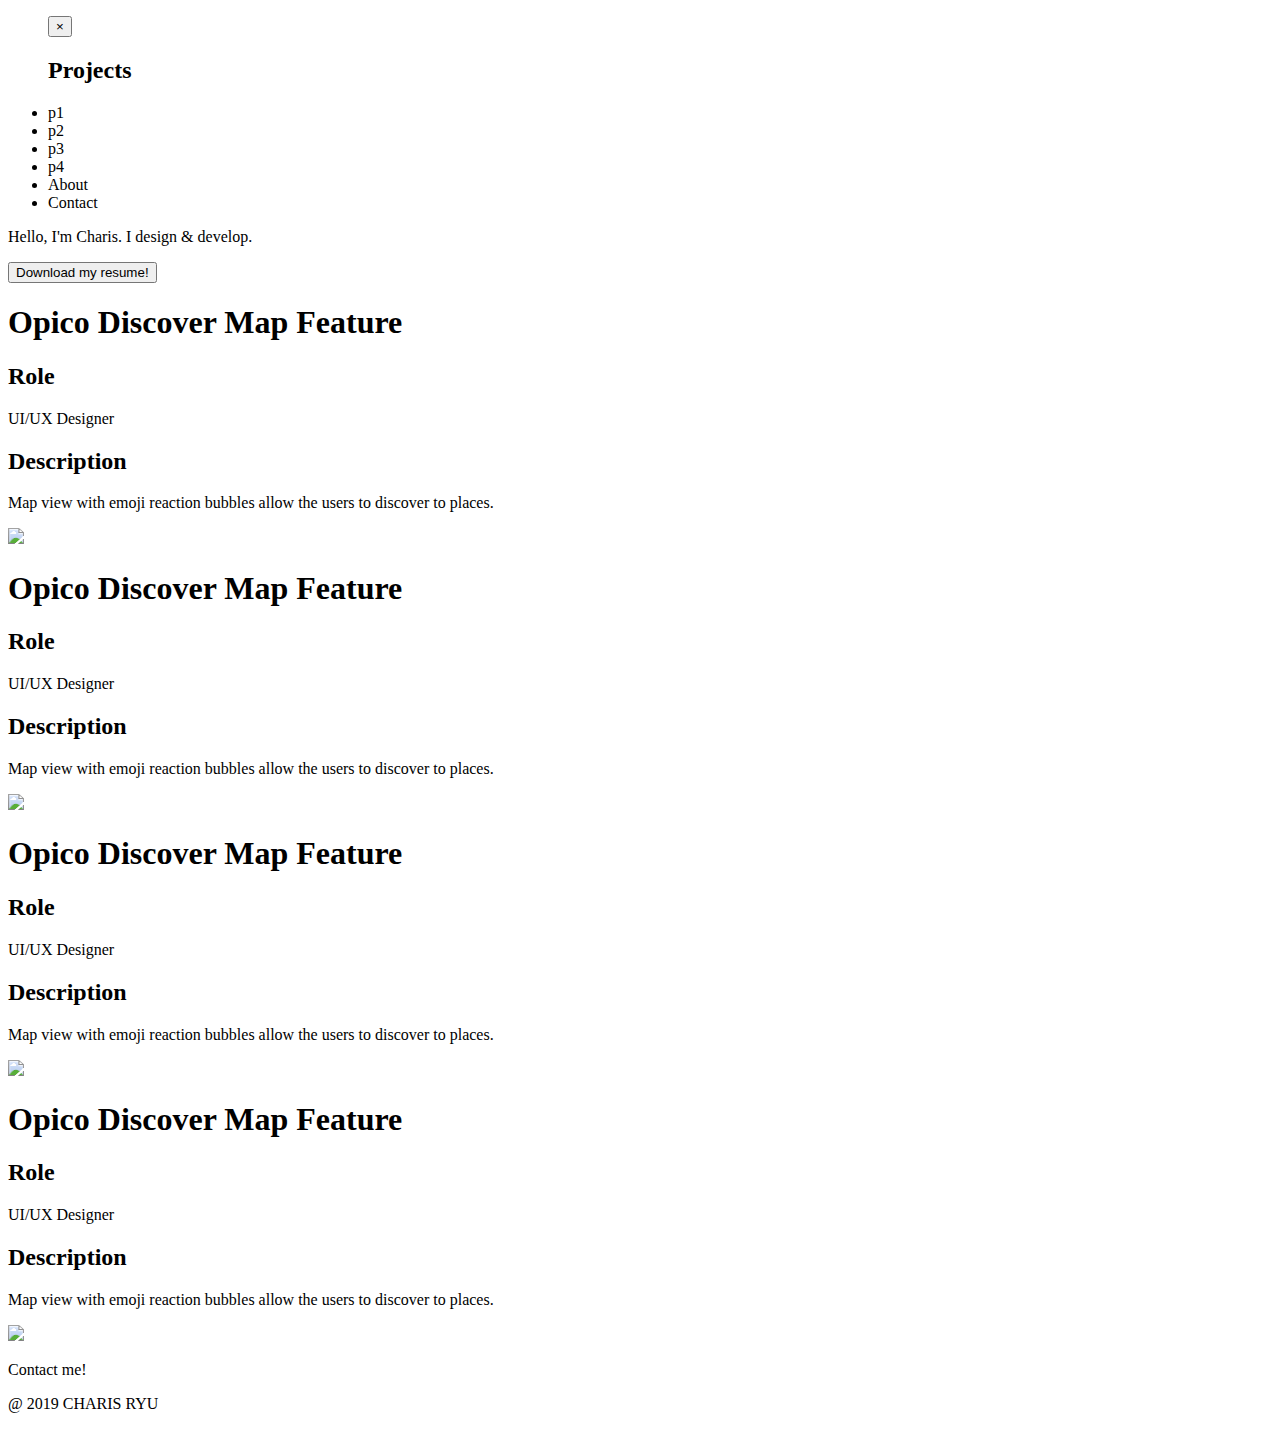
==== index.html @ 26be9144 "changed" ====
<!DOCTYPE html>
<html lang="en">
<head>
    <meta charset="utf-8" />
    <meta http-equiv="X-UA-Compatible" content="IE=edge" />
    <meta name="viewport" content="width=device-width, initial-scale=1" />

    <title>Charis Ryu UX</title>

		<!-- Custom CSS -->
		<link href="~/source/styles/main.scss" rel="stylesheet">

		<head>
  		<link href='https://fonts.googleapis.com/css?family=Source+Sans+Pro' rel='stylesheet' type='text/css'>
		</head>

    <div class = "menu-icon">
      <span class="menu-icon__line menu-icon__line-left"></span>
	    <span class="menu-icon__line"></span>
	    <span class="menu-icon__line menu-icon__line-right"></span>
    </div>

    <nav id = "navigation">
      <ul id = "horizontal-list">
          <button id = "close-icon"> &times; </button>
          <h2> Projects </h2>
    			<li class="nav__list-item">p1</li>
    			<li class="nav__list-item">p2</li>
    			<li class="nav__list-item">p3</li>
    			<li class="nav__list-item">p4</li>
          <li class="nav__list-item">About</li>
          <li class="nav__list-item">Contact</li>
    		</ul>
    	</div>
    </div>

		<body>

      <section id = "about">
        <p> Hello, I'm Charis. I design & develop. </p>
        <button type = "button"> Download my resume! </button>
      </section>


  		<section id = "work_preview">
  			<div class="preview" id = "p1">
          <div class = "preview-text">
            <h1 onclick="document.location=this.id+'.html';return false;"> Opico Discover Map Feature </h1>
            <h2> Role </h2>
            <p> UI/UX Designer </p>
            <h2> Description </h2>
            <p> Map view with emoji reaction bubbles allow the users to discover to places. </p>
          </div>
  			  <img id = "opicomap" class = "preview-image" src="images/opico_main.gif" onclick="document.location=this.id+'.html';return false;">
        </div>

        <div class="preview" id = "p2">
          <div class = "preview-text">
            <h1 onclick="document.location=this.id+'.html';return false;"> Opico Discover Map Feature </h1>
            <h2> Role </h2>
            <p> UI/UX Designer </p>
            <h2> Description </h2>
            <p> Map view with emoji reaction bubbles allow the users to discover to places. </p>
          </div>
          <img id = "opicos" class = "preview-image" src="images/opico_main.gif" onclick="document.location=this.id+'.html';return false;">
        </div>

        <div class="preview" id = "p3">
          <div class = "preview-text">
            <h1 onclick="document.location=this.id+'.html';return false;"> Opico Discover Map Feature </h1>
            <h2> Role </h2>
            <p> UI/UX Designer </p>
            <h2> Description </h2>
            <p> Map view with emoji reaction bubbles allow the users to discover to places. </p>
          </div>
          <img id = "opicos" class = "preview-image" src="images/opico_main.gif" onclick="document.location=this.id+'.html';return false;">
        </div>

        <div class="preview" id = "p4">
          <div class = "preview-text">
            <h1 onclick="document.location=this.id+'.html';return false;"> Opico Discover Map Feature </h1>
            <h2> Role </h2>
            <p> UI/UX Designer </p>
            <h2> Description </h2>
            <p> Map view with emoji reaction bubbles allow the users to discover to places. </p>
          </div>
          <img id = "opicos" class = "preview-image" src="images/opico_main.gif" onclick="document.location=this.id+'.html';return false;">
        </div>

      </section>

      <section id = "contact">
        <p> Contact me! </p>
      </section>

      <footer>
        <p> @ 2019 CHARIS RYU </p>
      </footer>

      <script src="~/source/scripts/main.js" type="text/javascript"></script>

<!--
		<script src="js/main.js"></script>
        <script>
            function showDefault() {
                $('#opicopage').hide();
                $('#default-content').show();
                $('#spotibuddypage').hide();
                $('#splitpage').hide();
                $('#internpage').hide();
                $('#wifipage').hide();
            }

            function showOpico() {
                $('#opicopage').show();
                $('#default-content').hide();
                $('#spotibuddypage').hide();
                $('#splitpage').hide();
                $('#internpage').hide();
                $('#wifipage').hide();
            }

            function showSpotibuddy() {
                $('#opicopage').hide();
                $('#default-content').hide();
                $('#spotibuddypage').show();
                $('#splitpage').hide();
                $('#internpage').hide();
                $('#wifipage').hide();
            }

            function showSplit() {
                $('#opicopage').hide();
                $('#default-content').hide();
                $('#spotibuddypage').hide();
                $('#splitpage').show();
                $('#internpage').hide();
                $('#wifipage').hide();
            }

            function showIntern() {
                $('#opicopage').hide();
                $('#default-content').hide();
                $('#spotibuddypage').hide();
                $('#splitpage').hide();
                $('#internpage').show();
                $('#wifipage').hide();
            }

            function showWifi() {
                $('#opicopage').hide();
                $('#default-content').hide();
                $('#spotibuddypage').hide();
                $('#splitpage').hide();
                $('#internpage').hide();
                $('#wifipage').show();
            }
        </script>
-->
	</body>
</html>
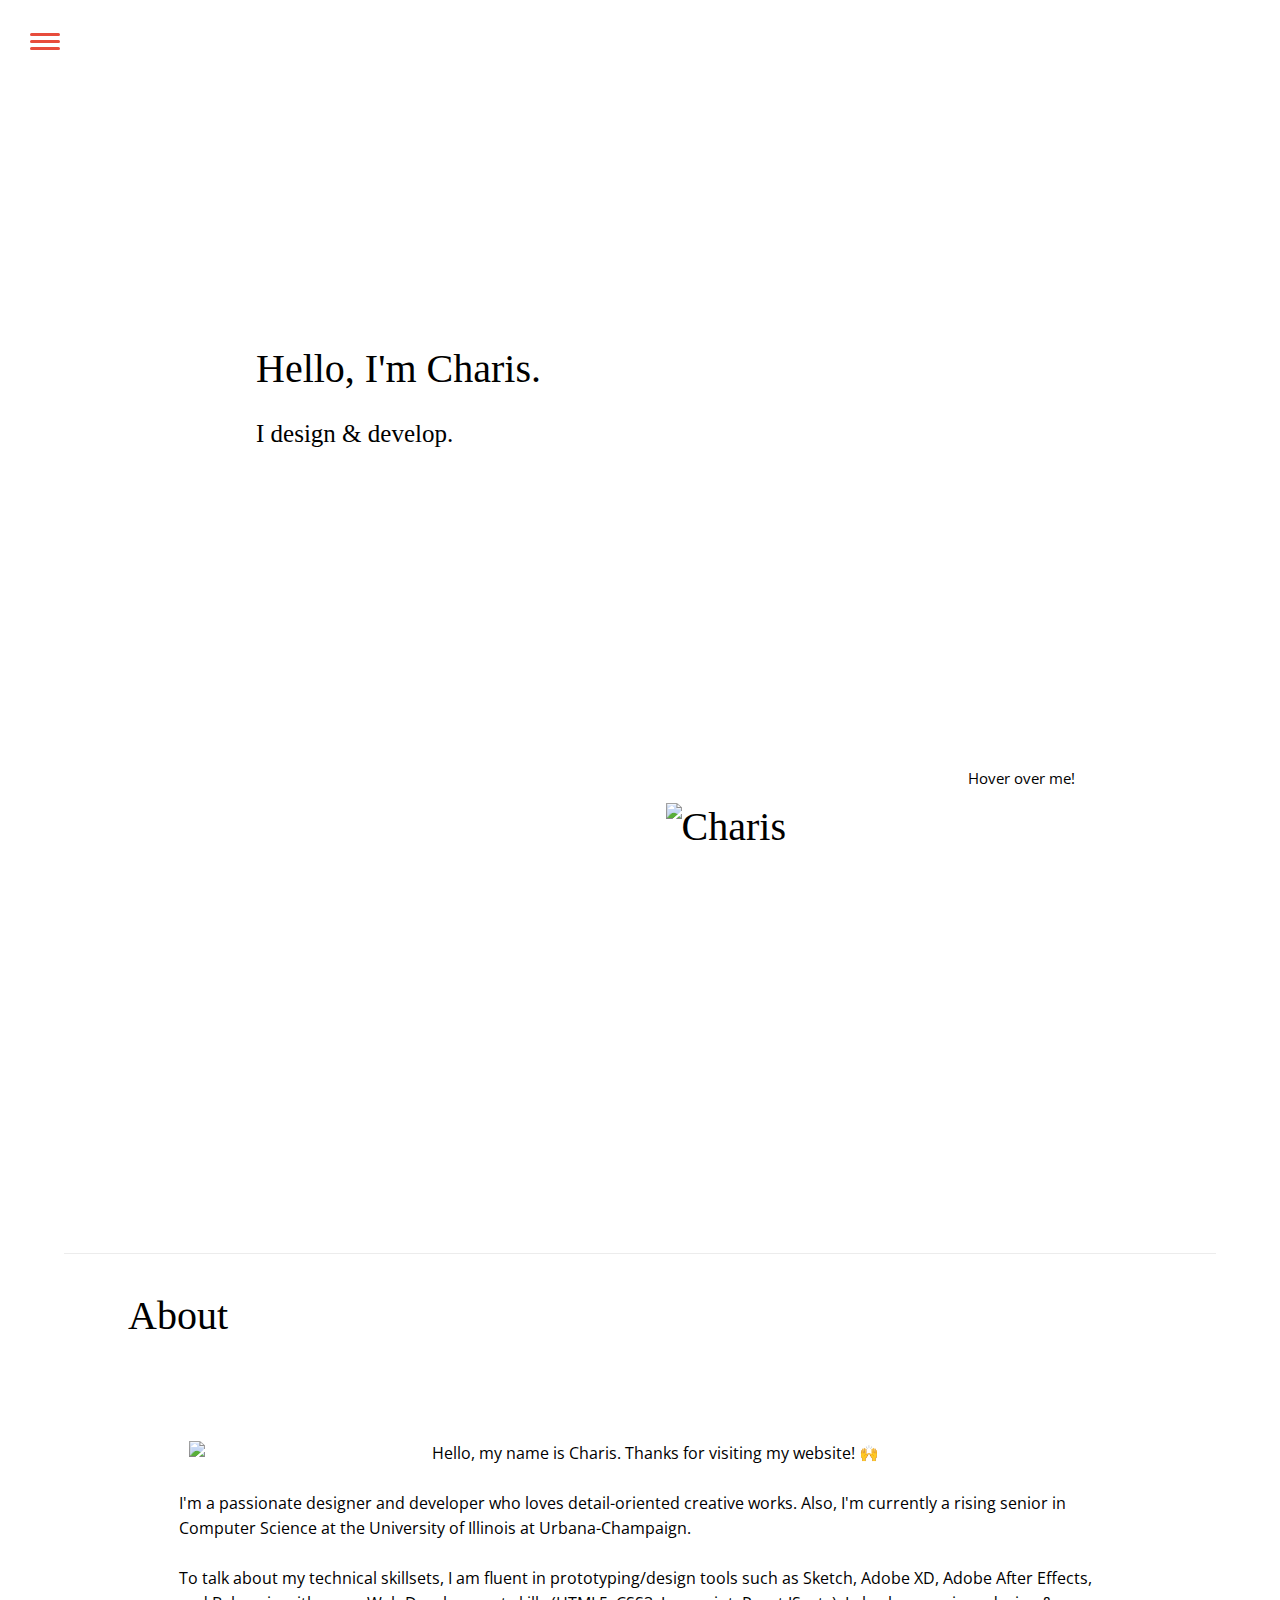
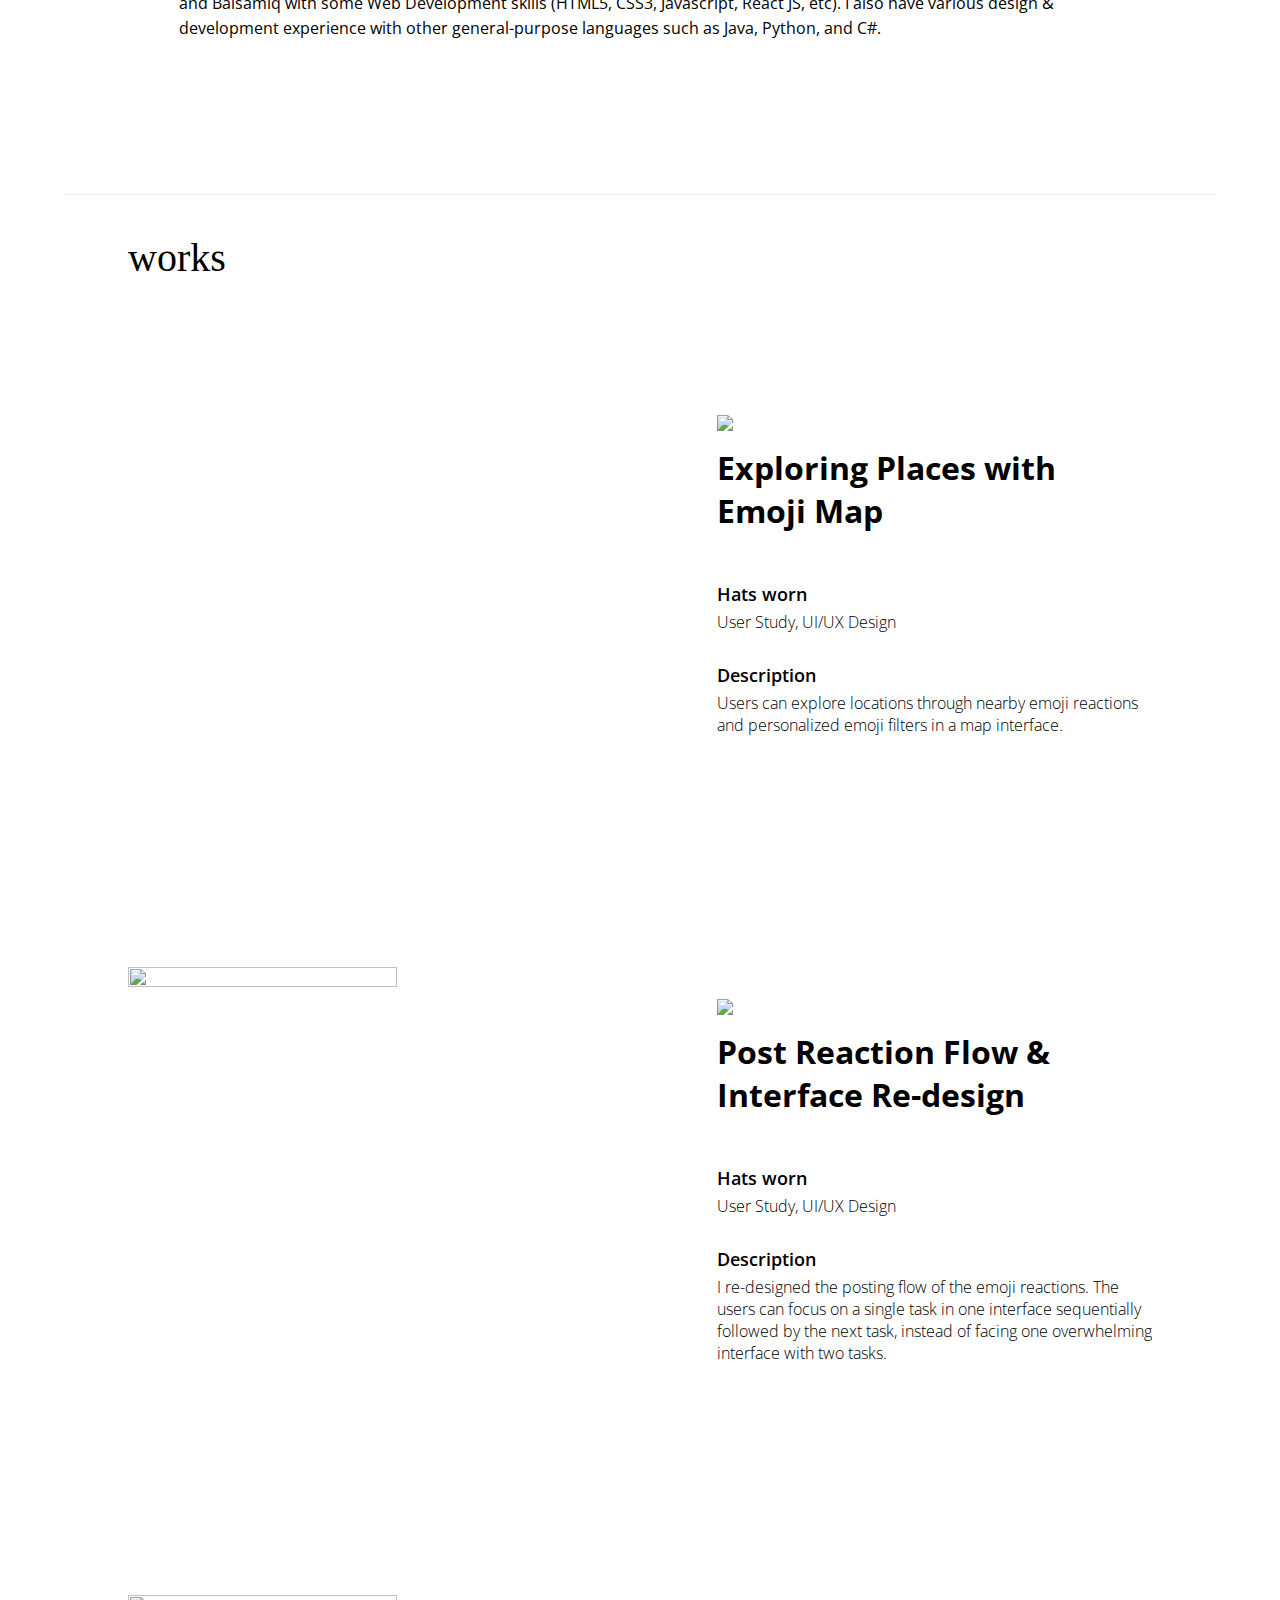
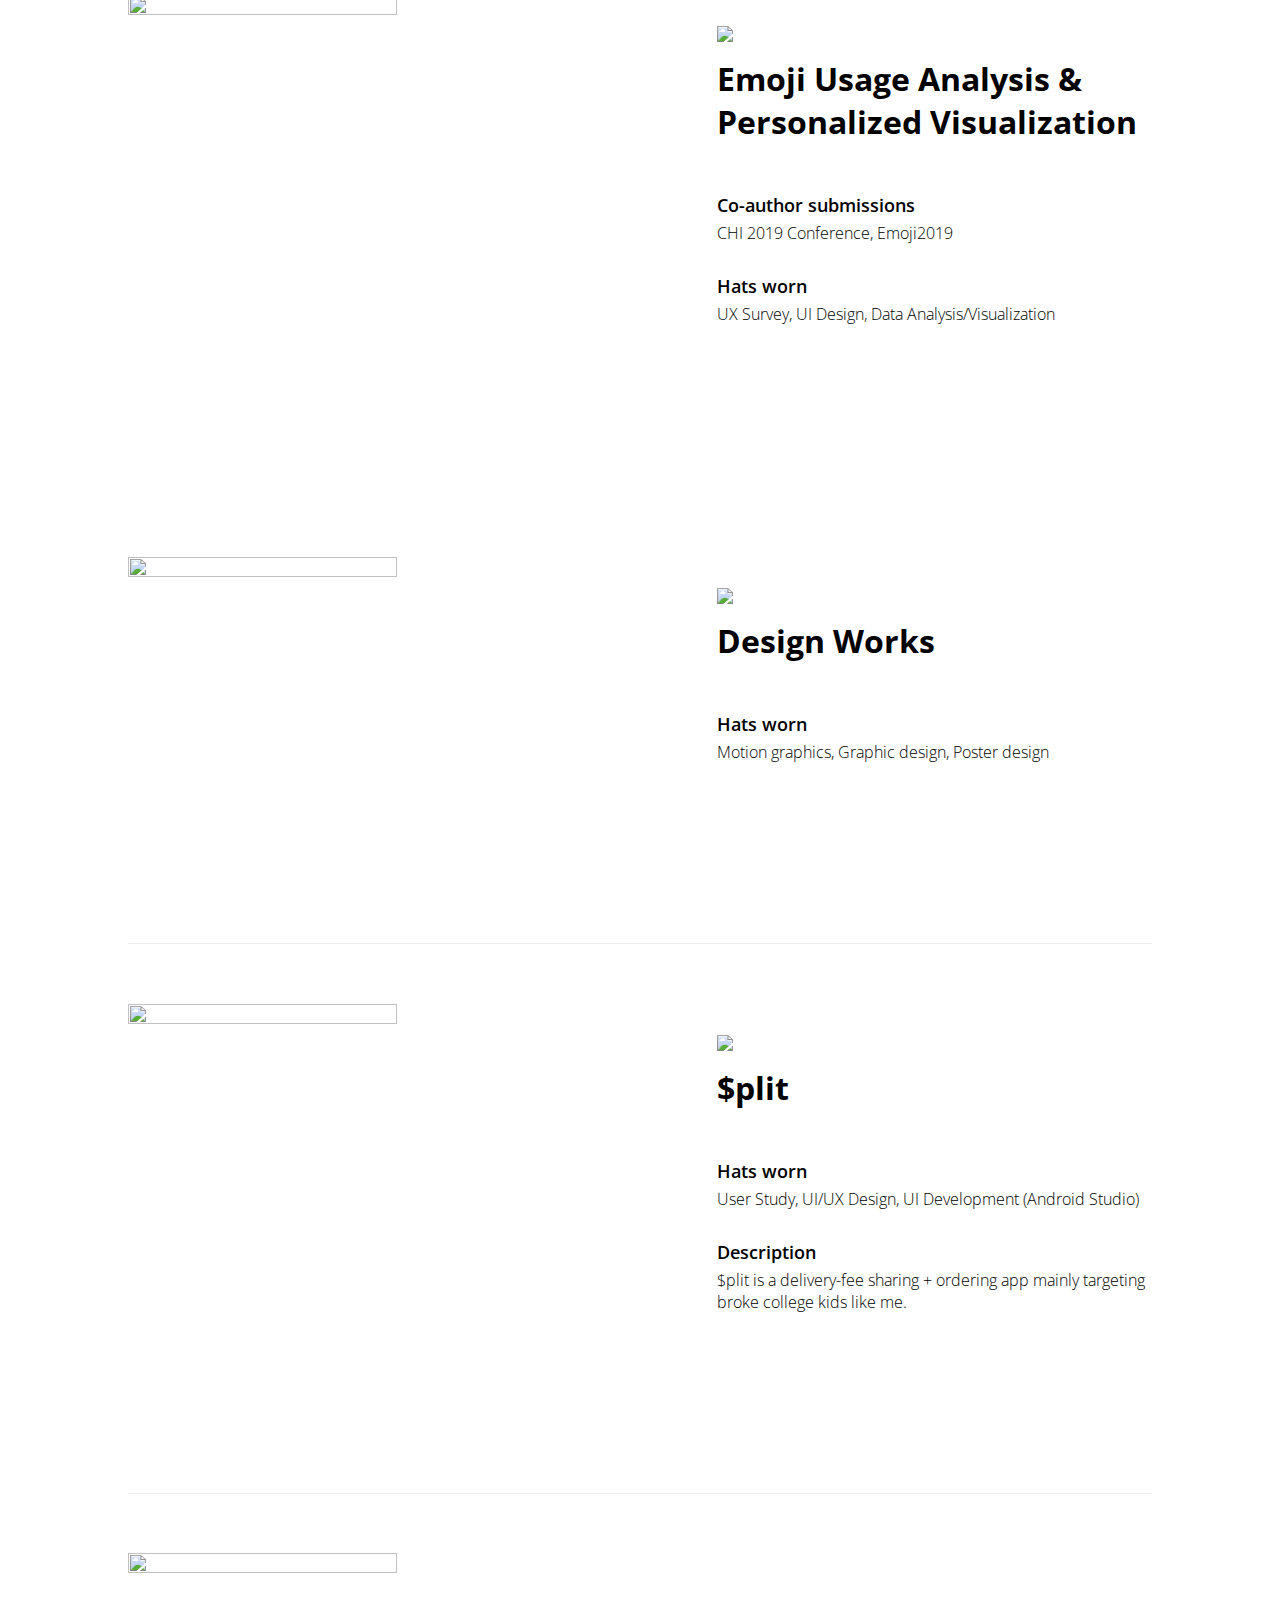
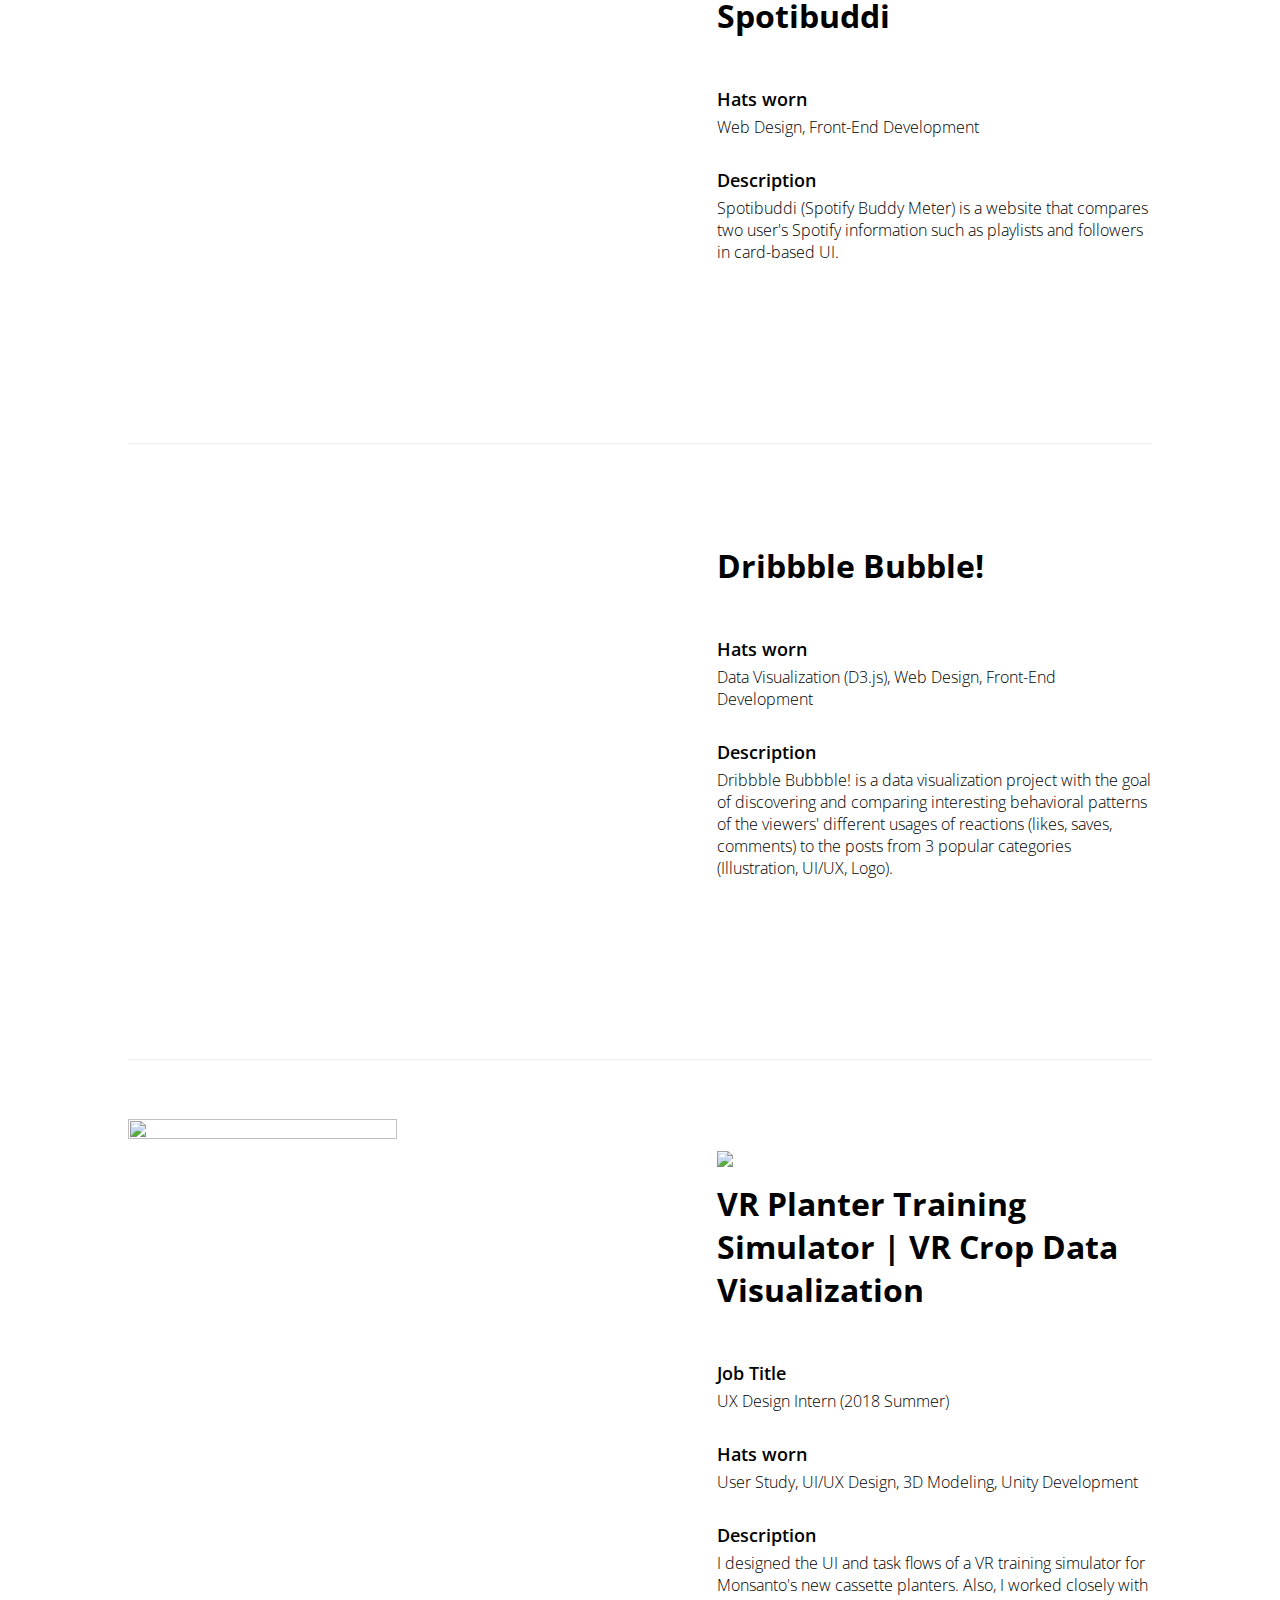
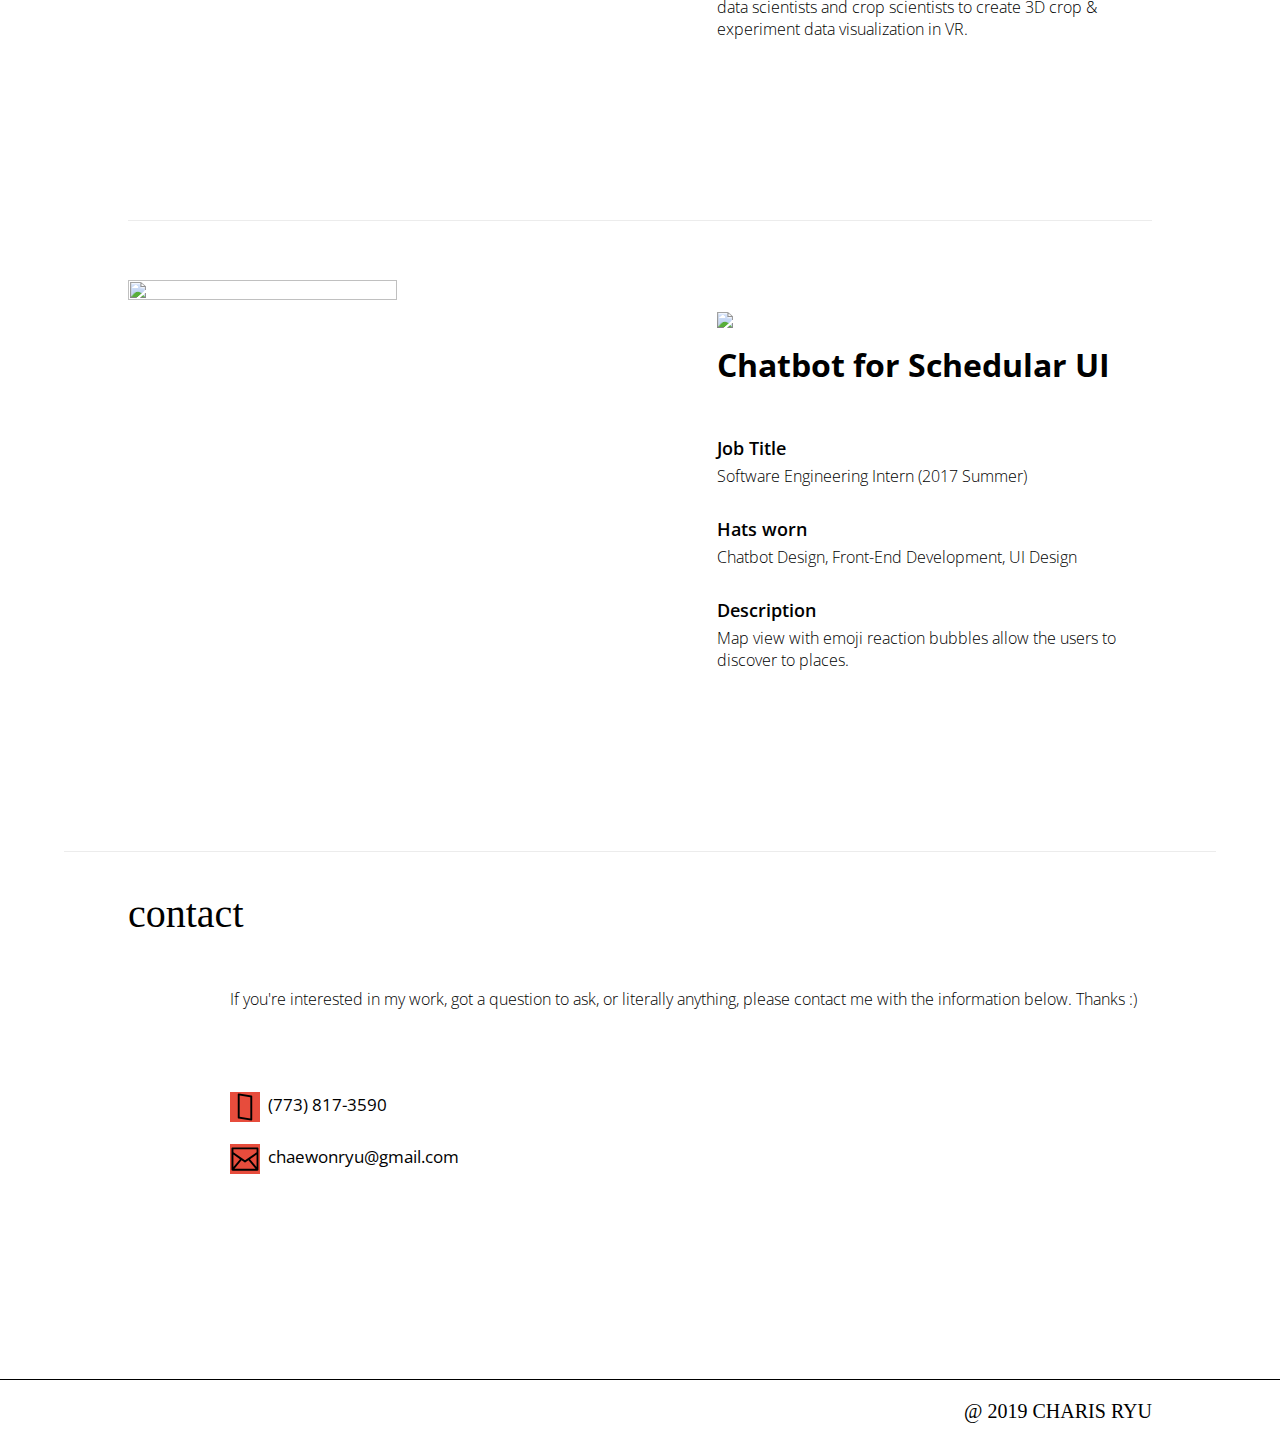
==== commit a16c5d94: "almost done" ====
--- a/index.html
+++ b/index.html
@@ -8,96 +8,246 @@
     <title>Charis Ryu UX</title>
 
 		<!-- Custom CSS -->
-		<link href="~/source/styles/main.scss" rel="stylesheet">
+		<link href="source/styles/main.css" rel="stylesheet">
 
 		<head>
   		<link href='https://fonts.googleapis.com/css?family=Source+Sans+Pro' rel='stylesheet' type='text/css'>
 		</head>
 
-    <div class = "menu-icon">
-      <span class="menu-icon__line menu-icon__line-left"></span>
-	    <span class="menu-icon__line"></span>
-	    <span class="menu-icon__line menu-icon__line-right"></span>
+    <div class = "menu-icon" id = "menu-icon" onclick="openNavBar()">
+      <span></span>
     </div>
 
     <nav id = "navigation">
       <ul id = "horizontal-list">
-          <button id = "close-icon"> &times; </button>
-          <h2> Projects </h2>
-    			<li class="nav__list-item">p1</li>
-    			<li class="nav__list-item">p2</li>
-    			<li class="nav__list-item">p3</li>
-    			<li class="nav__list-item">p4</li>
-          <li class="nav__list-item">About</li>
-          <li class="nav__list-item">Contact</li>
+          <h2 id = "list1Link">User Experience</h2>
+    			<li class="nav__list-item" id = "project1Link" onclick="document.location='opico.html';return false;">opico</li>
+    			<li class="nav__list-item" id = "project2Link" onclick="document.location='split.html';return false;">$plit</li>
+          <hr></hr>
+          <h2 id = "list2Link">Data Visualization</h2>
+          <li class="nav__list-item" id = "project5Link" onclick="document.location='spotibuddi.html';return false;">Spotibuddi</li>
+    			<li class="nav__list-item" id = "project6Link" onclick="document.location='dribbblebubble.html';return false;">Dribbble Bubble!</li>
+          <hr></hr>
+          <h2 id = "list3Link">Past Internships</h2>
+          <li class="nav__list-item" id = "project5Link" onclick="document.location='intern.html';return false;">UX Designer (2018)</li>
+    			<li class="nav__list-item" id = "project6Link" onclick="document.location='intern.html';return false;">Software Engineer (2017)</li>
+          <hr></hr>
+          <li class="nav__list-item" id = "aboutLink" onclick="gotoAbout()">About</li>
+          <li class="nav__list-item" id = "contactLink" onclick="gotoContact()">Contact</li>
     		</ul>
-    	</div>
-    </div>
-
-		<body>
+    	</nav>
+
+		<body id = "main-page">
+
+      <section id = "intro">
+        <span> Hello, I'm Charis.</span>
+        <span id = "second_line"> <br>I design & develop.<br> </span>
+        <p id = "hover-text" style = "font-family : Open Sans; font-size: 15px;"> Hover over me! </p>
+        <img title = "Charis" id = "charis" src = "/source/images/Group1.png"
+        onmouseover = "this.src= '/source/images/Group2.png'" onmouseout = "this.src= '/source/images/Group1.png'" >
+
+        <!--<button type = "button"> Download my resume! </button>-->
+
+      </section>
+      <hr id = "section-line"></hr>
 
       <section id = "about">
-        <p> Hello, I'm Charis. I design & develop. </p>
-        <button type = "button"> Download my resume! </button>
+        <h> About </h>
+        <div class = "profile-content">
+
+          <img id = "profile-photo" src = "source/images/profile.png" style="float: left; margin: 50px 0px 10px 10px;">
+          <span id = "profile-text">
+            <br> <br> Hello, my name is Charis. Thanks for visiting my website! 🙌
+            <br><br>I'm a passionate designer and developer who loves detail-oriented creative works.
+            Also, I'm currently a rising senior in Computer Science at the University of Illinois at Urbana-Champaign.
+            <br><br> To talk about my technical skillsets, I am fluent in prototyping/design tools such as Sketch, Adobe XD, Adobe After Effects,
+            and Balsamiq with some Web Development skills (HTML5, CSS3, Javascript, React JS, etc). I also have various
+          design & development experience with other general-purpose languages such as Java, Python, and C#.
+
+            <br></span>
+        </div>
       </section>
 
+      <hr id = "section-line"></hr>
+
 
   		<section id = "work_preview">
+        <h> works </h>
+
+        </div>
   			<div class="preview" id = "p1">
-          <div class = "preview-text">
-            <h1 onclick="document.location=this.id+'.html';return false;"> Opico Discover Map Feature </h1>
-            <h2> Role </h2>
-            <p> UI/UX Designer </p>
+          <video autoplay loop muted>
+            <source src = "/source/images/opico_map_animation.mp4" type="video/mp4" onclick="document.location='opico.html';return false;">
+          </video>
+            <div class = "preview-text">
+            <img id = "opico-logo" class = "logo" src = "source/images/opico-logo.png">
+            <h1 class = "preview-title" onclick="document.location='opico.html';return false;"> Exploring Places with Emoji Map </h1>
+            <h2> Hats worn </h2>
+            <p> User Study, UI/UX Design </p>
+            <h2> Description </h2>
+            <p> Users can explore locations through nearby emoji reactions and personalized emoji filters in a map interface. </p>
+          </div>
+
+        </div>
+
+        <div class="preview" id = "p3">
+          <img id = "opicos" class = "preview-image" src="source/images/redesign_preview.png" onclick="document.location='opico.html';return false;">
+          <div class = "preview-text">
+            <img id = "opico-logo" class = "logo" src = "source/images/opico-logo.png">
+            <h1 class = "preview-title" onclick="document.location='opico.html';return false;"> Post Reaction Flow & Interface Re-design </h1>
+            <h2> Hats worn </h2>
+            <p> User Study, UI/UX Design </p>
+            <h2> Description </h2>
+            <p> I re-designed the posting flow of the emoji reactions. The users can focus on a single task in one interface
+              sequentially followed by the next task, instead of facing one overwhelming interface with two tasks.
+             </p>
+          </div>
+
+        </div>
+
+        <div class="preview" id = "p2">
+          <img id = "opicos" class = "preview-image" src="source/images/opico.gif" onclick="document.location='opico.html';return false;">
+          <div class = "preview-text">
+            <img id = "opico-logo" class = "logo" src = "source/images/opico-logo.png">
+            <h1 class = "preview-title" onclick="document.location='opico.html';return false;"> Emoji Usage Analysis & Personalized Visualization </h1>
+            <h2> Co-author submissions </h2>
+            <p> CHI 2019 Conference, Emoji2019
+            <h2> Hats worn </h2>
+            <p> UX Survey, UI Design, Data Analysis/Visualization </p>
+          </div>
+
+        </div>
+
+        <div class="preview" id = "p5">
+          <img id = "opicos" class = "preview-image" src="source/images/business_card.png" onclick="document.location='opico.html';return false;">
+          <div class = "preview-text">
+            <img id = "opico-logo" class = "logo" src = "source/images/opico-logo.png">
+            <h1 class = "preview-title" onclick="document.location='opico.html';return false;"> Design Works </h1>
+            <h2> Hats worn </h2>
+            <p> Motion graphics, Graphic design, Poster design </p>
+          </div>
+
+        </div>
+
+        <hr id = "within-section-line"></hr>
+
+        <div class="preview" id = "p6">
+          <img id = "opicos" class = "preview-image" src="source/images/split_main.png" onclick="document.location='split.html';return false;">
+          <div class = "preview-text">
+            <img id = "split-logo" class = "logo" src = "source/images/split-logo.png">
+            <h1 class = "preview-title" onclick="document.location='split.html';return false;"> $plit </h1>
+            <h2> Hats worn </h2>
+            <p> User Study, UI/UX Design, UI Development (Android Studio) </p>
+            <h2> Description </h2>
+            <p> $plit is a delivery-fee sharing + ordering app mainly targeting broke college kids like me. </p>
+          </div>
+
+        </div>
+
+        <hr id = "within-section-line"></hr>
+
+        <div class="preview" id = "p6">
+          <img id = "opicos" class = "preview-image" src="source/images/spotibuddi_preview.png" onclick="document.location='spotibuddi.html';return false;">
+          <div class = "preview-text">
+            <h1 class = "preview-title" onclick="document.location='spotibuddi.html';return false;"> Spotibuddi </h1>
+            <h2> Hats worn </h2>
+            <p> Web Design, Front-End Development</p>
+            <h2> Description </h2>
+            <p> Spotibuddi (Spotify Buddy Meter) is a website that compares two user's Spotify information such as playlists and followers in card-based UI.
+              <!--br>I designed the website with Sketch and used Spotify Web API, Javascript, HTML/CSS, Masonry Library for implementation. -->
+            </p>
+          </div>
+
+        </div>
+
+        <hr id = "within-section-line"></hr>
+
+        <div class="preview" id = "p6">
+
+          <video autoplay loop muted>
+            <source src = "source/images/dribbble_animation.mp4" type="video/mp4" onclick="document.location='dribbblebubble.html';return false;">
+          </video>
+          <div class = "preview-text">
+            <h1 class = "preview-title" onclick="document.location='dribbblebubble.html';return false;"> Dribbble Bubble! </h1>
+            <h2> Hats worn </h2>
+            <p> Data Visualization (D3.js), Web Design, Front-End Development </p>
+            <h2> Description </h2>
+            <p> Dribbble Bubbble! is a data visualization project with the goal of
+               discovering and comparing interesting behavioral patterns of the viewers' different usages of
+               reactions (likes, saves, comments) to the posts from 3 popular categories (Illustration, UI/UX, Logo). </p>
+          </div>
+
+        </div>
+
+        <hr id = "within-section-line"></hr>
+
+        <div class="preview" id = "p6">
+          <img id = "opicos" class = "preview-image" src="source/images/vr1.png" >
+          <div class = "preview-text">
+            <img id = "opico-logo" class = "logo" src = "source/images/monsanto-logo.png">
+            <h1 class = "preview-title" <onclick="'intern.html';return false;"> VR Planter Training Simulator | VR Crop Data Visualization </h1>
+            <h2> Job Title </h2>
+            <p>UX Design Intern (2018 Summer)</p>
+            <h2> Hats worn </h2>
+            <p> User Study, UI/UX Design, 3D Modeling, Unity Development </p>
+            <h2> Description </h2>
+            <p> I designed the UI and task flows of a VR training simulator for Monsanto's
+            new cassette planters. Also, I worked closely with data scientists and crop scientists
+          to create 3D crop & experiment data visualization in VR. </p>
+          </div>
+
+        </div>
+
+        <hr id = "within-section-line"></hr>
+
+        <div class="preview" id = "p6">
+          <img id = "opicos" class = "preview-image" src = "source/images/hancom-main.png" onclick="document.location='intern.html';return false;">
+          <div class = "preview-text">
+            <img id = "opico-logo" class = "logo" src = "source/images/hancom-logo.png">
+            <h1 class = "preview-title" onclick="document.location='intern.html';return false;"> Chatbot for Schedular UI </h1>
+            <h2> Job Title </h2>
+            <p> Software Engineering Intern (2017 Summer)</p>
+            <h2> Hats worn </h2>
+            <p> Chatbot Design, Front-End Development, UI Design </p>
             <h2> Description </h2>
             <p> Map view with emoji reaction bubbles allow the users to discover to places. </p>
           </div>
-  			  <img id = "opicomap" class = "preview-image" src="images/opico_main.gif" onclick="document.location=this.id+'.html';return false;">
-        </div>
-
-        <div class="preview" id = "p2">
-          <div class = "preview-text">
-            <h1 onclick="document.location=this.id+'.html';return false;"> Opico Discover Map Feature </h1>
-            <h2> Role </h2>
-            <p> UI/UX Designer </p>
-            <h2> Description </h2>
-            <p> Map view with emoji reaction bubbles allow the users to discover to places. </p>
-          </div>
-          <img id = "opicos" class = "preview-image" src="images/opico_main.gif" onclick="document.location=this.id+'.html';return false;">
-        </div>
-
-        <div class="preview" id = "p3">
-          <div class = "preview-text">
-            <h1 onclick="document.location=this.id+'.html';return false;"> Opico Discover Map Feature </h1>
-            <h2> Role </h2>
-            <p> UI/UX Designer </p>
-            <h2> Description </h2>
-            <p> Map view with emoji reaction bubbles allow the users to discover to places. </p>
-          </div>
-          <img id = "opicos" class = "preview-image" src="images/opico_main.gif" onclick="document.location=this.id+'.html';return false;">
-        </div>
-
-        <div class="preview" id = "p4">
-          <div class = "preview-text">
-            <h1 onclick="document.location=this.id+'.html';return false;"> Opico Discover Map Feature </h1>
-            <h2> Role </h2>
-            <p> UI/UX Designer </p>
-            <h2> Description </h2>
-            <p> Map view with emoji reaction bubbles allow the users to discover to places. </p>
-          </div>
-          <img id = "opicos" class = "preview-image" src="images/opico_main.gif" onclick="document.location=this.id+'.html';return false;">
+
         </div>
 
       </section>
 
+      <hr id = "section-line"></hr>
+
       <section id = "contact">
-        <p> Contact me! </p>
+        <h> contact </h>
+        <div id = "contact-content">
+          <p style = "font-weight: 300;"> If you're interested in my work, got a question to ask, or literally anything, please
+            contact me with the information below. Thanks :) </p>
+
+            <br>
+            <br>
+            <br>
+
+            <div class = "info">
+              <img style="vertical-align:middle" src = "/source/images/smartphone.svg" id = "phone">
+              <span> &nbsp;(773) 817-3590 </span>
+            </div>
+            <br>
+            <div class = "info" id = "contact-bottom">
+              <img style="vertical-align:middle" src = "/source/images/mail.svg" id = "mail">
+              <span> &nbsp;chaewonryu@gmail.com </span>
+            </div>
+          </div>
       </section>
 
+
+
       <footer>
-        <p> @ 2019 CHARIS RYU </p>
+        <span> @ 2019 CHARIS RYU </span>
       </footer>
 
-      <script src="~/source/scripts/main.js" type="text/javascript"></script>
+      <script src="source/scripts/main.js" type="text/javascript"></script>
 
 <!--
 		<script src="js/main.js"></script>
@@ -157,5 +307,11 @@
             }
         </script>
 -->
+    <script type="text/javascript">
+    var $zoho=$zoho || {};$zoho.salesiq = $zoho.salesiq ||
+    {widgetcode:"e3865435d312062aa8340c76090c1429ded4bf44f0f3e89c4ff994ab6cd6ff3b", values:{},ready:function(){}};
+    var d=document;s=d.createElement("script");s.type="text/javascript";s.id="zsiqscript";s.defer=true;
+    s.src="https://salesiq.zoho.com/widget";t=d.getElementsByTagName("script")[0];t.parentNode.insertBefore(s,t);d.write("<div id='zsiqwidget'></div>");
+    </script>
 	</body>
 </html>
--- a/source/styles/main.css
+++ b/source/styles/main.css
@@ -0,0 +1,446 @@
+
+/* ==== Google font ==== */
+@import url('https://fonts.googleapis.com/css?family=Major+Mono+Display|Muli:300|Open+Sans:300,400,600,700');
+@import url('https://fonts.googleapis.com/css?family=ZCOOL+QingKe+HuangYou');
+@import url('https://fonts.googleapis.com/css?family=Quicksand:300');
+@import url('https://fonts.googleapis.com/css?family=Permanent+Marker');
+
+body {
+  width: 100%;
+  height: auto;
+  margin: 0;
+  font-family : "Open Sans";
+}
+
+section {
+  width: 80%;
+  height: auto;
+  margin-left:10%;
+  margin-right: 4%;
+  margin-top: 3%;
+  /*border-bottom-style: solid;
+  border-bottom-color: rgba(145, 145, 145, 0.2);
+  border-bottom-width: 1px;*/
+}
+
+#section-line {
+  width: 90%;
+  height: 1px;
+  background-color: #ececec;
+  border: 0 none;
+}
+
+#within-section-line {
+  width: 100%;
+  height: 1px;
+  background-color: #ececec;
+  border: 0 none;
+}
+
+.menu-icon {
+  z-index: 2;
+  position: relative;
+  display: block;
+  width: 30px;
+  height: 5px;
+  cursor: pointer;
+  margin-left: 30px;
+  margin-top: 40px;
+  float: none;
+  -webkit-transition: all 0.3s;
+	        transition: all 0.3s;
+}
+
+.menu-icon > span {
+  position: absolute;
+  display: block;
+  width: 100%;
+  height: 3px;
+  background-color: #e74c3c;
+  border-radius: 4px;
+}
+
+.menu-icon > span:before,
+.menu-icon > span:after {
+  content: "";
+  position: absolute;
+  width: 100%;
+  height: 100%;
+  background-color: #e74c3c;
+  border-radius: 3px;
+  -webkit-transition: all 0.3s;
+	        transition: all 0.3s;
+}
+
+.menu-icon > span:before {
+  -webkit-transform: translateY(-7px);
+	        transform: translateY(-7px);
+}
+
+.menu-icon > span:after {
+  -webkit-transform: translateY(7px);
+	        transform: translateY(7px);
+}
+
+/* OPENED */
+
+.menu-icon.open {
+  -webkit-transform: rotate(45deg);
+	        transform: rotate(45deg);
+}
+
+.menu-icon.open > span:before {
+  -webkit-transform: rotate(90deg);
+	        transform: rotate(90deg);
+}
+
+.menu-icon.open > span:after {
+  -webkit-transform: rotate(90deg);
+	        transform: rotate(90deg);
+}
+
+.menu-icon.fixed {
+  position: fixed;
+  display: block;
+  top: 0;
+  left: 0;
+  height: auto;
+}
+
+
+#navigation {
+  display: block;
+  height: 100%;
+  width: 0;
+  position: fixed;
+  z-index: 1;
+  top: 0;
+  left: 0;
+  background-color: #fff;
+  overflow-x: hidden;
+  padding-top: 60px;
+  transition: 0.3s;
+  box-shadow: 0 4px 8px 0 rgba(0, 0, 0, 0.2), 0 6px 20px 0 rgba(0, 0, 0, 0.19);
+}
+
+#horizontal-list {
+  margin-top: 15%;
+  opacity: 0.2;
+}
+
+.nav__list-item {
+  margin-left: 10%;
+  margin-top: 10px;
+  text-decoration: none;
+  font-size: 14px;
+  display: block;
+  transition: 0.3s;
+  cursor: pointer;
+}
+
+nav > ul > hr {
+width: 75%;
+height: 1px;
+margin-left: 10px;
+margin-right: 10px;
+background-color: #ececec;
+border: 0 none;
+margin-top: 30px;
+margin-bottom: 20px;
+}
+
+#list1Link, #list2Link, #list3Link  {
+  margin-left: 10%;
+  margin-bottom: 5%;
+  font-size: 15px;
+  font-weight: 600;
+}
+
+/* intro */
+#intro {
+  margin-top: 300px;
+  margin-left: 20%;
+  font-family: 'Permanent Marker', cursive;
+  font-size: 40px;
+  height: 900px;
+}
+
+#second_line {
+  font-size: 25px;
+  margin-bottom: 320px;
+  display: block;
+}
+
+#charis {
+  cursor: pointer;
+  display:block;
+  width: 50%;
+  height: auto;
+  margin-left: 40%;
+}
+
+
+#hover-text {
+  text-align: right;
+  margin-right: 20%;
+}
+
+/* works */
+#opico-apple, #opico-android{
+  width: 100px;
+  height: auto;
+  margin-right: 10px;
+}
+
+h1 {
+  margin-bottom: 50px;
+  margin-top: 10px;
+  cursor: pointer;
+}
+
+h2 {
+  font-size: 18px;
+  font-weight: 600;
+  margin-bottom: 0;
+}
+
+#opico-main {
+    width: 40%;
+    height: auto;
+}
+
+.preview-text > .logo {
+  width: 80px;
+  height: auto;
+  cursor: pointer;
+}
+
+
+.preview {
+  width: 100%;
+  display: flex;
+  margin-bottom: 150px;
+  overflow:auto;
+}
+
+
+.preview-text {
+  margin-top: 8%;
+  flex: 40%;
+}
+
+.preview-image {
+  border: 0;
+  margin-top: 5%;
+  flex: 50%;
+  width: 50%;
+  height: 50%;
+  padding-right: 5%;
+  cursor: pointer;
+}
+
+#opico-main-image {
+  border: 0;
+  margin-top: 5%;
+  margin-right: 5%;
+  flex: 35%;
+  width: 35%;
+  height: 35%;
+  padding-left: 10%;
+  cursor: pointer;
+}
+
+#main-page video {
+  margin-top: 5%;
+  flex: 50%;
+  width: 50%;
+  height: 50%;
+  padding-right: 5%;
+  cursor: pointer;
+
+}
+
+.preview-image:hover, .preview-title:hover {
+  opacity: 0.6;
+}
+
+.preview-text > p {
+    margin-bottom: 30px;
+    margin-top: 5px;
+    font-weight: 300;
+}
+
+#dribbble-gif {
+  width:150px;
+  height: auto;
+}
+
+
+/* about */
+
+#about {
+  margin-bottom: 12%;
+}
+
+.profile-content {
+  display: block;
+  margin-top: 5%;
+  margin-left: 5%;
+  height: auto;
+}
+
+#profile-text {
+  font-family : "Open Sans";
+  font-size: 16px;
+  padding-right: 5%;
+  text-align: left;
+  line-height: 25px;
+  display: block;
+  font-weight: 400;
+}
+
+#profile-photo {
+
+  width: 20%;
+  height: auto;
+  padding-right: 5%;
+}
+
+h {
+  display: block;
+  font-family: 'Permanent Marker', cursive;
+  font-size: 40px;
+  margin-bottom: 5%;
+}
+
+footer {
+  border-top: 1px solid;
+  padding-top: 20px;
+  padding-bottom: 20px;
+  font-family: 'Permanent Marker', cursive;
+  font-size: 20px;
+  text-align: right;
+  padding-right: 10%;
+}
+
+
+/* opico.html & general css for all project pages */
+
+#opico-page {
+  font-family : "Open Sans";
+}
+
+.body-text {
+  font-family : "Open Sans";
+  font-size: 16px;
+  font-weight: 300;
+  display: block;
+  margin-bottom: 30px;
+  margin-top: 15px;
+}
+
+.subtitle {
+  font-family : "Open Sans";
+  font-size: 18px;
+  font-weight: 600;
+  display: block;
+  margin-top: 25px;
+}
+
+
+#balsamiq {
+  width: 100%;
+  height: auto;
+  margin-top: 5%;
+}
+
+#postflow_redesign {
+  width: 100%;
+  height: auto;
+  margin-top: 5%;
+}
+
+.subproject {
+  width: 60%;
+  height: auto;
+  margin-left: 20%;
+  margin-top: 4%;
+  margin-bottom: 6%;
+}
+
+.title {
+  margin-top: 6%;
+  font-size: 30px;
+  margin-bottom: 0;
+}
+
+.subheadtitle {
+  font-size: 20px;
+  margin-top: 0;
+  font-family: 'Permanent Marker', cursive;
+  margin-bottom: 30px;
+}
+
+.head-image {
+  display: block;
+  margin-left: auto;
+  margin-right: auto;
+  margin-bottom: 30px;
+  width: 50%;
+
+}
+
+.subtitle1 {
+  font-size: 25px;
+  font-weight: 700;
+  margin-bottom: 20px;
+}
+
+#opico-page video {
+  width: 80%;
+  height: 80%;
+  margin-left: 10%;
+}
+
+.image-gallery {
+  margin-top: 10%;
+}
+
+.gallery-image {
+  float: left;
+  width: 46%;
+  margin: 2%;
+}
+
+.row:after, .two-columns {
+  content: "";
+  clear: both;
+  display: table;
+}
+
+#painpoints, #designsolutions {
+  float: left;
+  width: 40%;
+  margin-left: 0%;
+  font-size: 14px;
+  margin-top: 4%;
+}
+
+#mail, #phone {
+  width: 30px;
+  background-color: #e74c3c;
+}
+
+.info span {
+  font-size: 17px;
+  font-weight: 400;
+}
+
+#contact-bottom {
+  margin-bottom: 20%;
+}
+
+#contact-content {
+  width: 100%;
+  margin-left: 10%;
+}
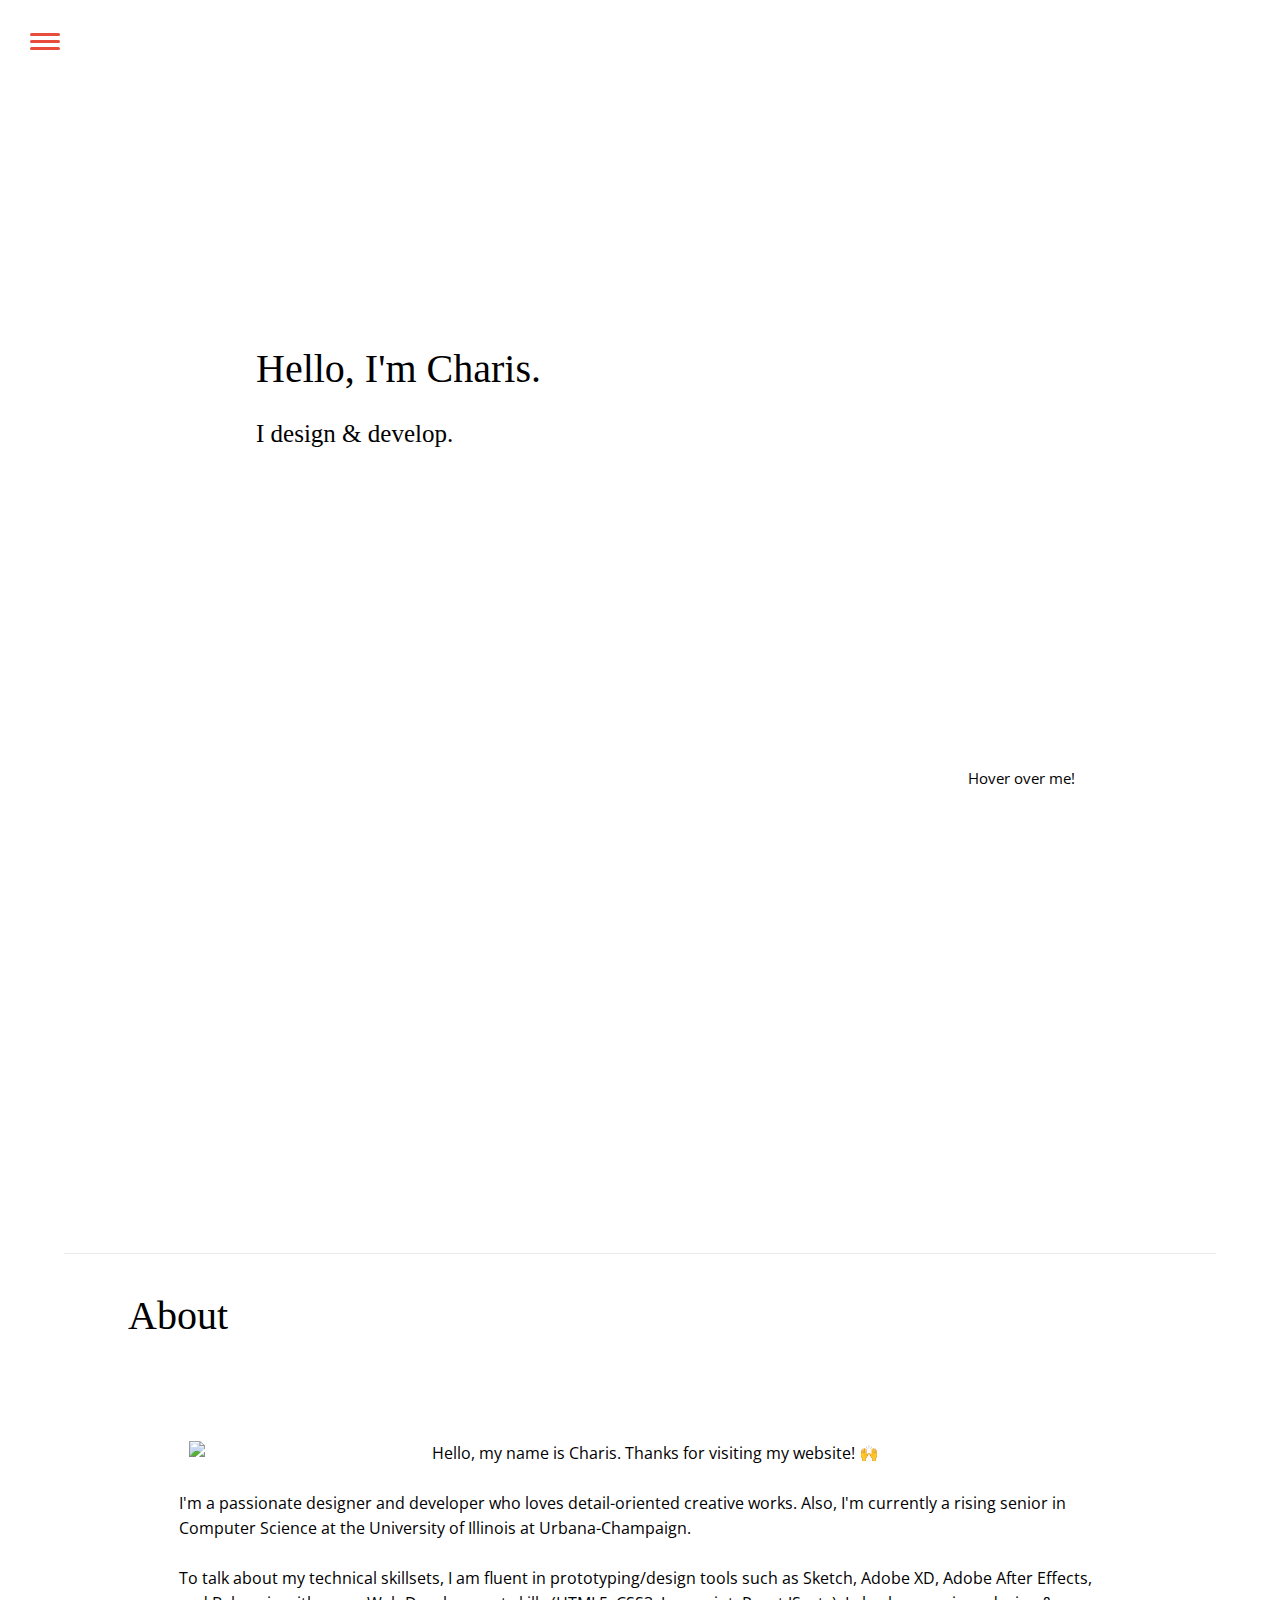
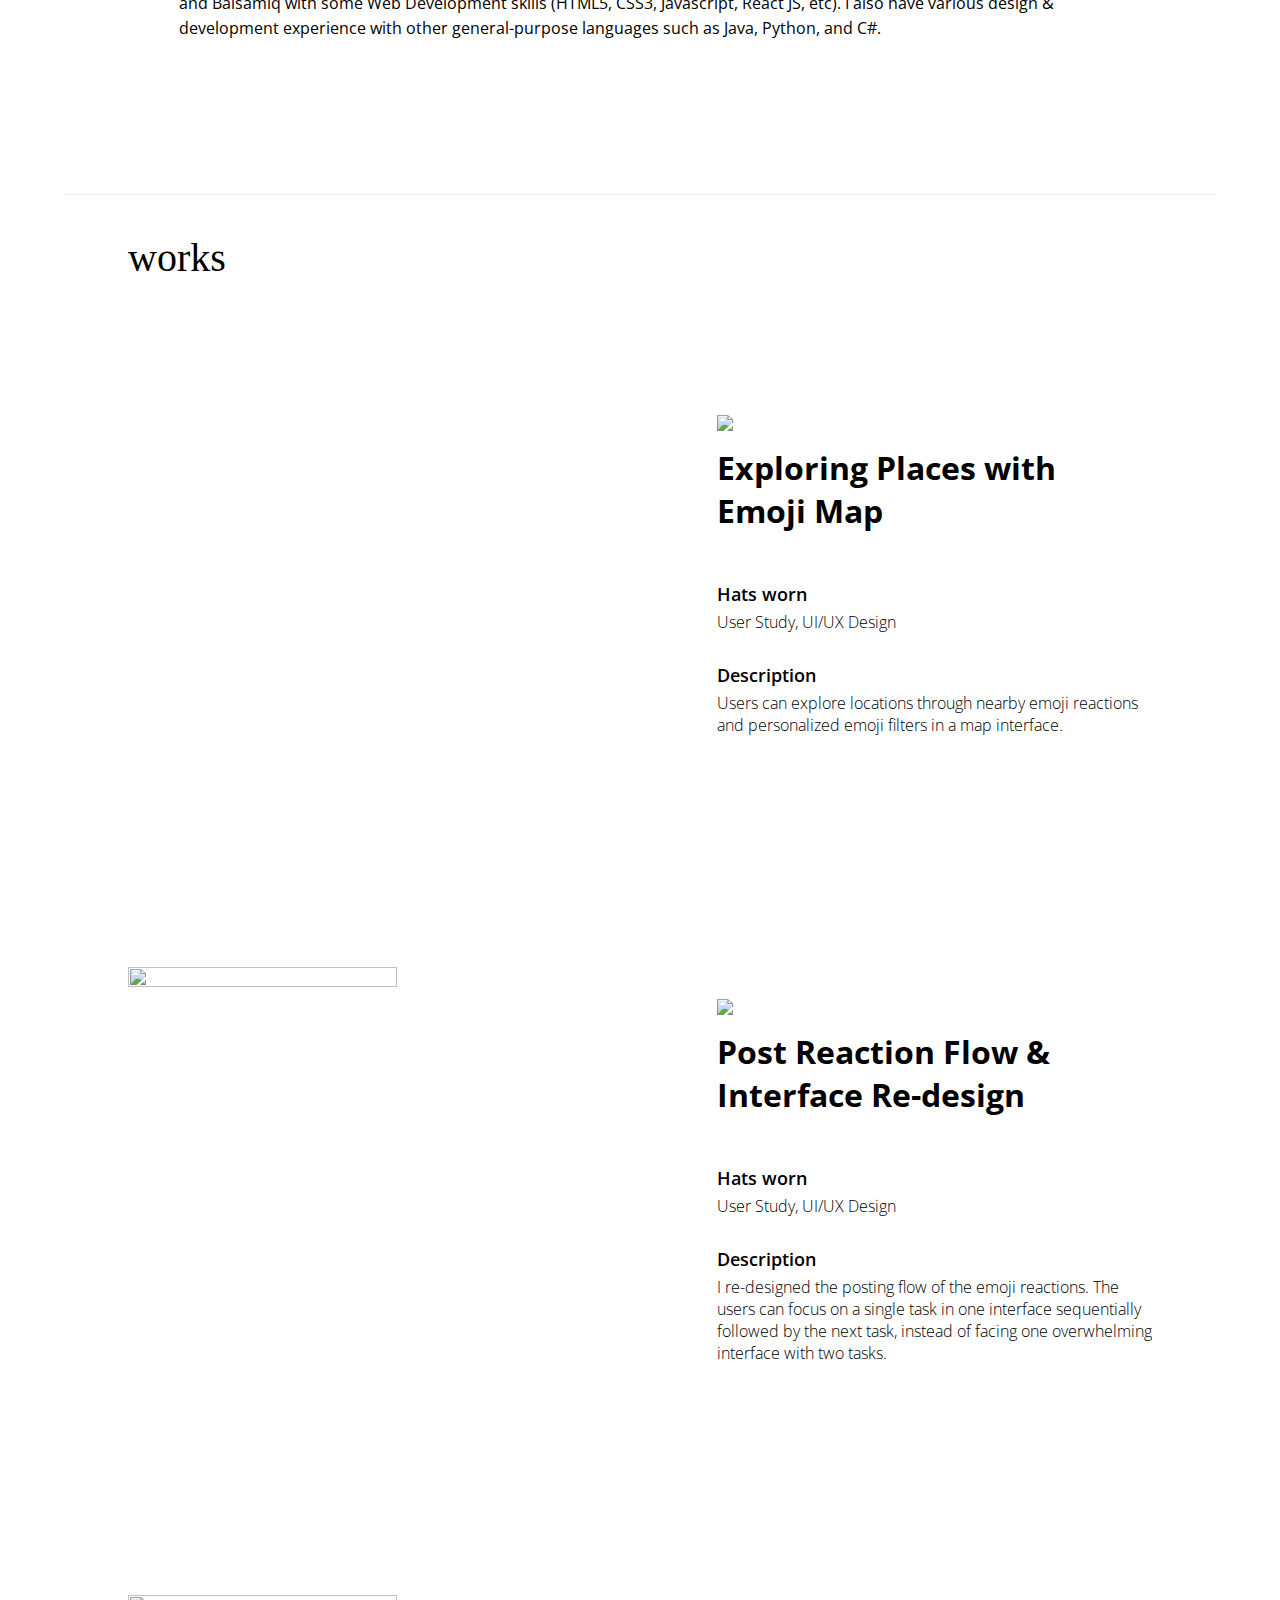
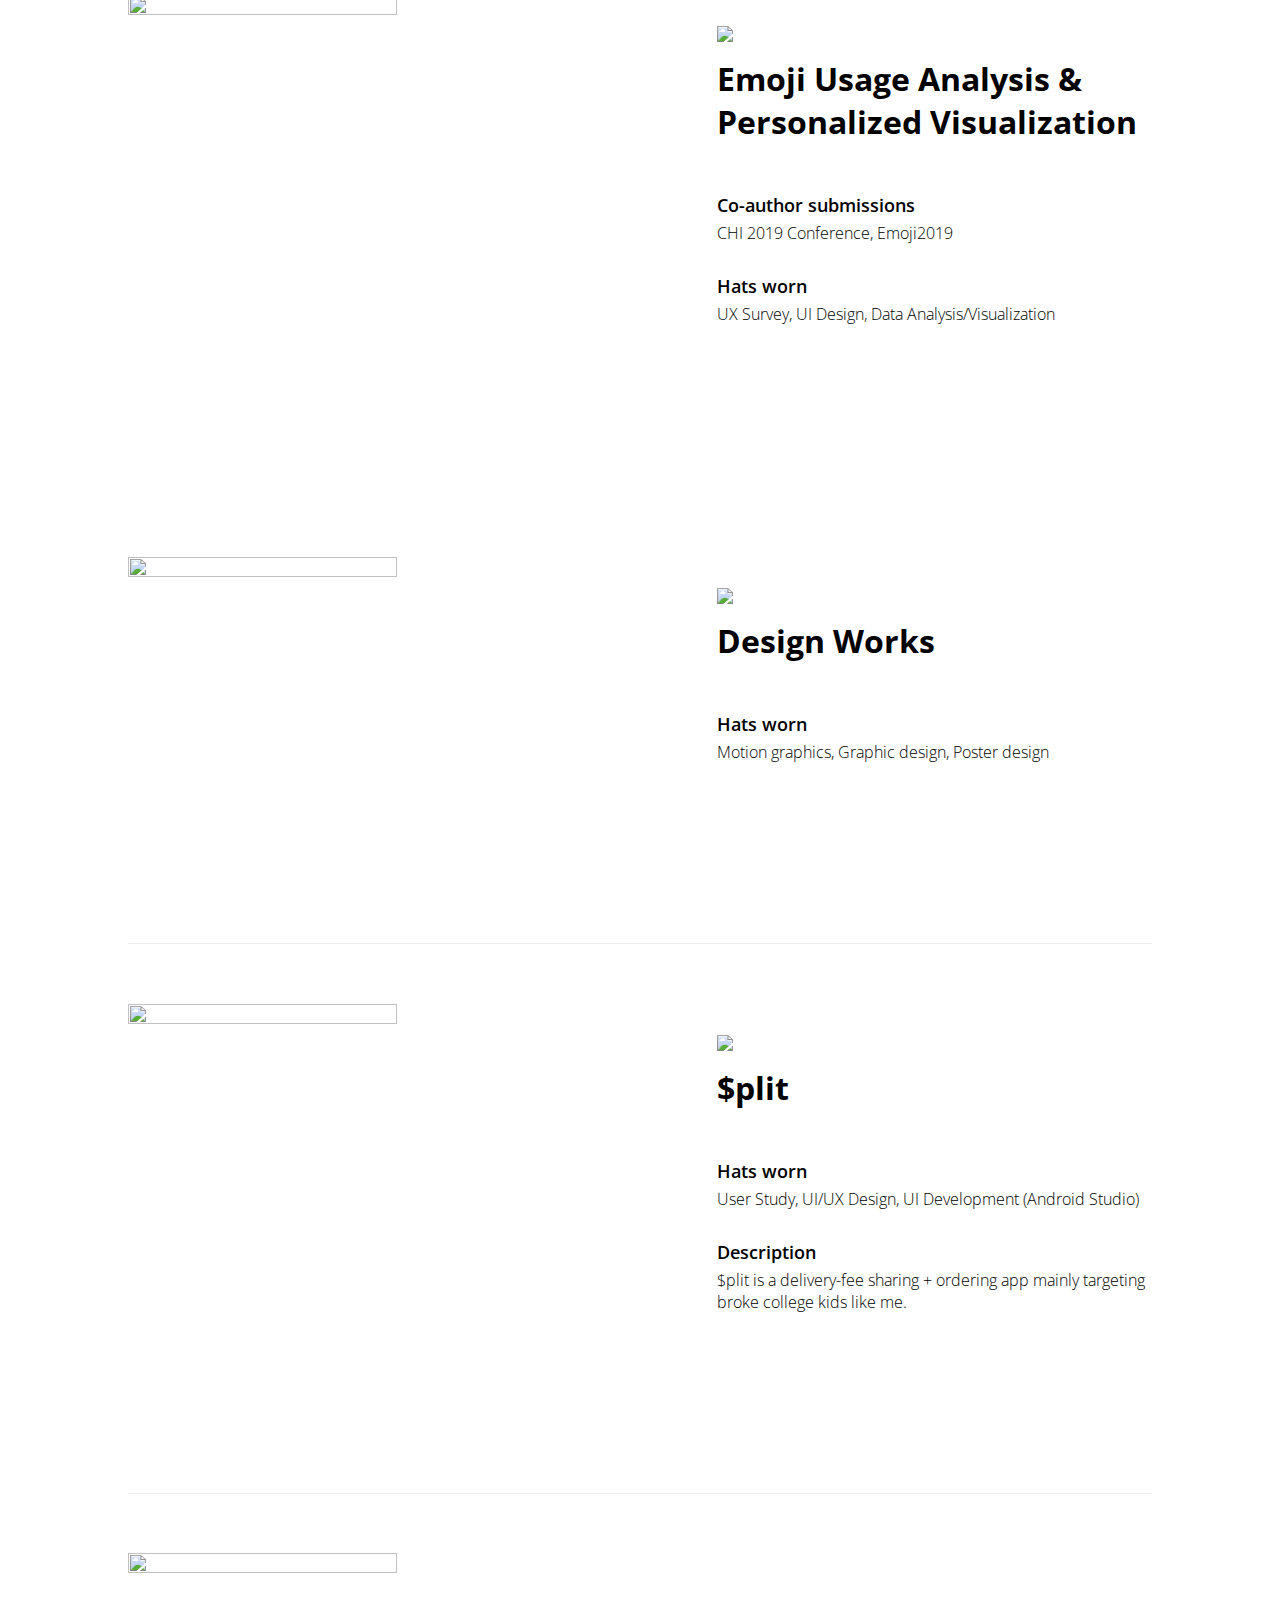
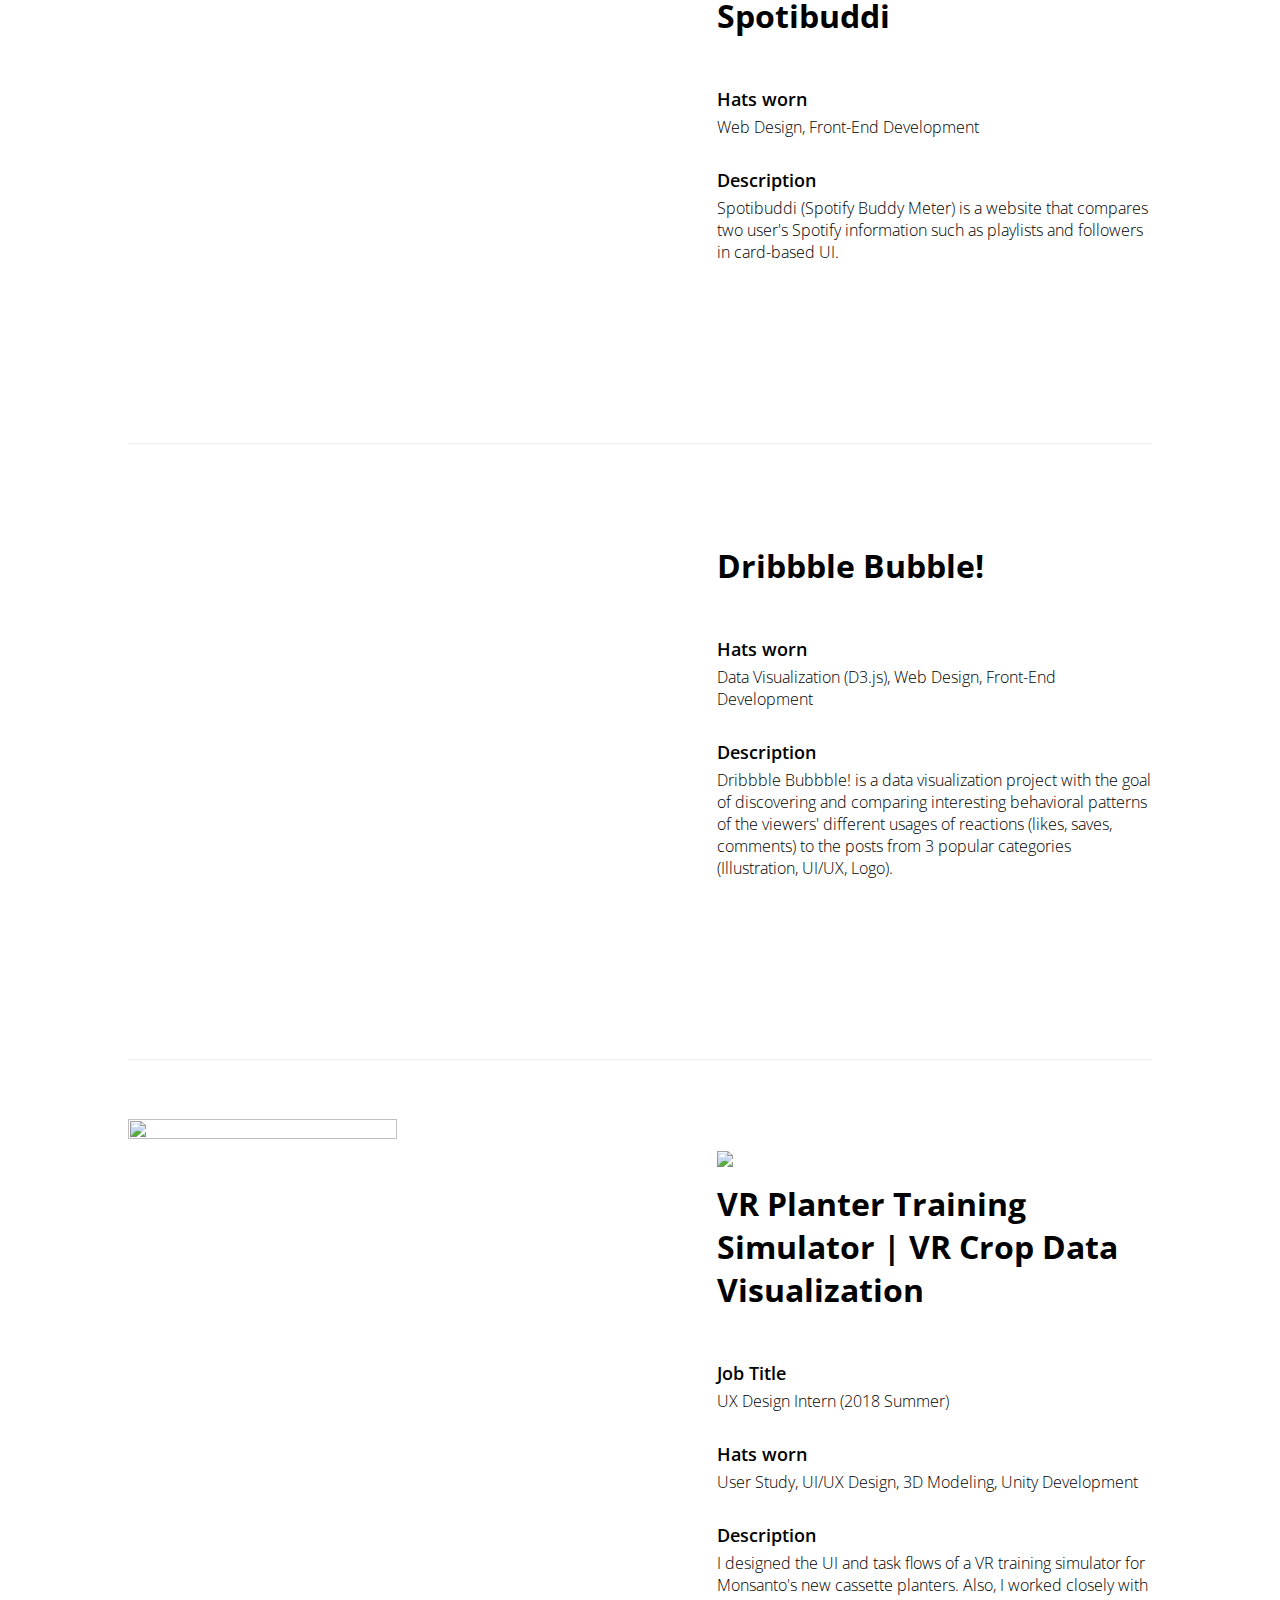
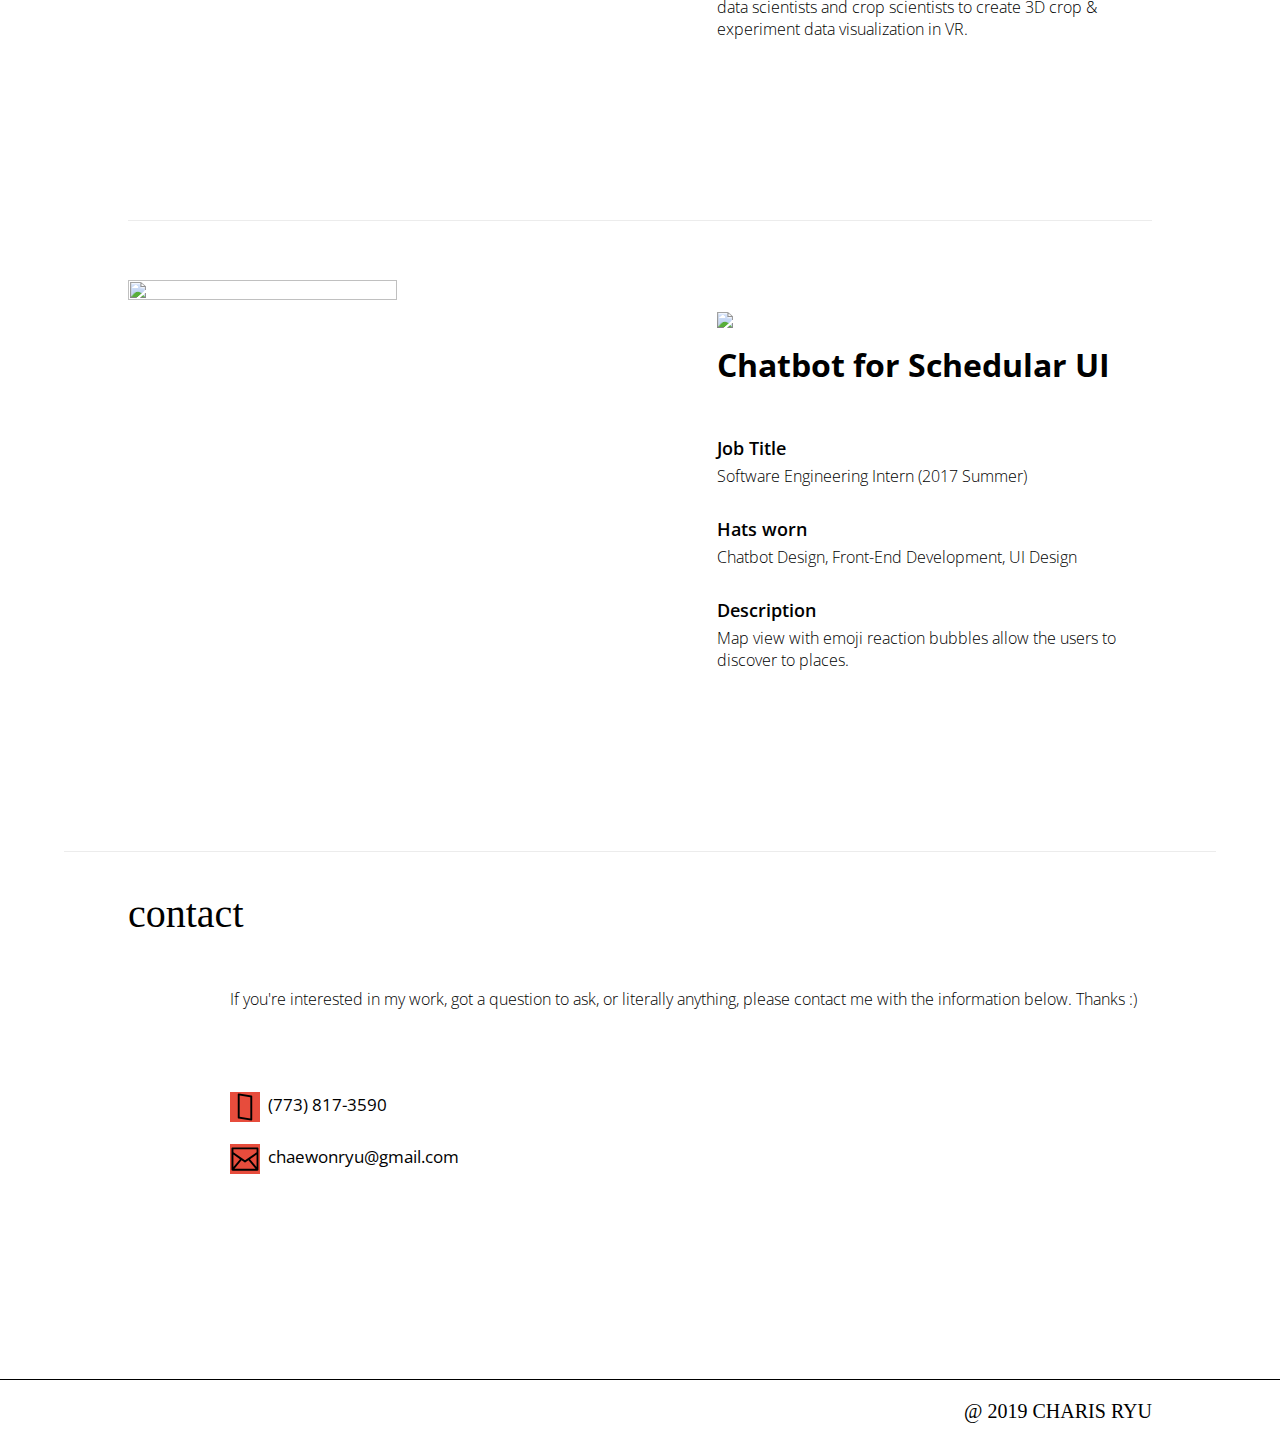
==== commit 809325ee: "added video" ====
--- a/index.html
+++ b/index.html
@@ -76,12 +76,12 @@
 
         </div>
   			<div class="preview" id = "p1">
-          <video autoplay loop muted>
-            <source src = "/source/images/opico_map_animation.mp4" type="video/mp4" onclick="document.location='opico.html';return false;">
+          <video class = "preview-video" autoplay loop muted>
+            <source src = "/source/images/opico_map_animation.mp4" type="video/mp4" onclick="document.location='opico.html#emoji-map';return false;">
           </video>
             <div class = "preview-text">
             <img id = "opico-logo" class = "logo" src = "source/images/opico-logo.png">
-            <h1 class = "preview-title" onclick="document.location='opico.html';return false;"> Exploring Places with Emoji Map </h1>
+            <h1 class = "preview-title" onclick="document.location='opico.html#emoji-map';return false;"> Exploring Places with Emoji Map </h1>
             <h2> Hats worn </h2>
             <p> User Study, UI/UX Design </p>
             <h2> Description </h2>
@@ -91,10 +91,10 @@
         </div>
 
         <div class="preview" id = "p3">
-          <img id = "opicos" class = "preview-image" src="source/images/redesign_preview.png" onclick="document.location='opico.html';return false;">
+          <img id = "opicos" class = "preview-image" src="source/images/redesign_preview.png" onclick="document.location='opico.html#redesign';return false;">
           <div class = "preview-text">
             <img id = "opico-logo" class = "logo" src = "source/images/opico-logo.png">
-            <h1 class = "preview-title" onclick="document.location='opico.html';return false;"> Post Reaction Flow & Interface Re-design </h1>
+            <h1 class = "preview-title" onclick="document.location='opico.html#redesign';return false;"> Post Reaction Flow & Interface Re-design </h1>
             <h2> Hats worn </h2>
             <p> User Study, UI/UX Design </p>
             <h2> Description </h2>
@@ -106,10 +106,10 @@
         </div>
 
         <div class="preview" id = "p2">
-          <img id = "opicos" class = "preview-image" src="source/images/opico.gif" onclick="document.location='opico.html';return false;">
+          <img id = "opicos" class = "preview-image" src="source/images/opico.gif" onclick="document.location='opico.html#emoji-analysis';return false;">
           <div class = "preview-text">
             <img id = "opico-logo" class = "logo" src = "source/images/opico-logo.png">
-            <h1 class = "preview-title" onclick="document.location='opico.html';return false;"> Emoji Usage Analysis & Personalized Visualization </h1>
+            <h1 class = "preview-title" onclick="document.location='opico.html#emoji-analysis';return false;"> Emoji Usage Analysis & Personalized Visualization </h1>
             <h2> Co-author submissions </h2>
             <p> CHI 2019 Conference, Emoji2019
             <h2> Hats worn </h2>
@@ -119,10 +119,10 @@
         </div>
 
         <div class="preview" id = "p5">
-          <img id = "opicos" class = "preview-image" src="source/images/business_card.png" onclick="document.location='opico.html';return false;">
+          <img id = "opicos" class = "preview-image" src="source/images/business_card.png" onclick="document.location='opico.html#opico-design';return false;">
           <div class = "preview-text">
             <img id = "opico-logo" class = "logo" src = "source/images/opico-logo.png">
-            <h1 class = "preview-title" onclick="document.location='opico.html';return false;"> Design Works </h1>
+            <h1 class = "preview-title" onclick="document.location='opico.html#opico-design';return false;"> Design Works </h1>
             <h2> Hats worn </h2>
             <p> Motion graphics, Graphic design, Poster design </p>
           </div>
@@ -134,7 +134,7 @@
         <div class="preview" id = "p6">
           <img id = "opicos" class = "preview-image" src="source/images/split_main.png" onclick="document.location='split.html';return false;">
           <div class = "preview-text">
-            <img id = "split-logo" class = "logo" src = "source/images/split-logo.png">
+            <img id = "split-logo" src = "source/images/split-logo.png">
             <h1 class = "preview-title" onclick="document.location='split.html';return false;"> $plit </h1>
             <h2> Hats worn </h2>
             <p> User Study, UI/UX Design, UI Development (Android Studio) </p>
@@ -164,7 +164,7 @@
 
         <div class="preview" id = "p6">
 
-          <video autoplay loop muted>
+          <video clss = "preview-video" autoplay loop muted>
             <source src = "source/images/dribbble_animation.mp4" type="video/mp4" onclick="document.location='dribbblebubble.html';return false;">
           </video>
           <div class = "preview-text">
--- a/source/styles/main.css
+++ b/source/styles/main.css
@@ -173,7 +173,7 @@
 
 #charis {
   cursor: pointer;
-  display:block;
+  display:none;
   width: 50%;
   height: auto;
   margin-left: 40%;
@@ -213,6 +213,11 @@
   width: 80px;
   height: auto;
   cursor: pointer;
+}
+
+#split-logo {
+  width: 50px;
+  height: auto;
 }
 
 
@@ -358,6 +363,7 @@
   width: 100%;
   height: auto;
   margin-top: 5%;
+  margin-bottom: 3%;
 }
 
 .subproject {
@@ -421,7 +427,7 @@
 #painpoints, #designsolutions {
   float: left;
   width: 40%;
-  margin-left: 0%;
+  margin-left: 10%;
   font-size: 14px;
   margin-top: 4%;
 }
@@ -444,3 +450,83 @@
   width: 100%;
   margin-left: 10%;
 }
+
+#dribbble-page video {
+  width: 95%;
+  margin-bottom: 5%;
+}
+
+#dribbble-mockups {
+  width: 100%;
+  margin-bottom: 5%;
+}
+
+.meme {
+  display: block;
+  margin-left: auto;
+  margin-right: auto;
+  width: 25%;
+}
+
+/*responsive web*/
+@media screen and (max-width: 650px) {
+  h {
+    font-size: 30px;
+    margin-left: 10%;
+  }
+
+  .preview {
+    width: 100%;
+    display: block;
+    margin-bottom: 150px;
+    overflow:auto;
+  }
+
+
+  .preview-text {
+    margin-top: 8%;
+    padding-left: 5%;
+  }
+
+  .preview-image {
+    border: 0;
+    margin-top: 5%;
+    width: 90%;
+    height: 90%;
+    padding-left: 5%;
+    cursor: pointer;
+  }
+
+  .profile-content {
+    margin-top: 5%;
+    margin-left: 10%;
+    height: auto;
+  }
+
+  #profile-photo {
+
+    width: 50%;
+    height: auto;
+    padding-left: 20%;
+
+    align: center;
+  }
+
+  #profile-text {
+    display: inline-block;
+    font-family : "Open Sans";
+    font-size: 14px;
+    padding-right: 5%;
+    text-align: left;
+    line-height: 25px;
+    font-weight: 400;
+  }
+
+  #main-page video {
+    margin-top: 5%;
+    margin-left: 10%;
+    width: 85%;
+    height: 85%;
+    cursor: pointer;
+  }
+}
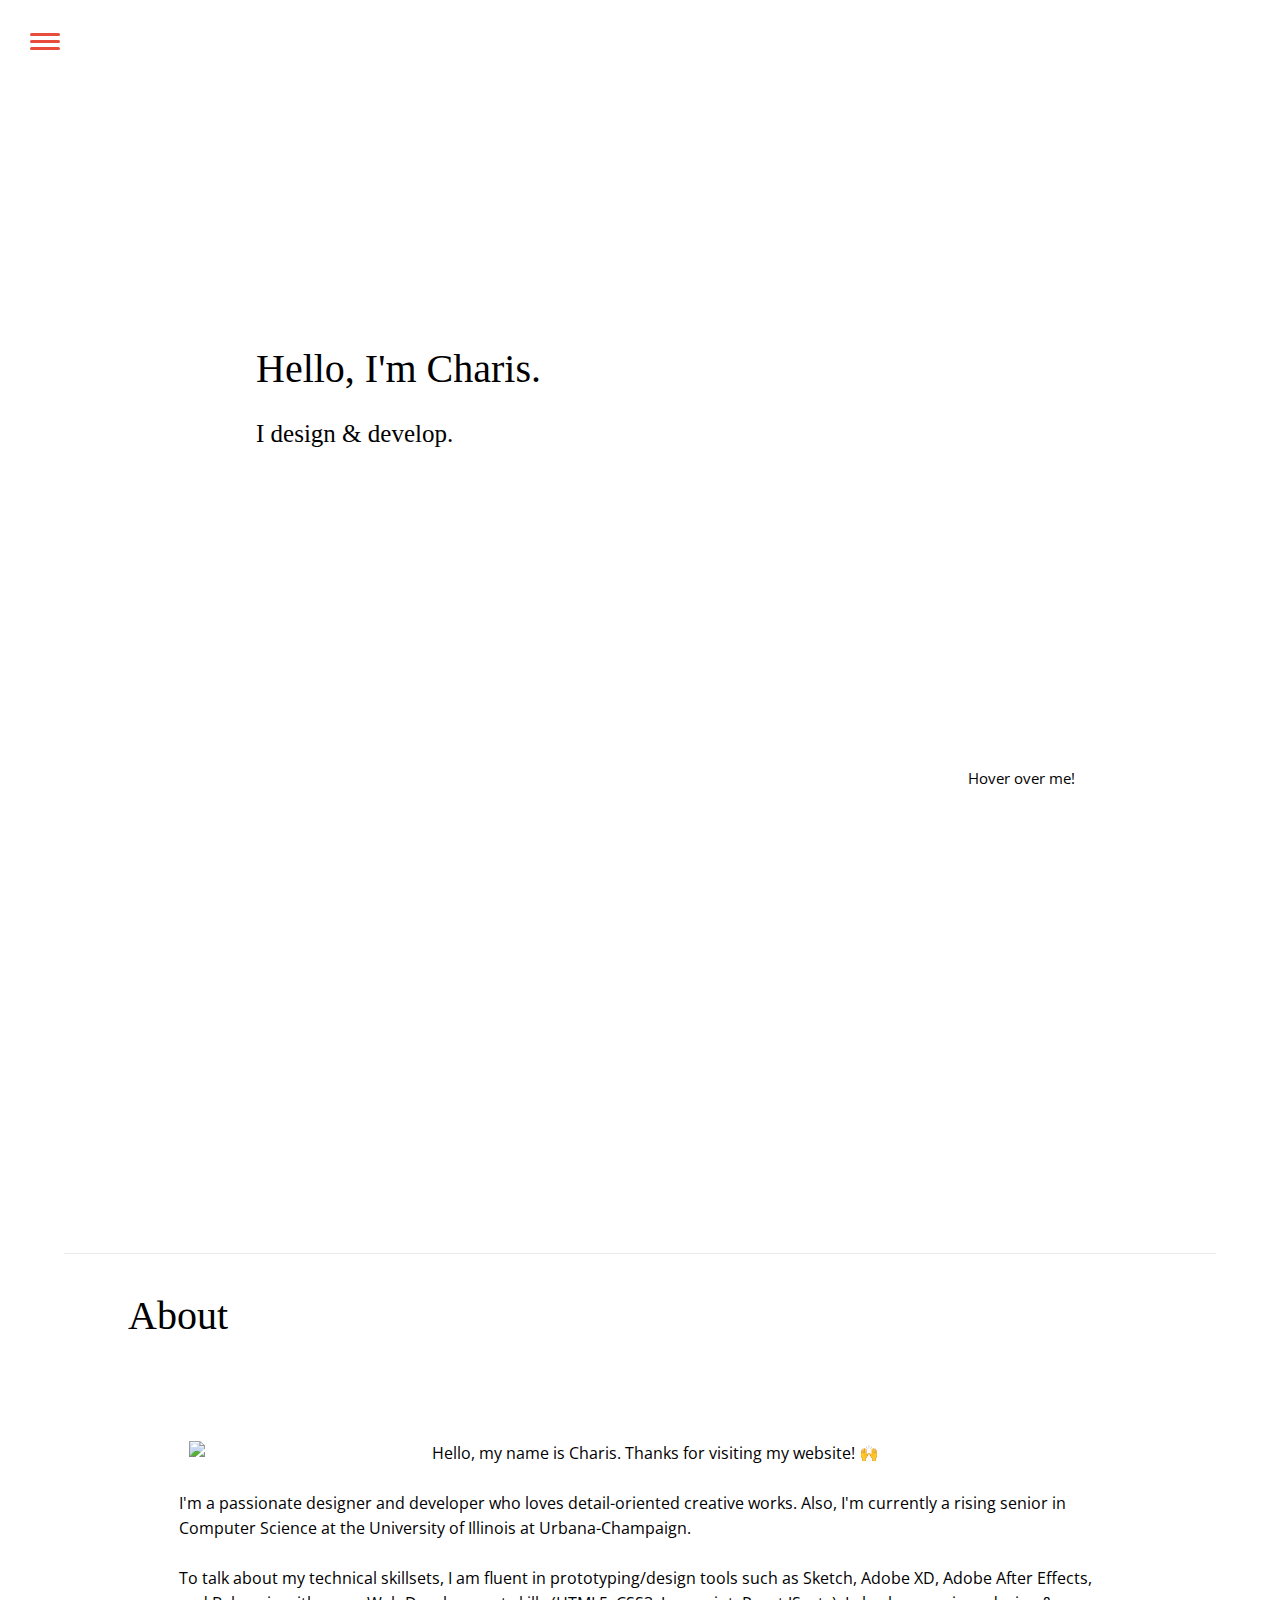
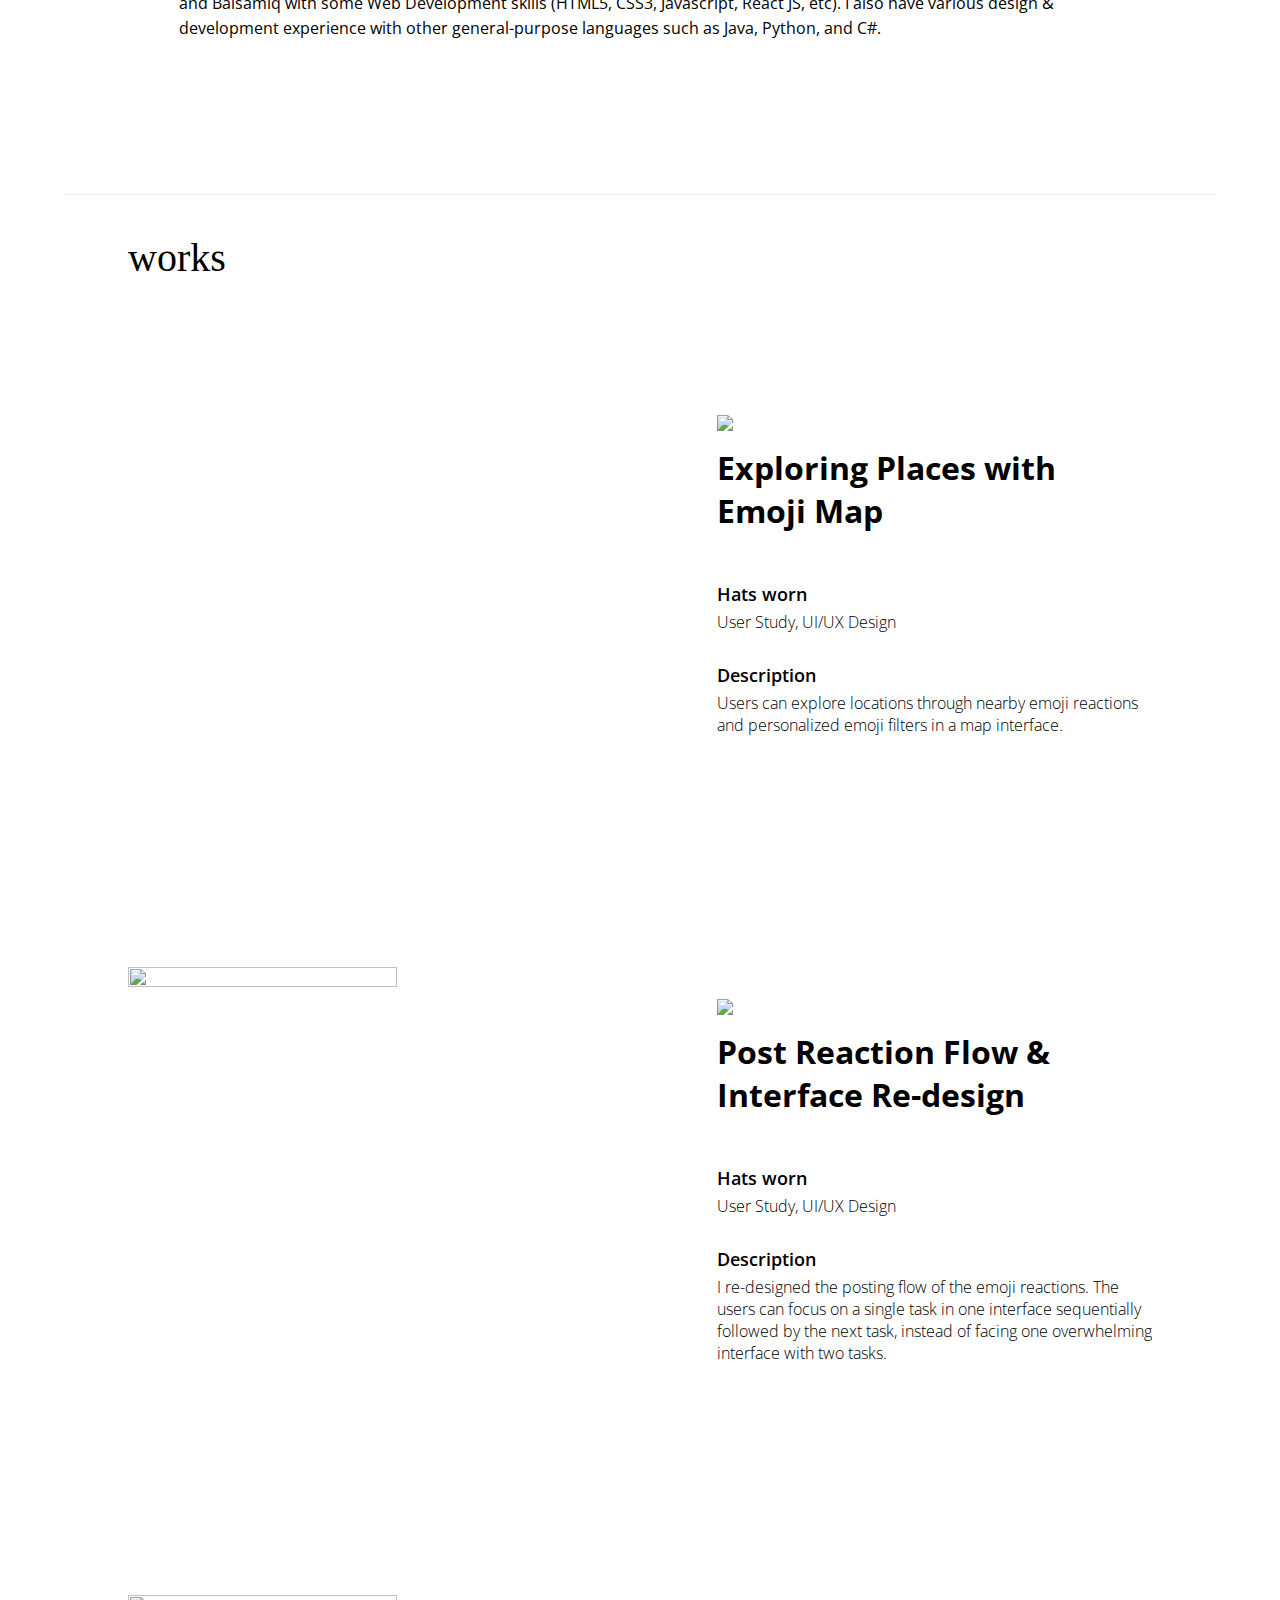
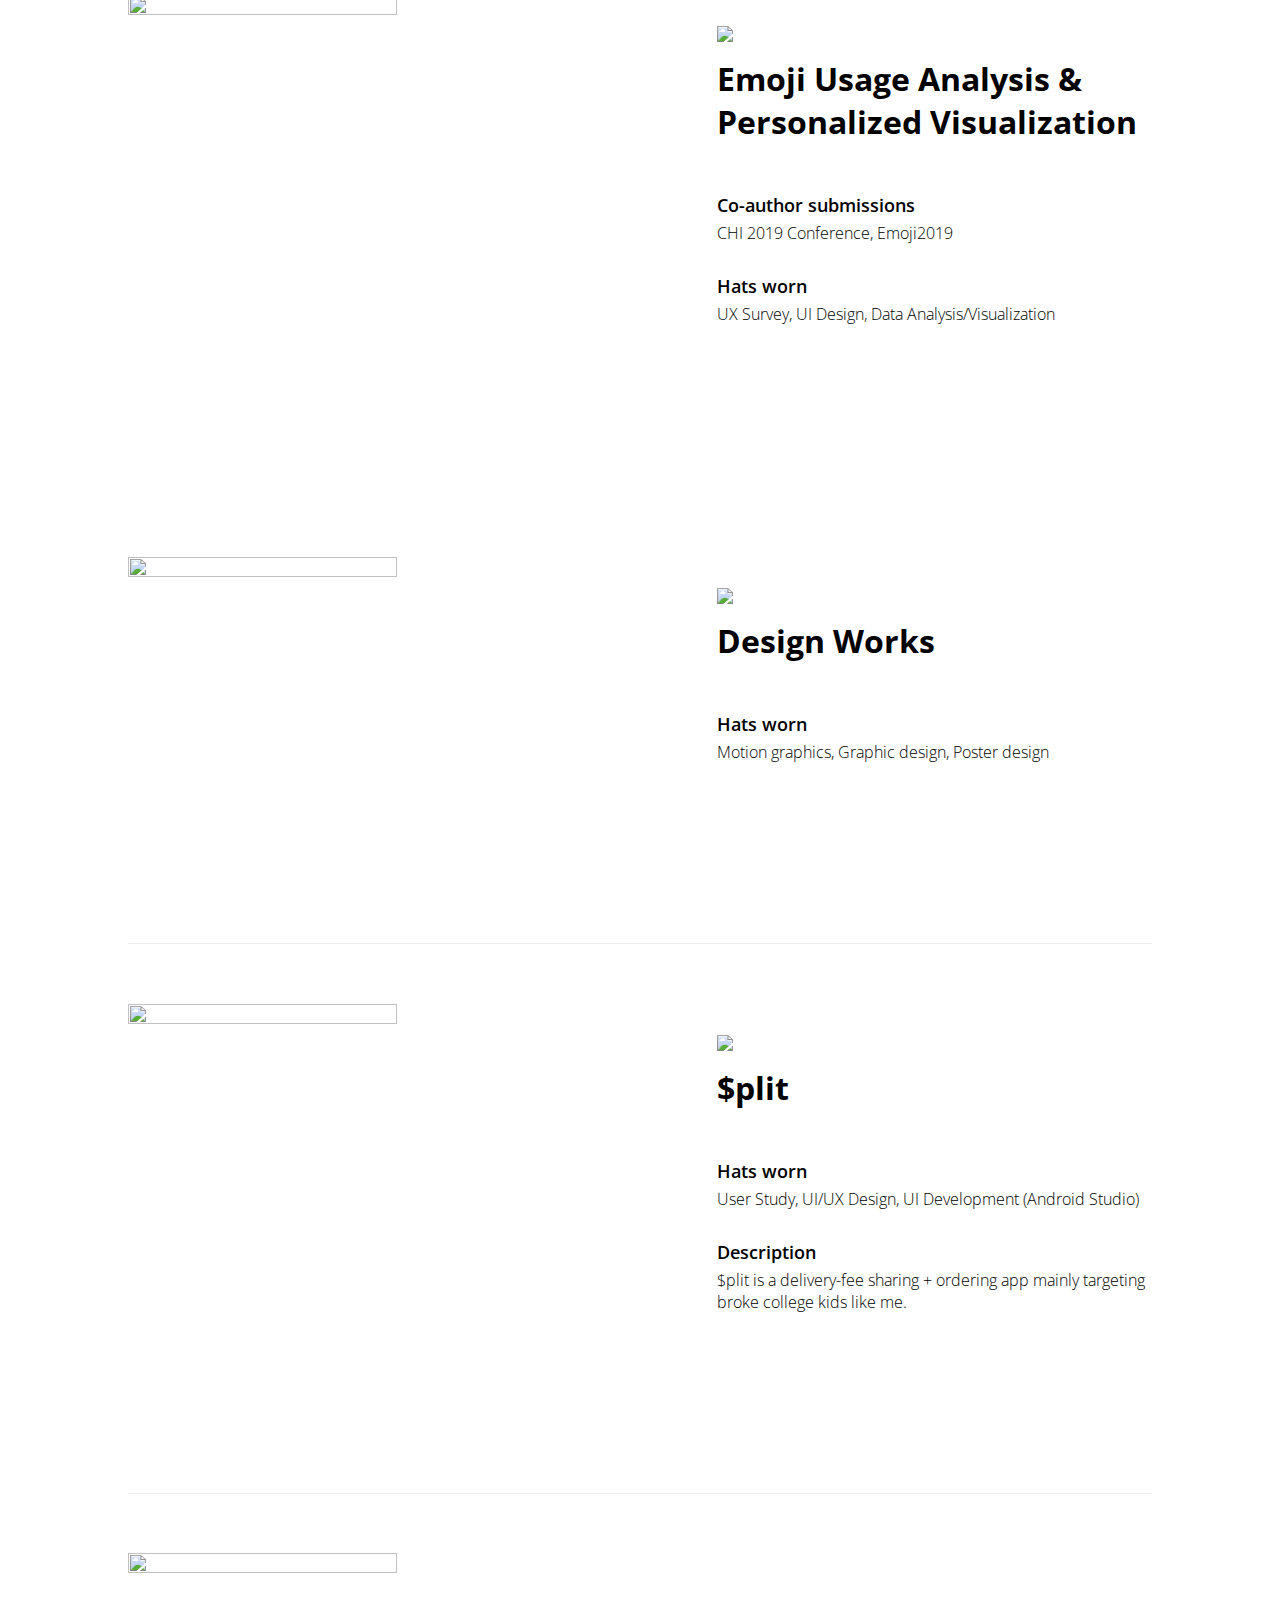
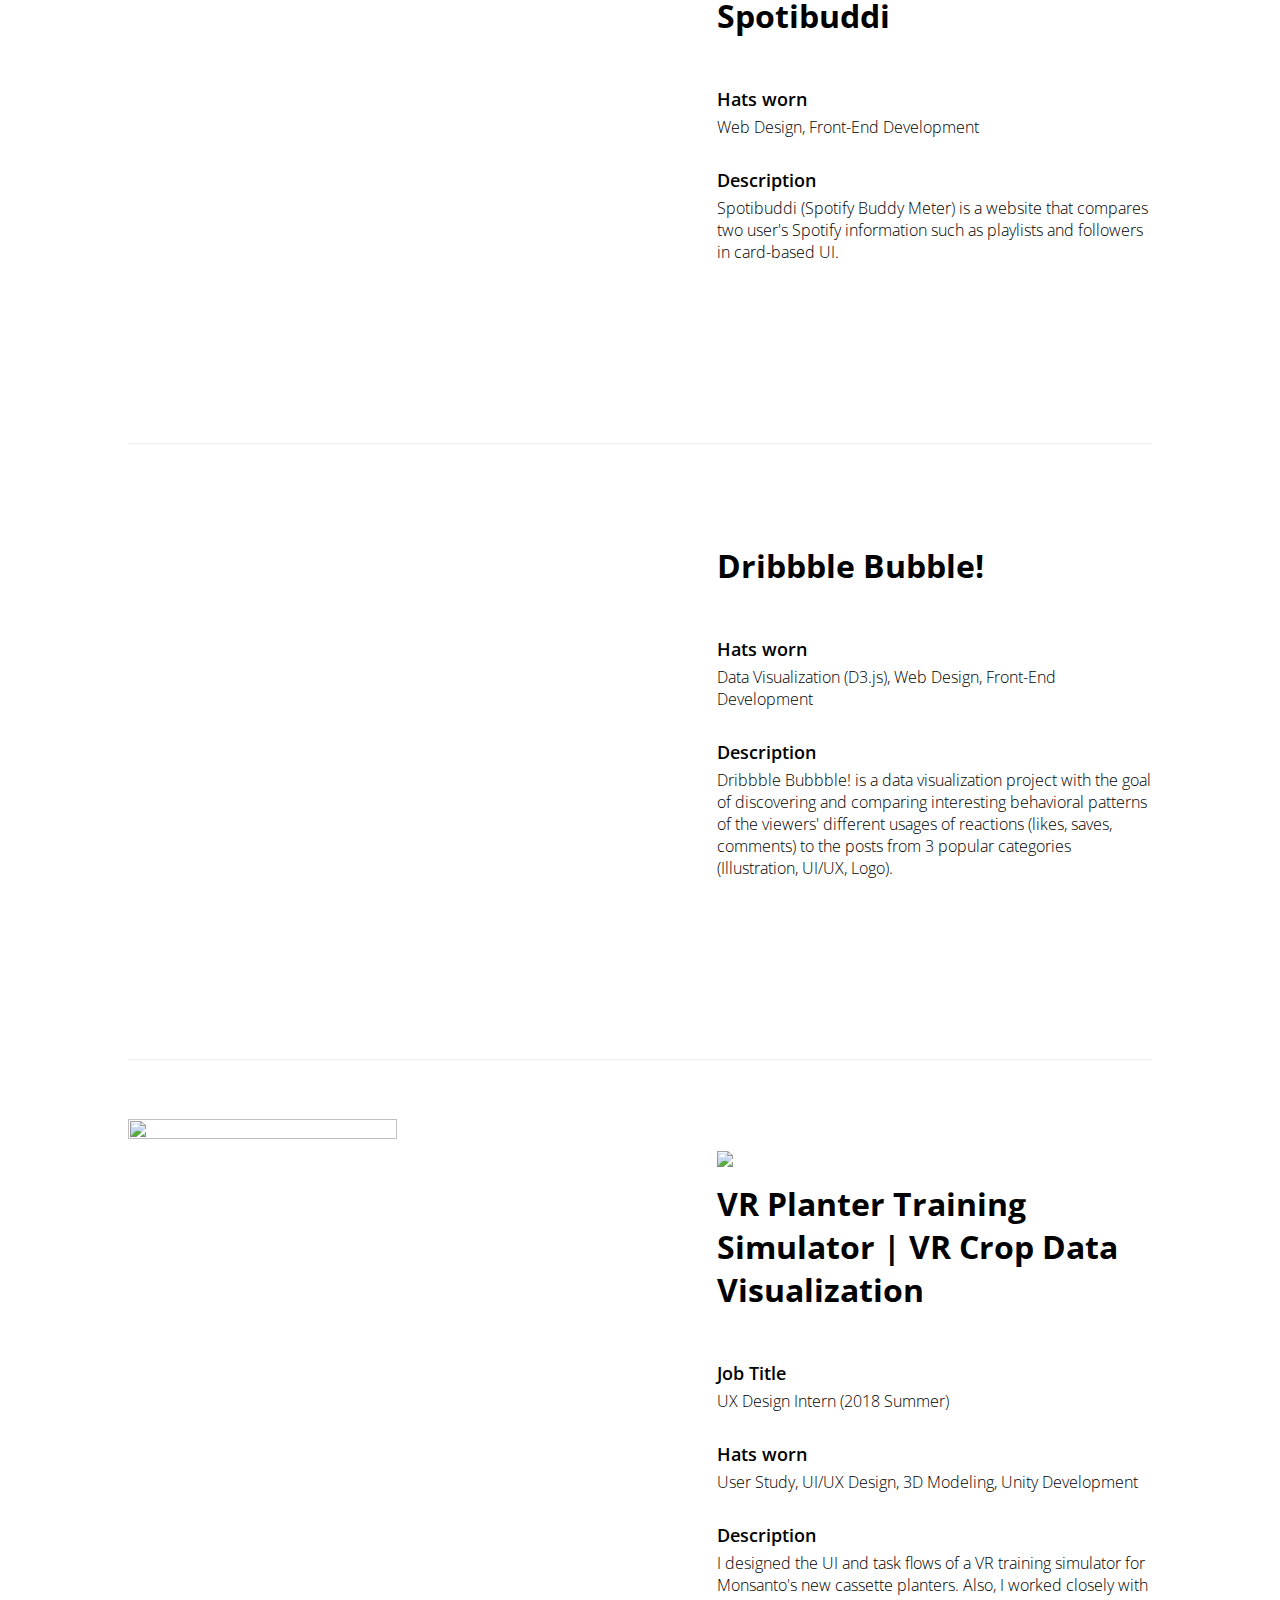
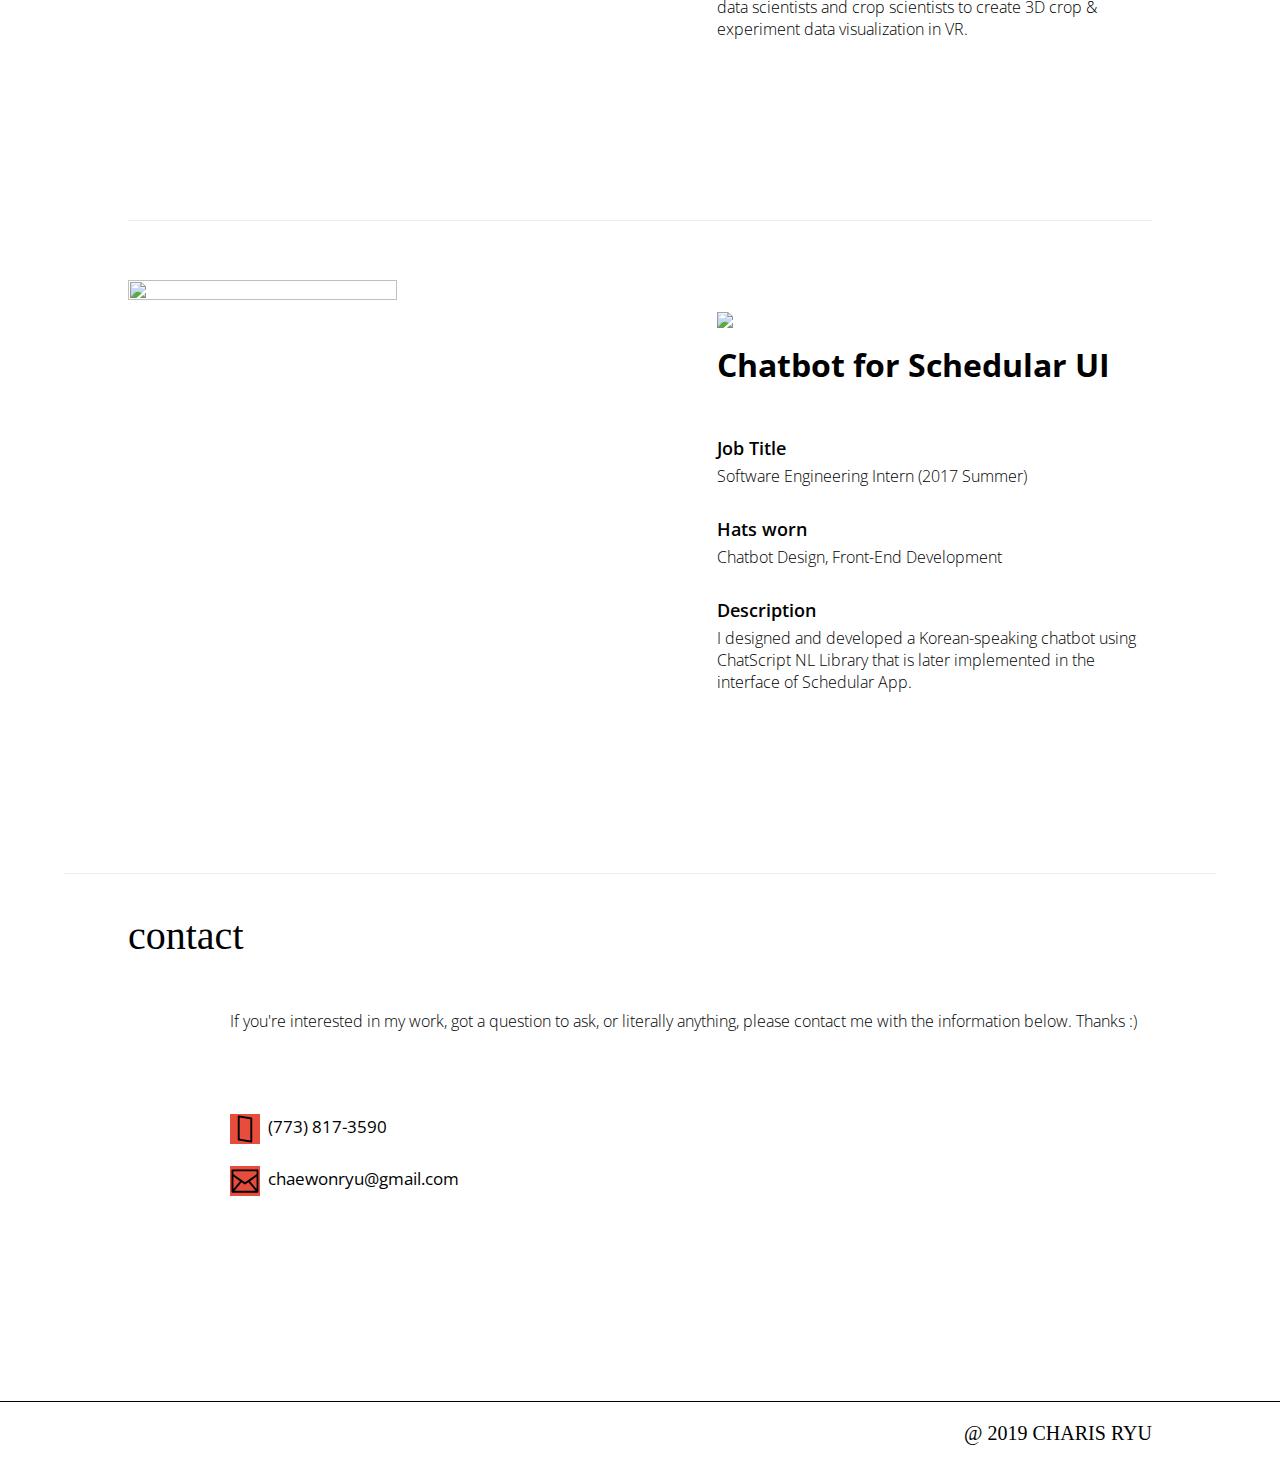
==== commit b95004e5: "opico research paper" ====
--- a/index.html
+++ b/index.html
@@ -14,28 +14,29 @@
   		<link href='https://fonts.googleapis.com/css?family=Source+Sans+Pro' rel='stylesheet' type='text/css'>
 		</head>
 
+
     <div class = "menu-icon" id = "menu-icon" onclick="openNavBar()">
       <span></span>
     </div>
 
     <nav id = "navigation">
-      <ul id = "horizontal-list">
-          <h2 id = "list1Link">User Experience</h2>
-    			<li class="nav__list-item" id = "project1Link" onclick="document.location='opico.html';return false;">opico</li>
-    			<li class="nav__list-item" id = "project2Link" onclick="document.location='split.html';return false;">$plit</li>
-          <hr></hr>
-          <h2 id = "list2Link">Data Visualization</h2>
-          <li class="nav__list-item" id = "project5Link" onclick="document.location='spotibuddi.html';return false;">Spotibuddi</li>
-    			<li class="nav__list-item" id = "project6Link" onclick="document.location='dribbblebubble.html';return false;">Dribbble Bubble!</li>
-          <hr></hr>
-          <h2 id = "list3Link">Past Internships</h2>
-          <li class="nav__list-item" id = "project5Link" onclick="document.location='intern.html';return false;">UX Designer (2018)</li>
-    			<li class="nav__list-item" id = "project6Link" onclick="document.location='intern.html';return false;">Software Engineer (2017)</li>
-          <hr></hr>
-          <li class="nav__list-item" id = "aboutLink" onclick="gotoAbout()">About</li>
-          <li class="nav__list-item" id = "contactLink" onclick="gotoContact()">Contact</li>
-    		</ul>
-    	</nav>
+        <ul id = "horizontal-list">
+            <h2 id = "list1Link">User Experience</h2>
+            <li class="nav__list-item" id = "project1Link" onclick="document.location='opico.html';return false;">opico</li>
+            <li class="nav__list-item" id = "project2Link" onclick="document.location='split.html';return false;">$plit</li>
+            <hr></hr>
+            <h2 id = "list2Link">Data Visualization</h2>
+            <li class="nav__list-item" id = "project5Link" onclick="document.location='spotibuddi.html';return false;">Spotibuddi</li>
+            <li class="nav__list-item" id = "project6Link" onclick="document.location='dribbblebubble.html';return false;">Dribbble Bubble!</li>
+            <hr></hr>
+            <h2 id = "list3Link">Past Internships</h2>
+            <li class="nav__list-item" id = "project5Link" onclick="document.location='index.html#monsanto-intern';return false;">UX Designer (2018)</li>
+            <li class="nav__list-item" id = "project6Link" onclick="document.location='index.html#hancom-intern';return false;">Software Engineer (2017)</li>
+            <hr></hr>
+            <li class="nav__list-item" id = "aboutLink" onclick="gotoAbout()">About</li>
+            <li class="nav__list-item" id = "contactLink" onclick="gotoContact()">Contact</li>
+          </ul>
+        </nav>
 
 		<body id = "main-page">
 
@@ -109,7 +110,7 @@
           <img id = "opicos" class = "preview-image" src="source/images/opico.gif" onclick="document.location='opico.html#emoji-analysis';return false;">
           <div class = "preview-text">
             <img id = "opico-logo" class = "logo" src = "source/images/opico-logo.png">
-            <h1 class = "preview-title" onclick="document.location='opico.html#emoji-analysis';return false;"> Emoji Usage Analysis & Personalized Visualization </h1>
+            <h1 class = "preview-title" onclick="window.open('http://ranjithakumar.net/resources/opico.pdf');return false;"> Emoji Usage Analysis & Personalized Visualization </h1>
             <h2> Co-author submissions </h2>
             <p> CHI 2019 Conference, Emoji2019
             <h2> Hats worn </h2>
@@ -181,11 +182,11 @@
 
         <hr id = "within-section-line"></hr>
 
-        <div class="preview" id = "p6">
+        <div class="preview" id = "monsanto-intern">
           <img id = "opicos" class = "preview-image" src="source/images/vr1.png" >
           <div class = "preview-text">
             <img id = "opico-logo" class = "logo" src = "source/images/monsanto-logo.png">
-            <h1 class = "preview-title" <onclick="'intern.html';return false;"> VR Planter Training Simulator | VR Crop Data Visualization </h1>
+            <h1 class = "preview-title"> VR Planter Training Simulator | VR Crop Data Visualization </h1>
             <h2> Job Title </h2>
             <p>UX Design Intern (2018 Summer)</p>
             <h2> Hats worn </h2>
@@ -200,17 +201,18 @@
 
         <hr id = "within-section-line"></hr>
 
-        <div class="preview" id = "p6">
-          <img id = "opicos" class = "preview-image" src = "source/images/hancom-main.png" onclick="document.location='intern.html';return false;">
+        <div class="preview" id = "hancom-intern">
+          <img id = "opicos" class = "preview-image" src = "source/images/hancom-main.png">
           <div class = "preview-text">
             <img id = "opico-logo" class = "logo" src = "source/images/hancom-logo.png">
-            <h1 class = "preview-title" onclick="document.location='intern.html';return false;"> Chatbot for Schedular UI </h1>
+            <h1 class = "preview-title"> Chatbot for Schedular UI </h1>
             <h2> Job Title </h2>
             <p> Software Engineering Intern (2017 Summer)</p>
             <h2> Hats worn </h2>
-            <p> Chatbot Design, Front-End Development, UI Design </p>
-            <h2> Description </h2>
-            <p> Map view with emoji reaction bubbles allow the users to discover to places. </p>
+            <p> Chatbot Design, Front-End Development</p>
+            <h2> Description </h2>
+            <p> I designed and developed a Korean-speaking chatbot using ChatScript NL Library that is
+              later implemented in the interface of Schedular App. </p>
           </div>
 
         </div>
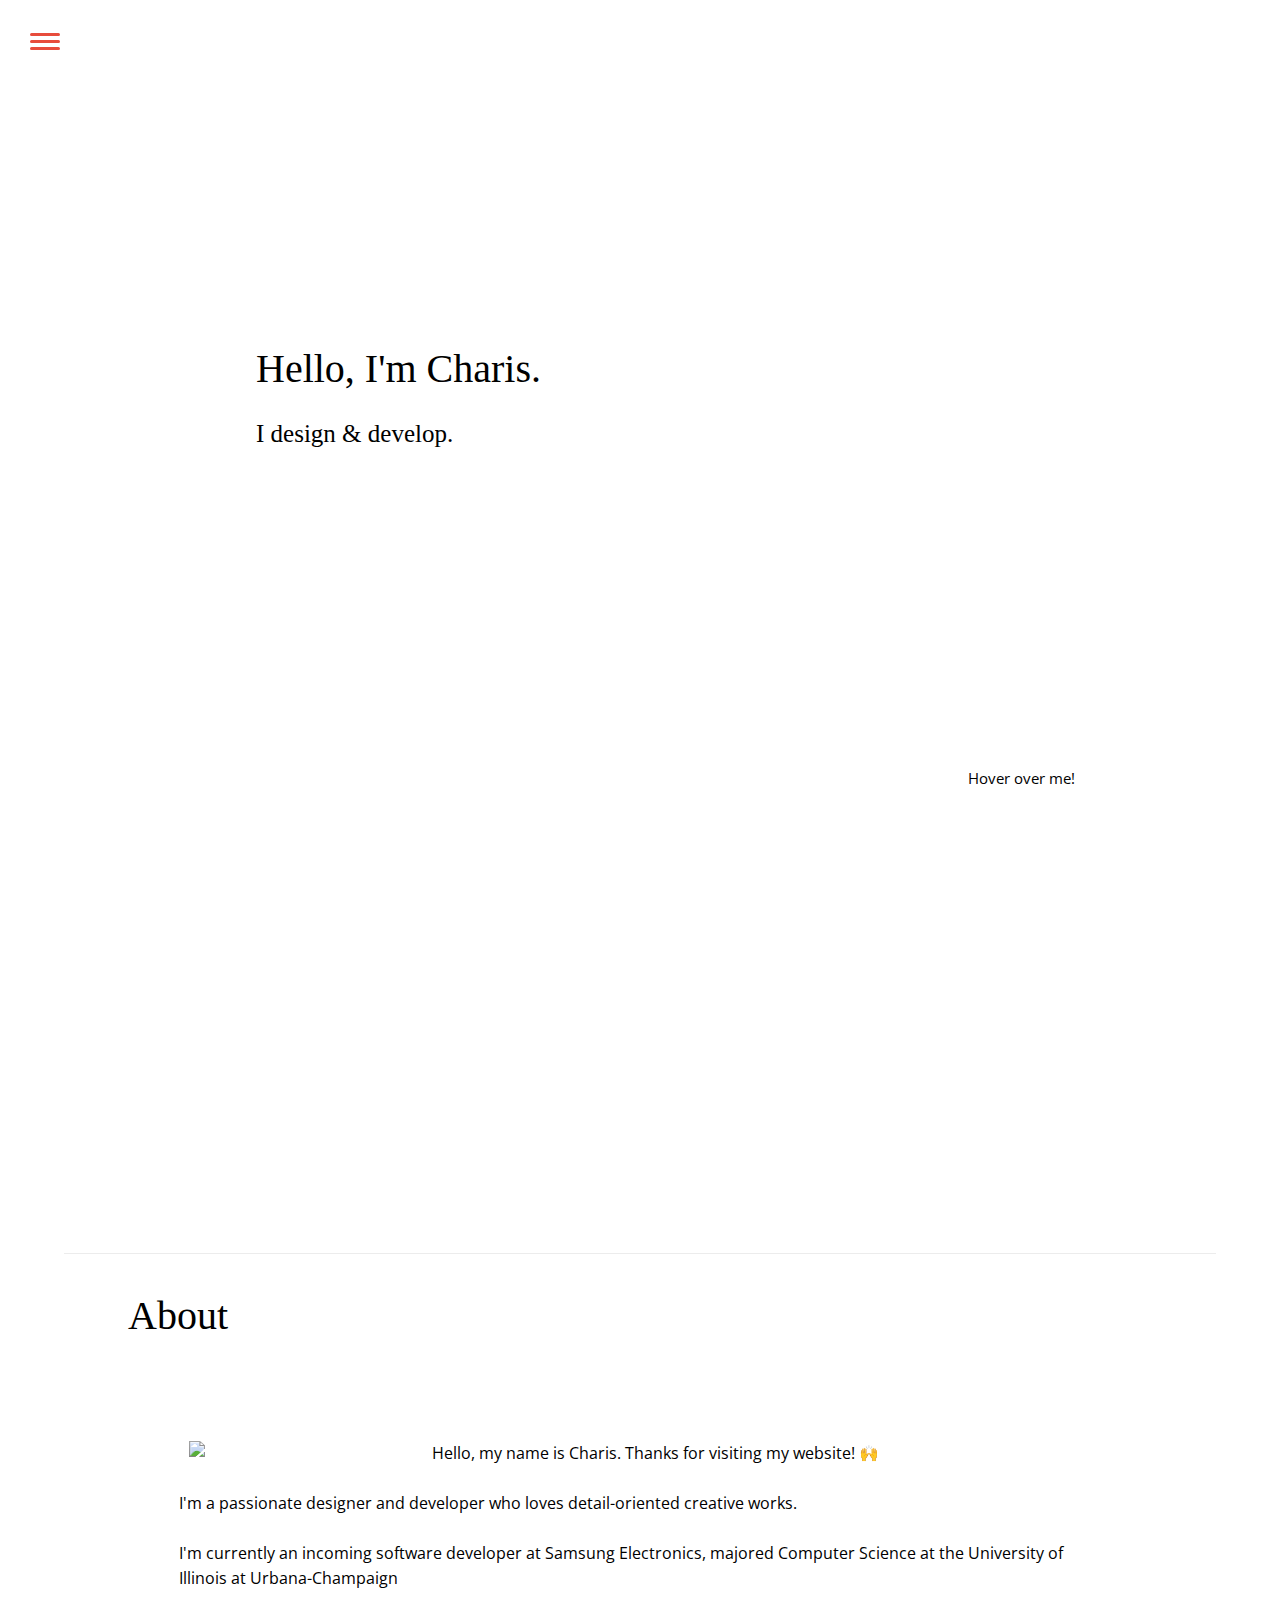
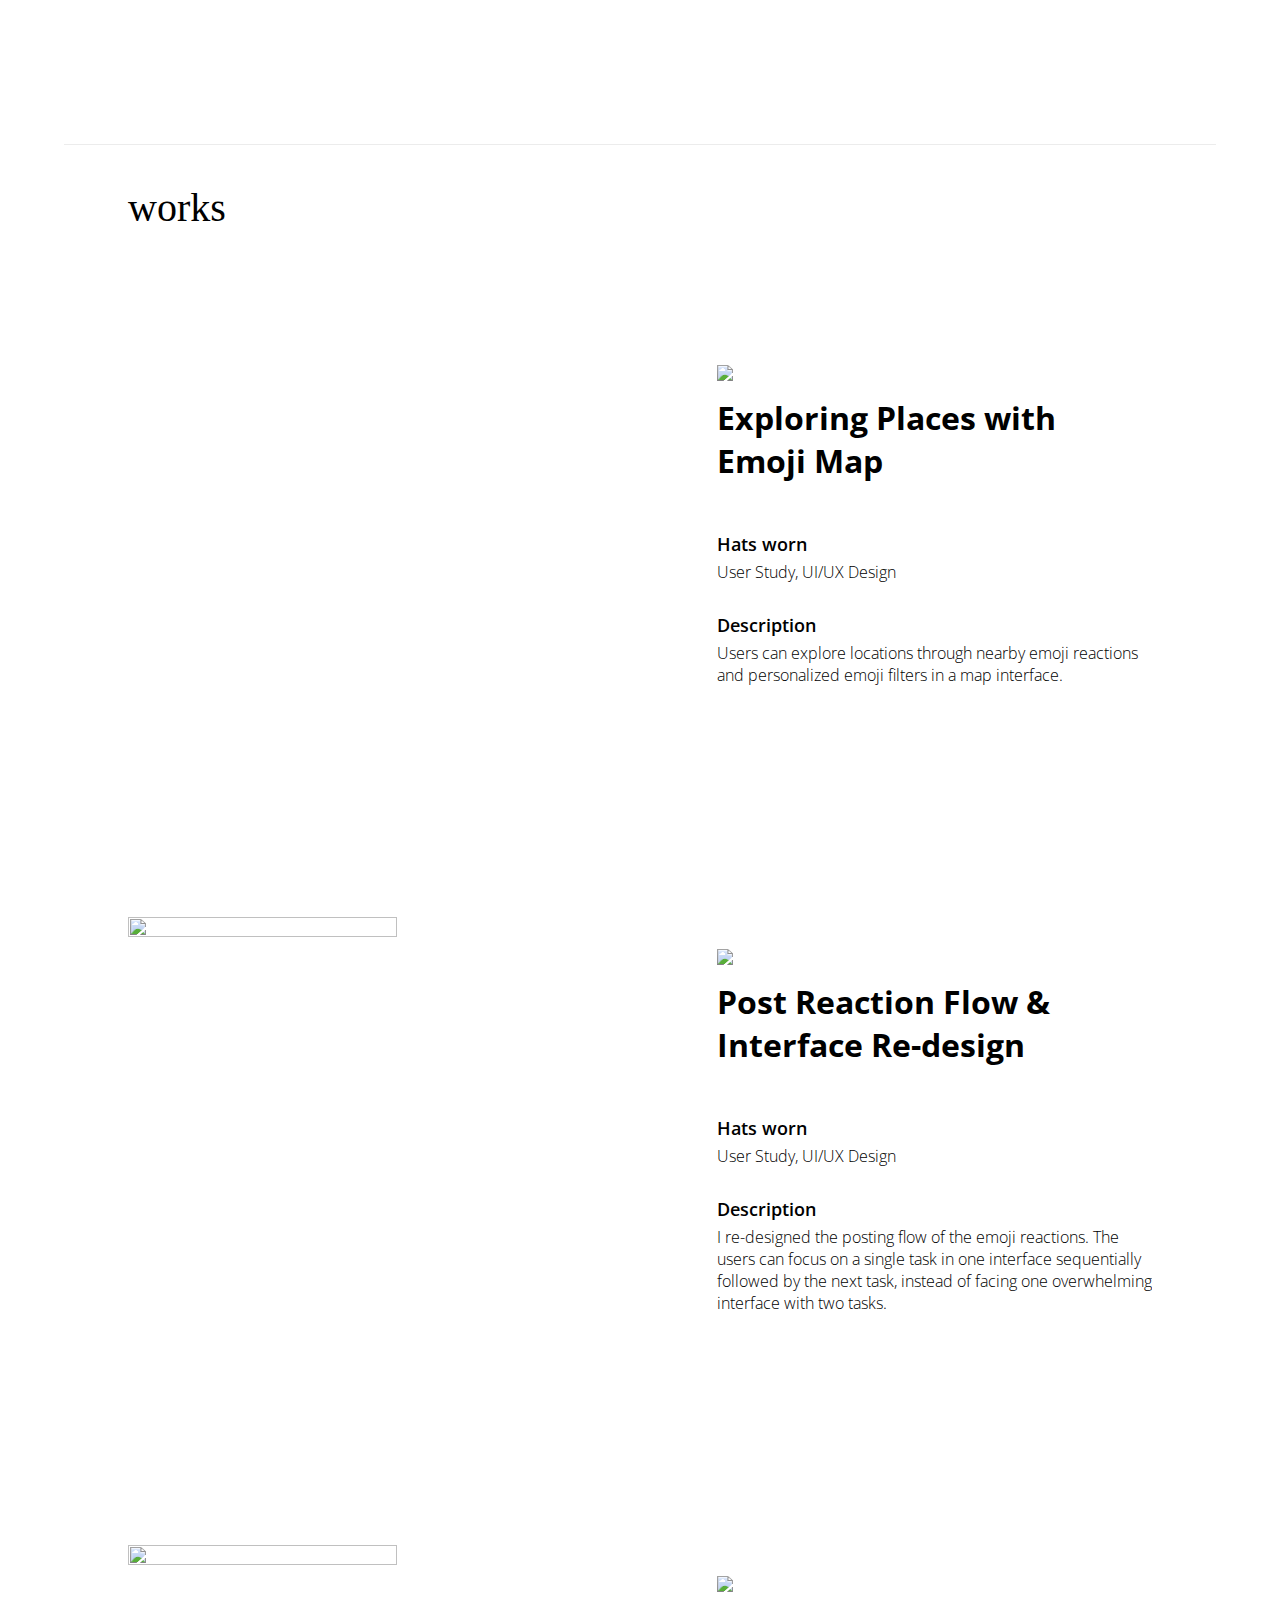
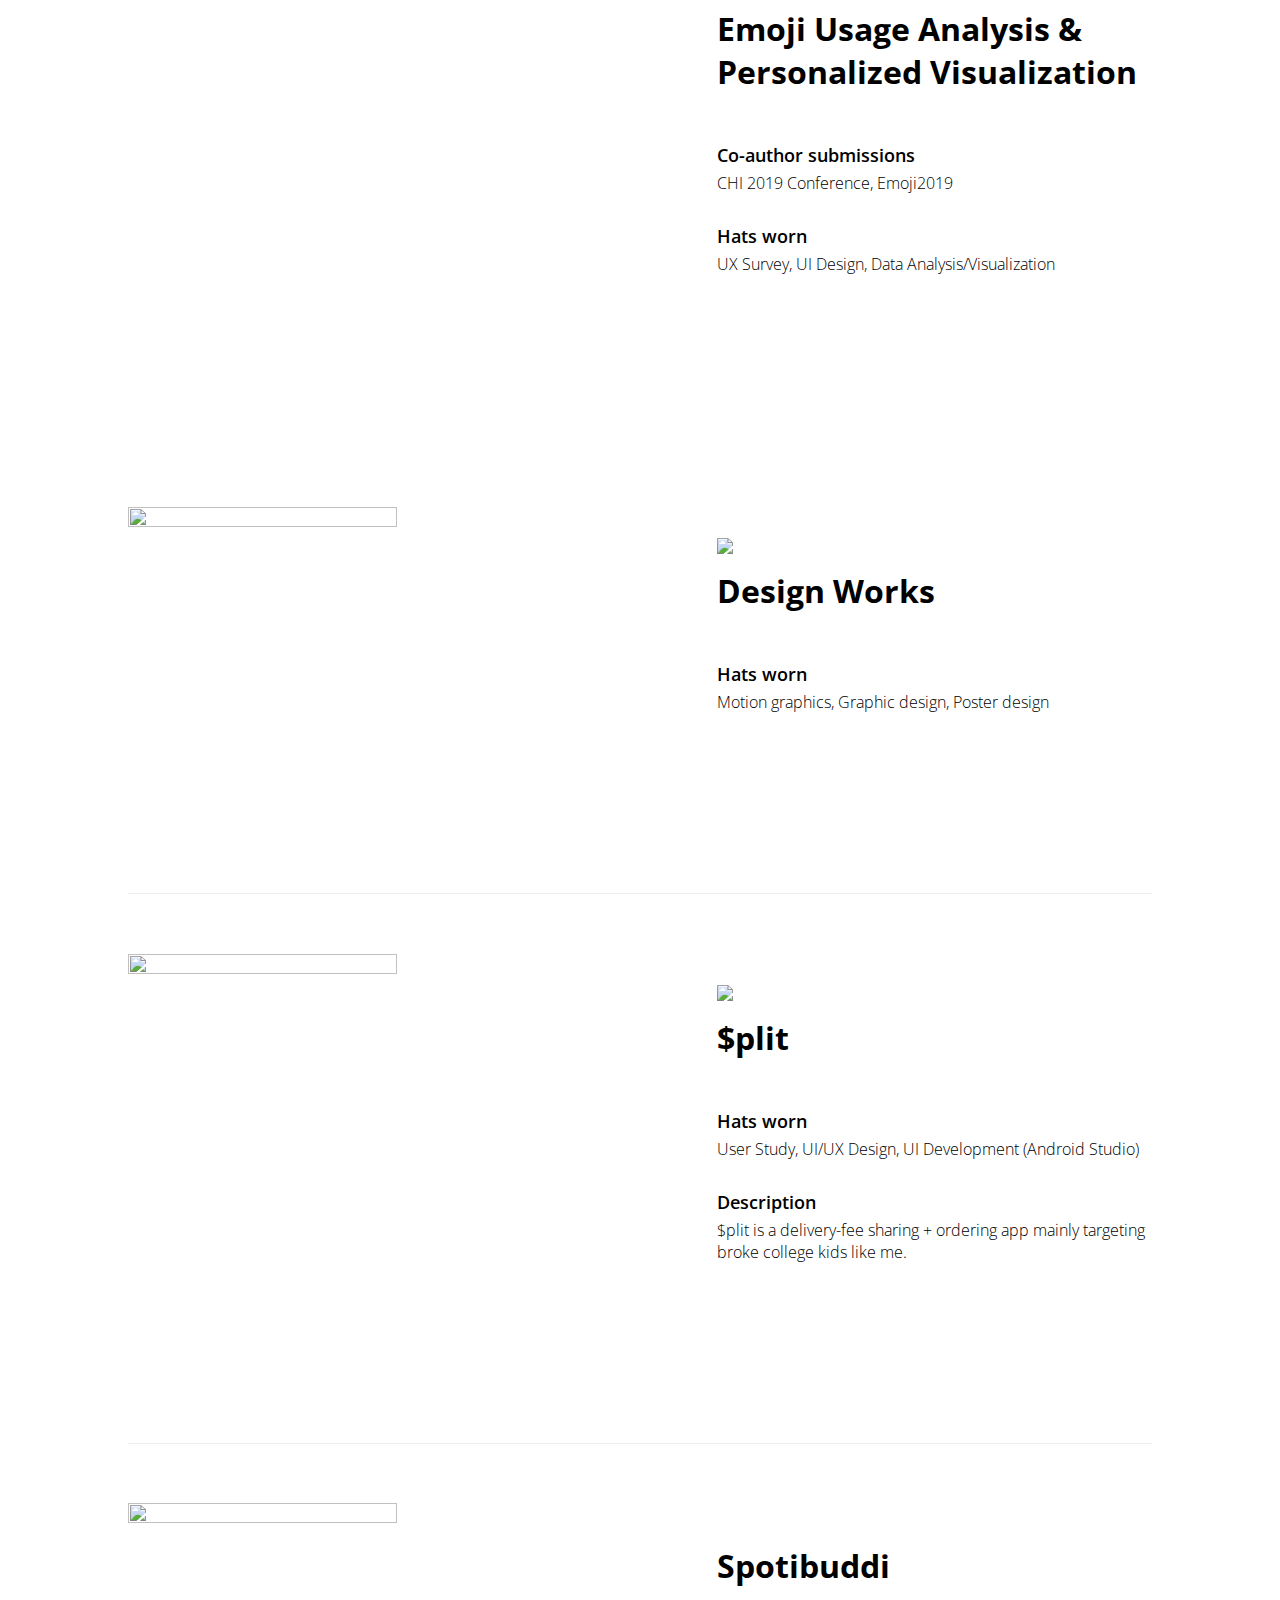
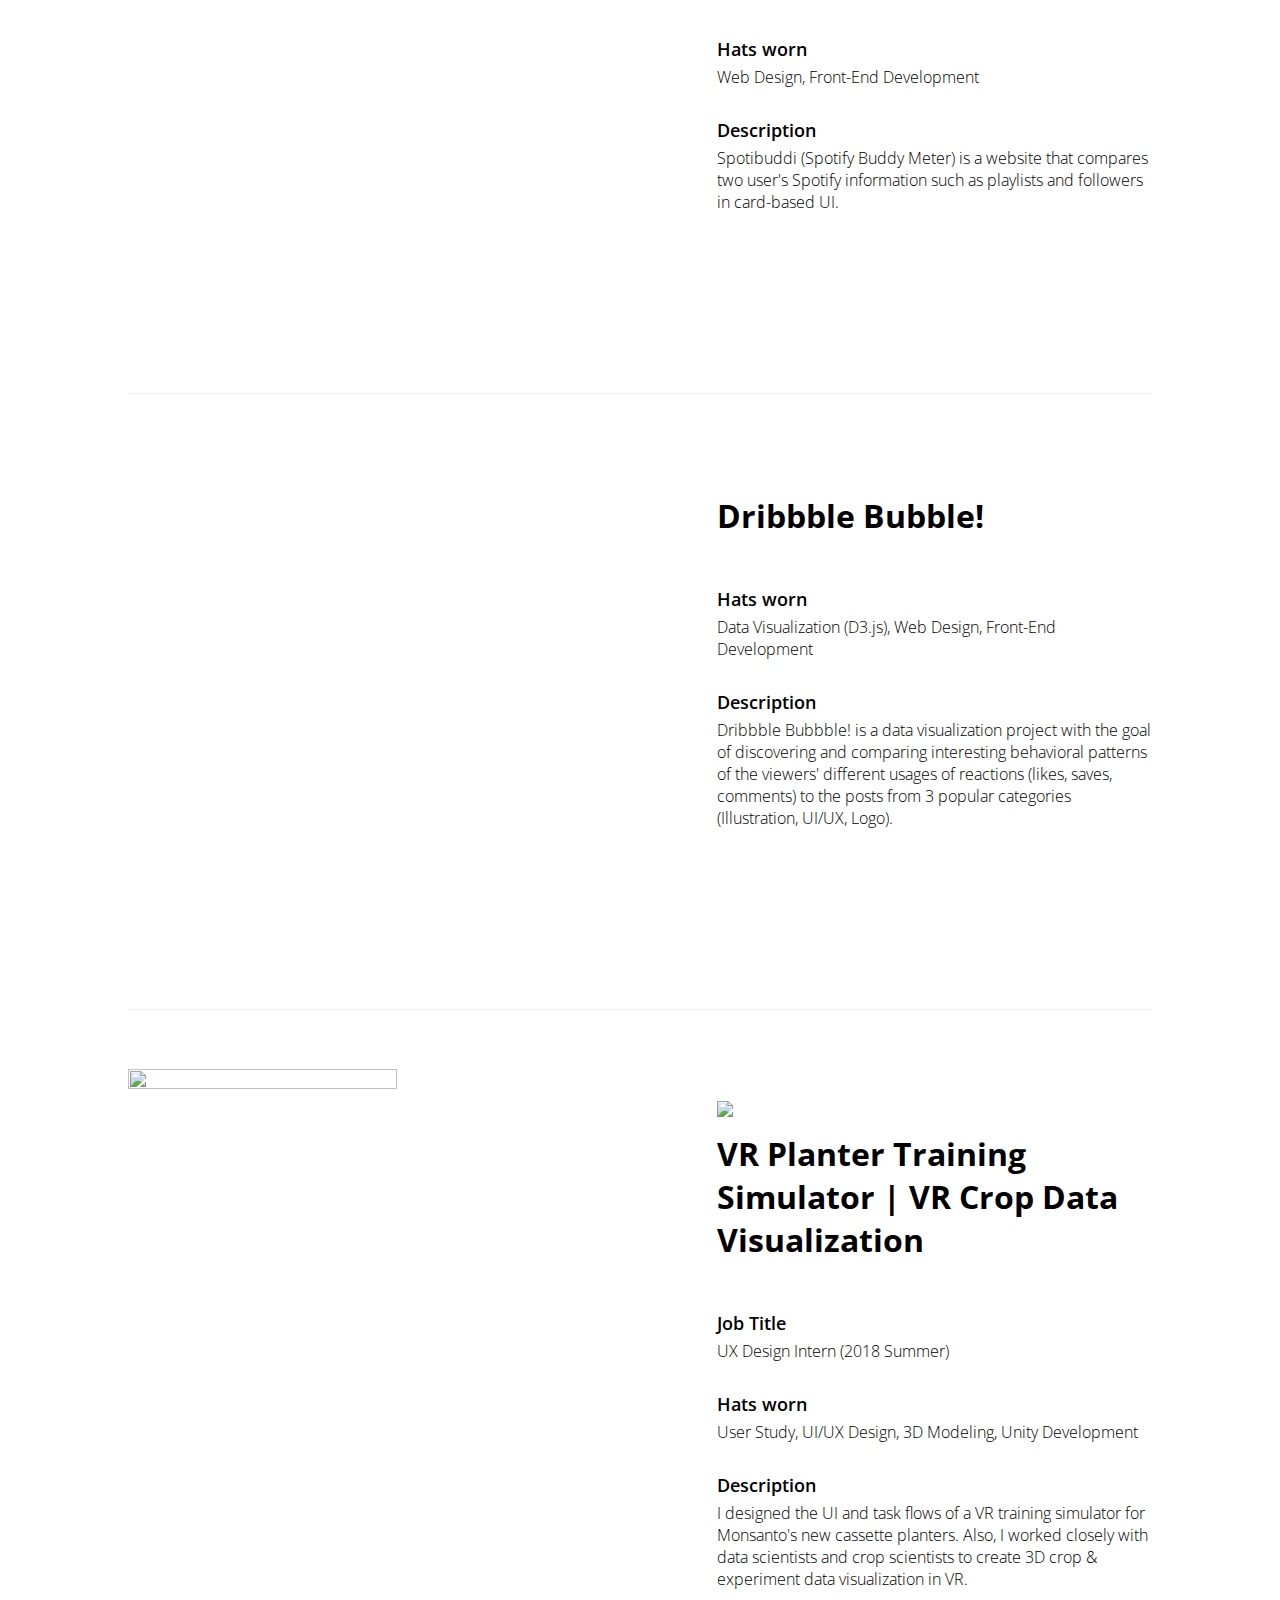
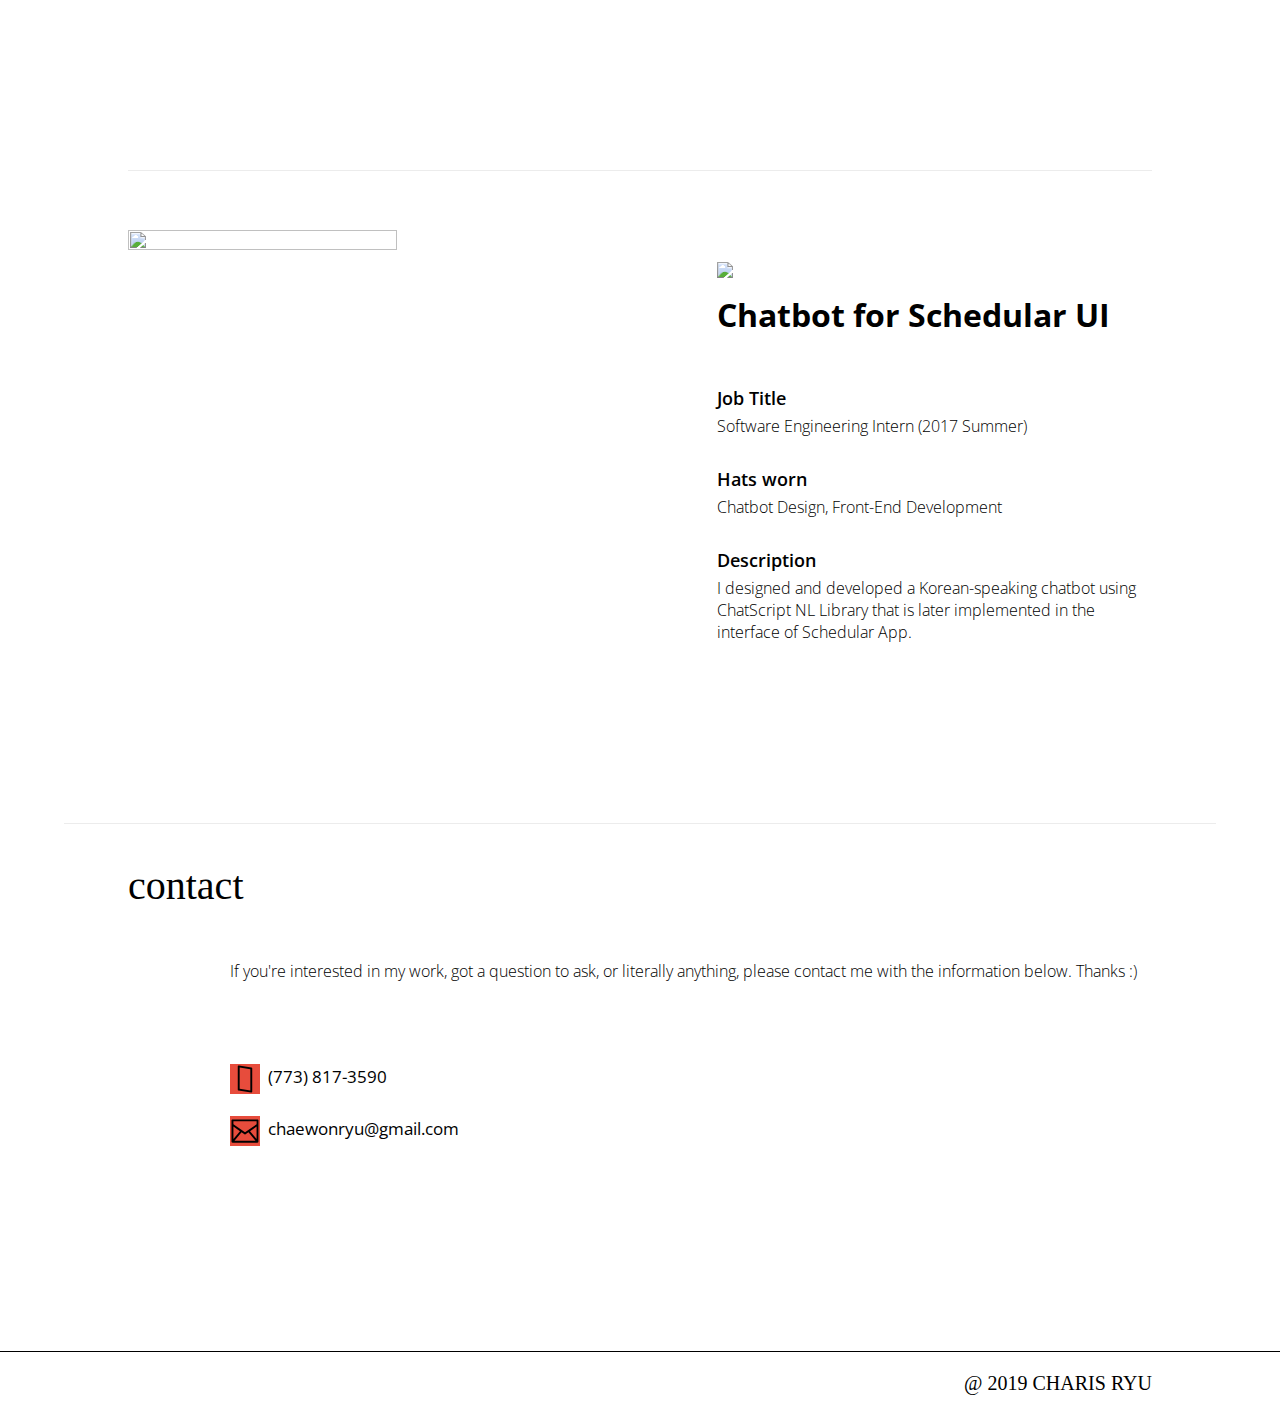
==== commit 57782562: "index" ====
--- a/index.html
+++ b/index.html
@@ -60,10 +60,7 @@
           <span id = "profile-text">
             <br> <br> Hello, my name is Charis. Thanks for visiting my website! 🙌
             <br><br>I'm a passionate designer and developer who loves detail-oriented creative works.
-            Also, I'm currently a rising senior in Computer Science at the University of Illinois at Urbana-Champaign.
-            <br><br> To talk about my technical skillsets, I am fluent in prototyping/design tools such as Sketch, Adobe XD, Adobe After Effects,
-            and Balsamiq with some Web Development skills (HTML5, CSS3, Javascript, React JS, etc). I also have various
-          design & development experience with other general-purpose languages such as Java, Python, and C#.
+            <br><br>I'm currently an incoming software developer at Samsung Electronics, majored Computer Science at the University of Illinois at Urbana-Champaign
 
             <br></span>
         </div>
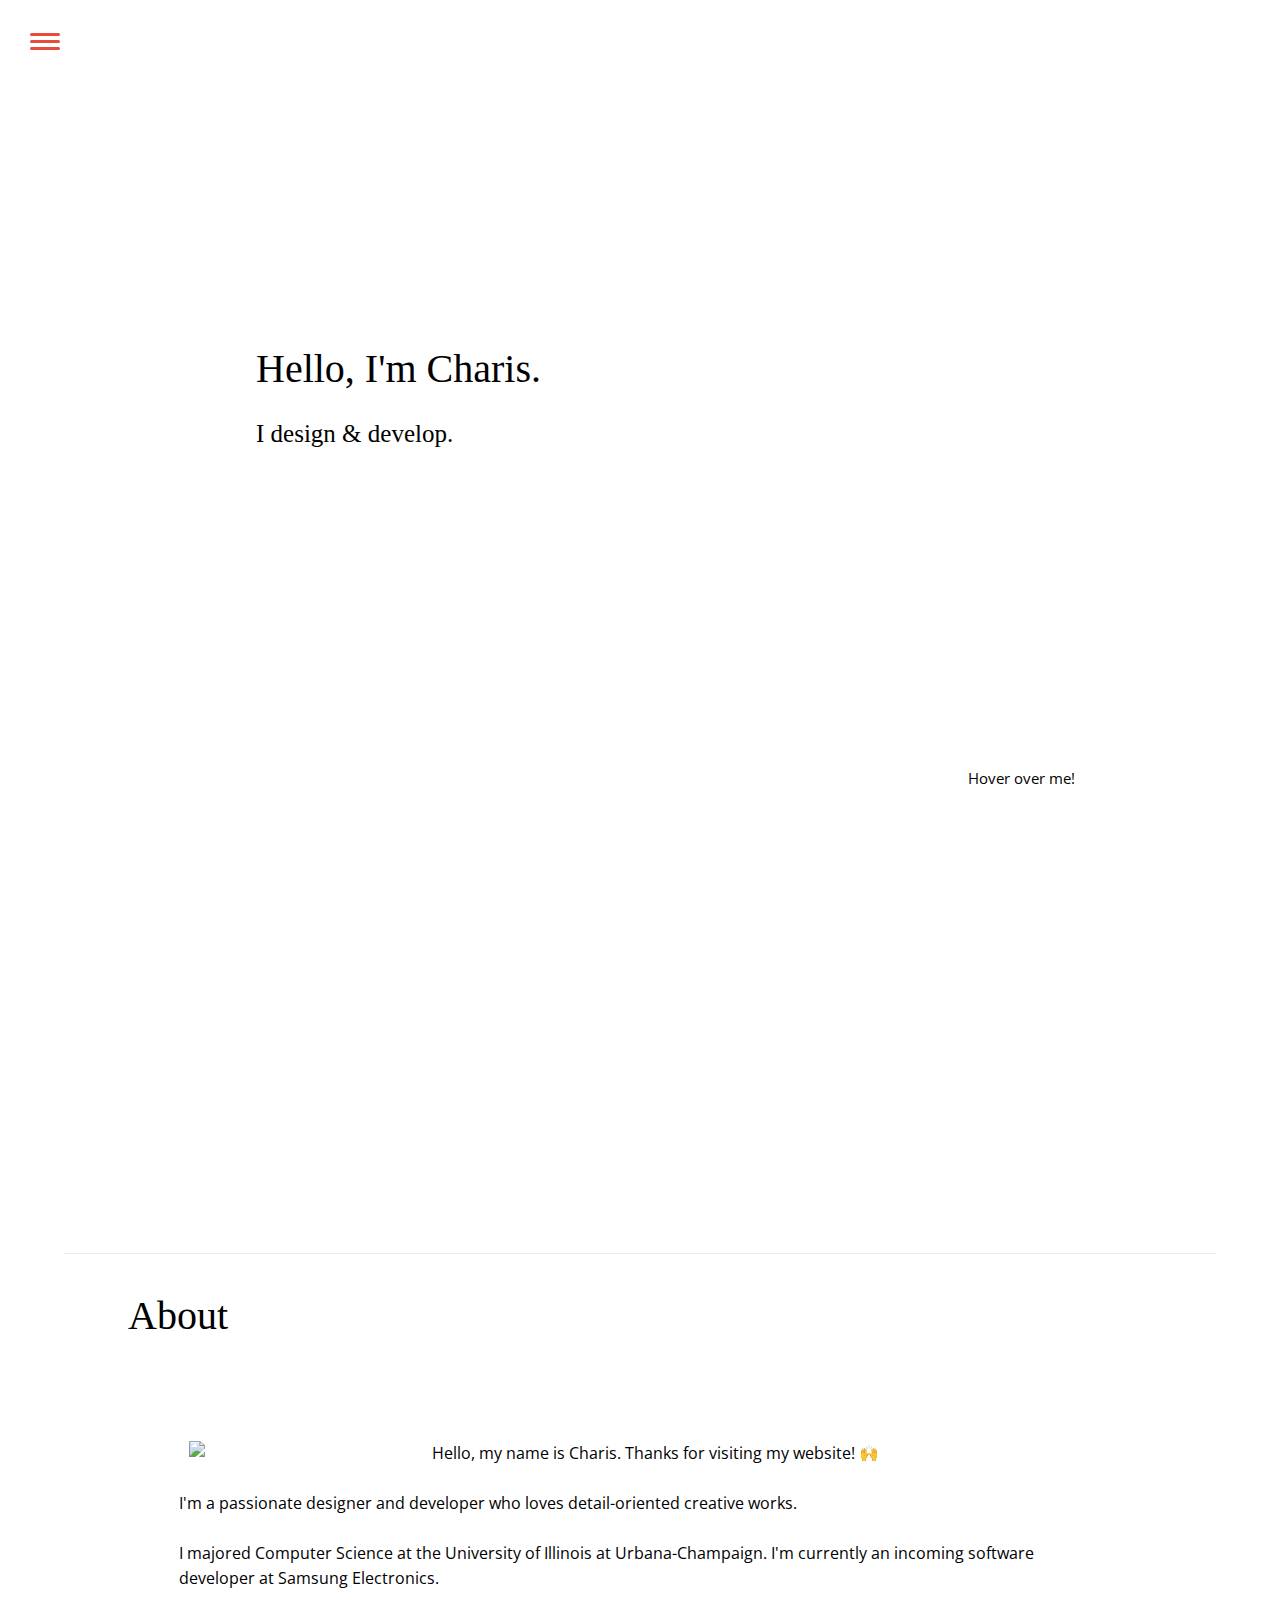
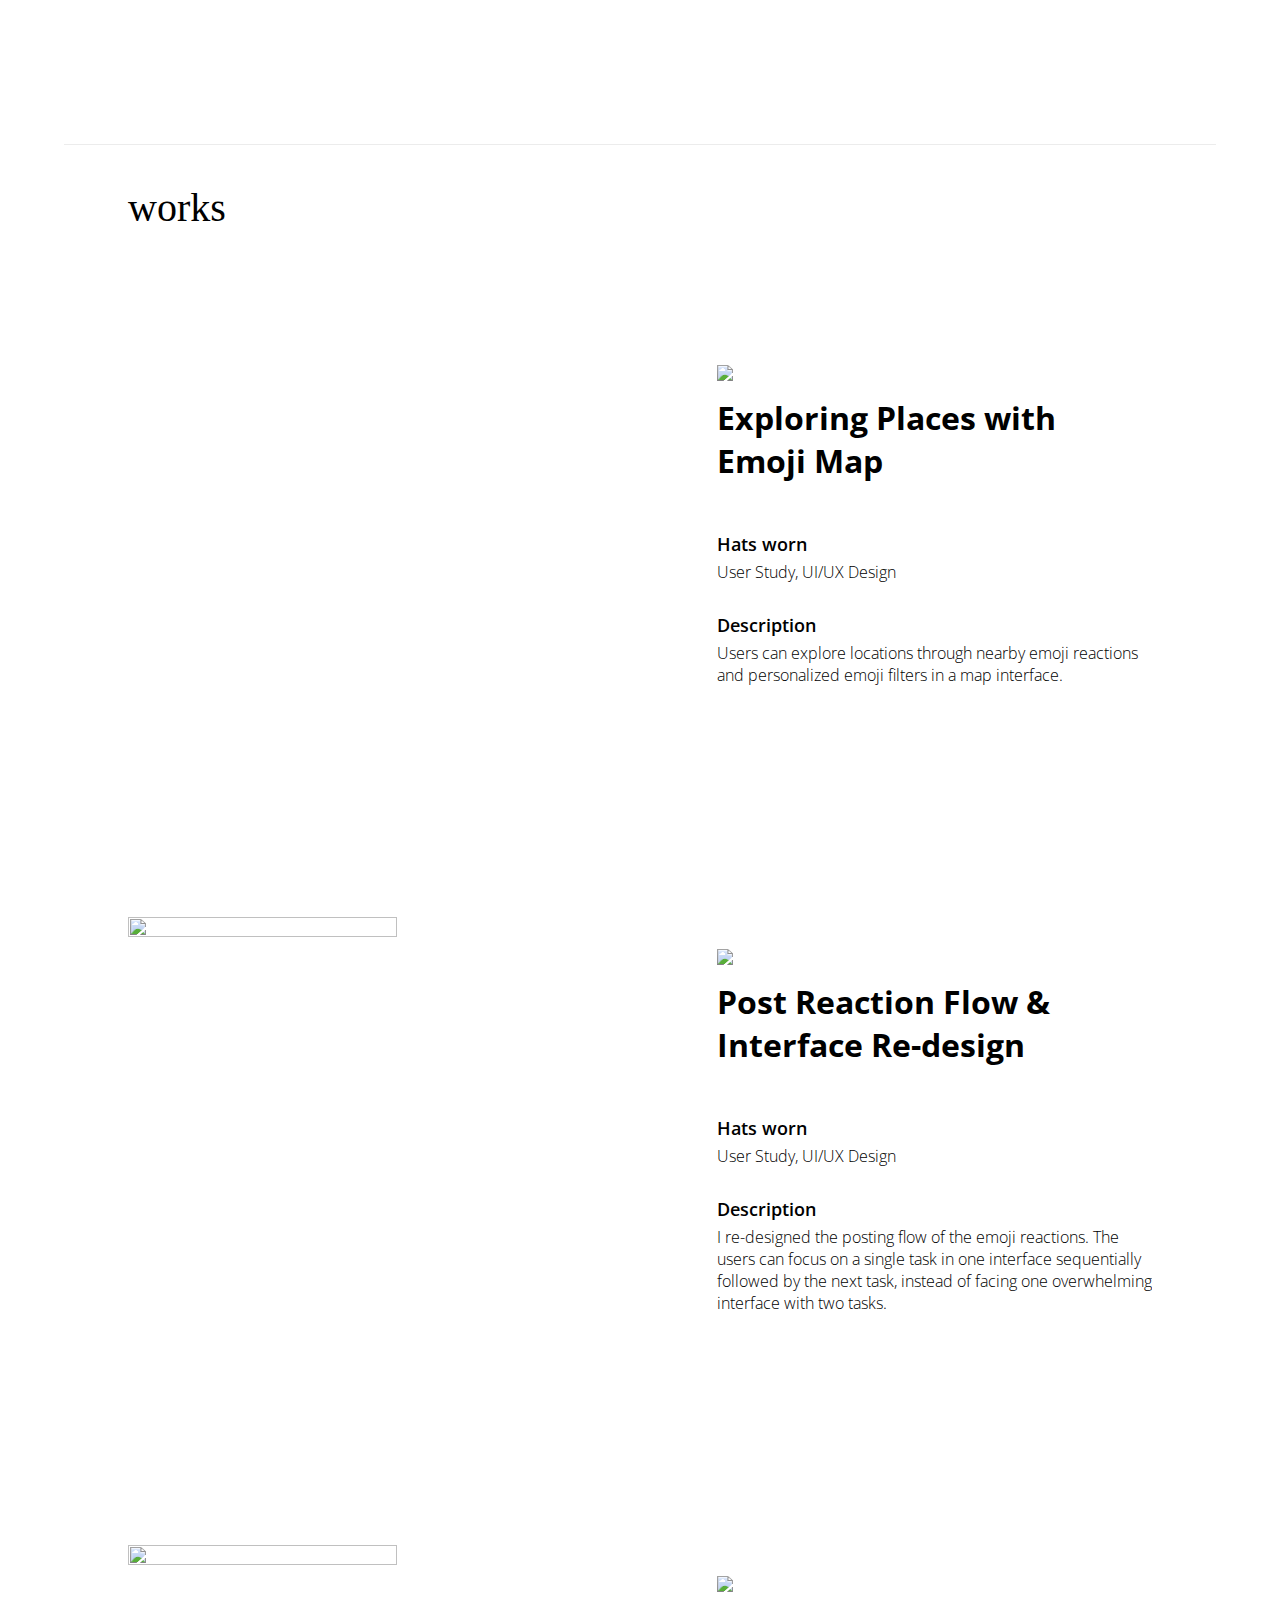
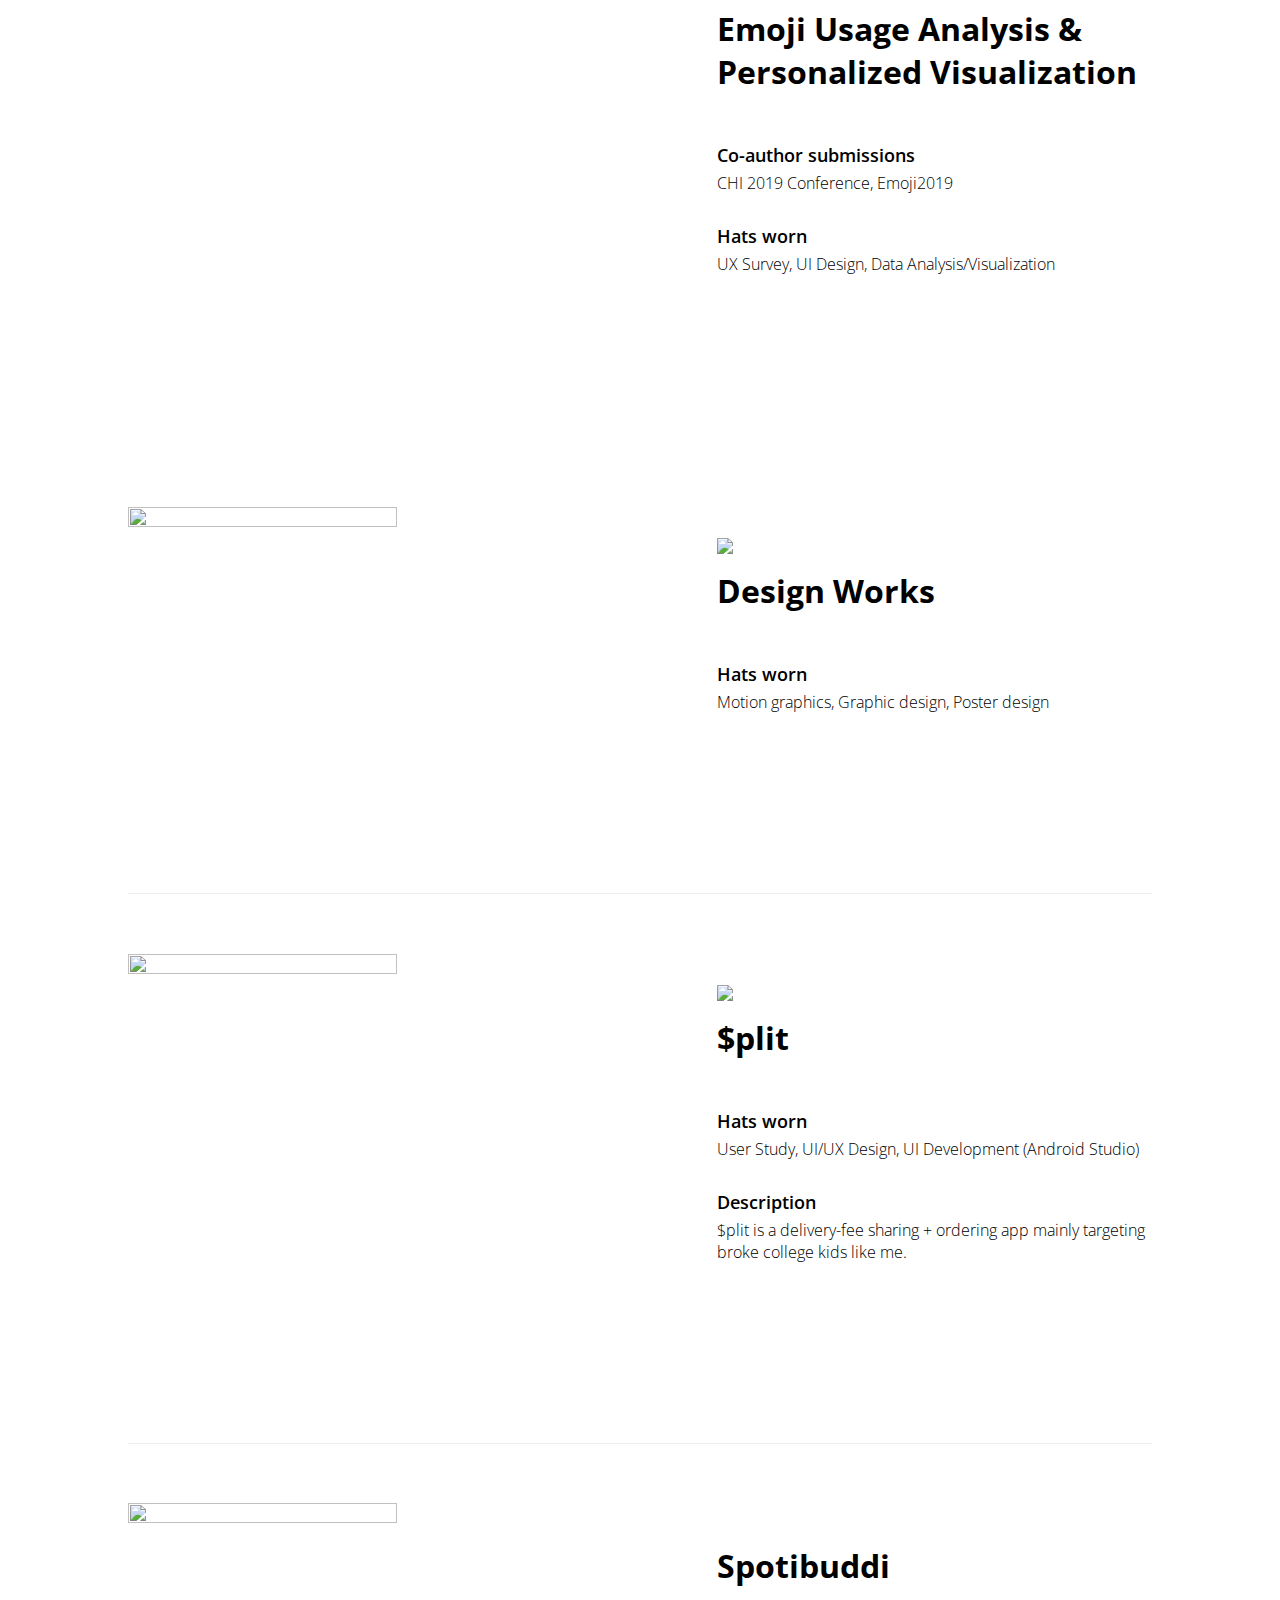
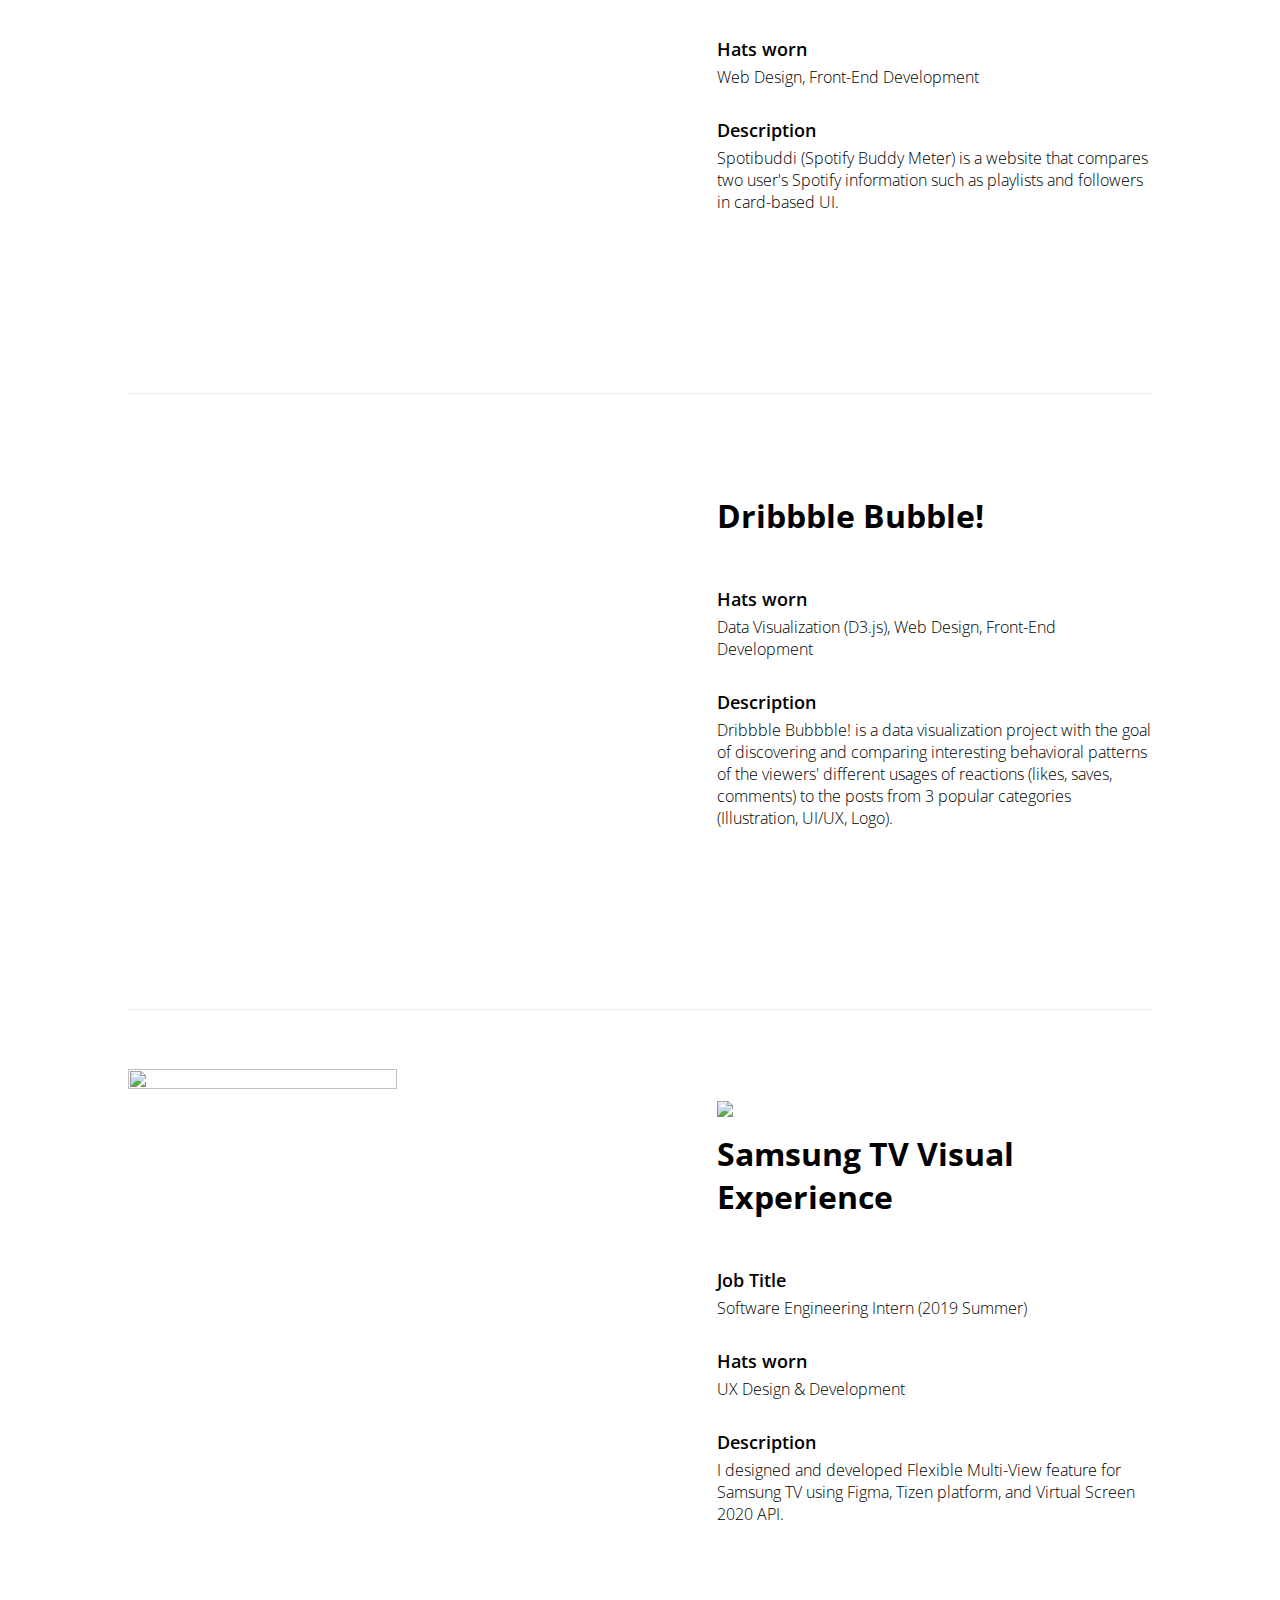
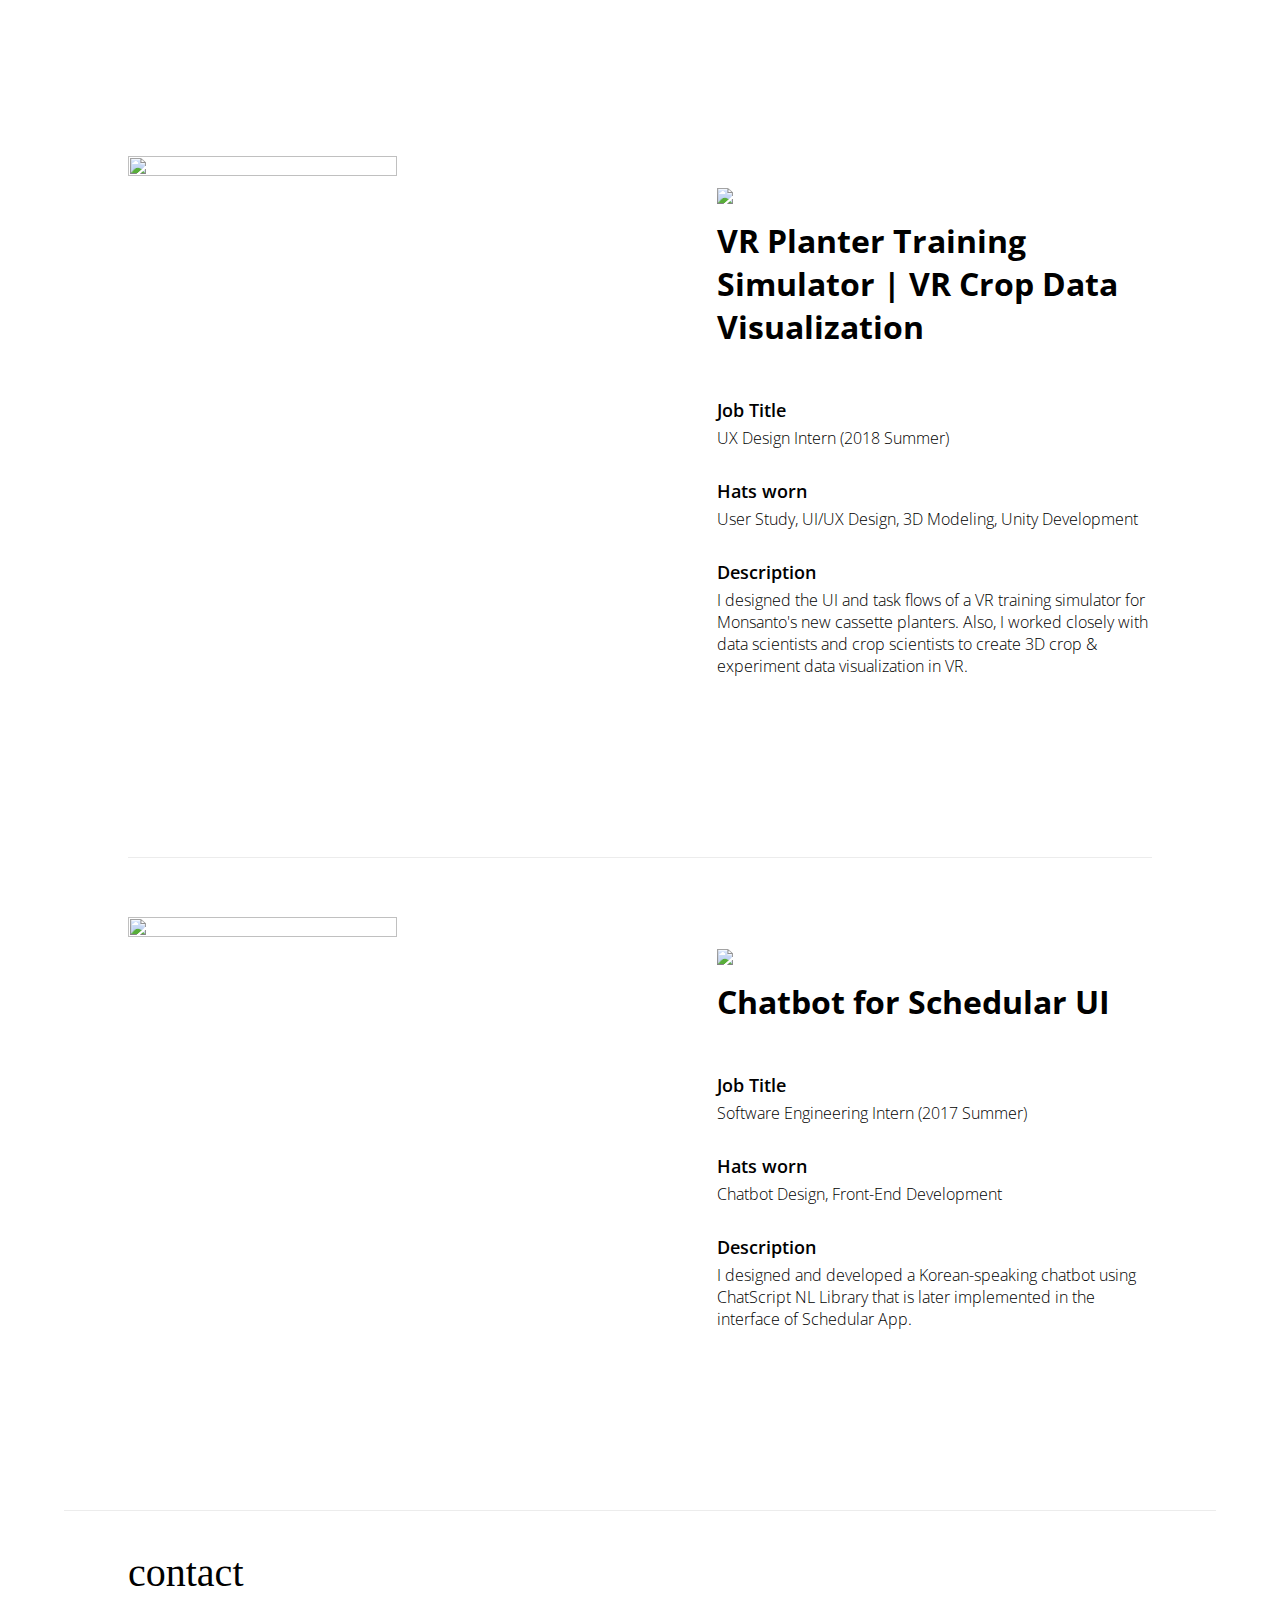
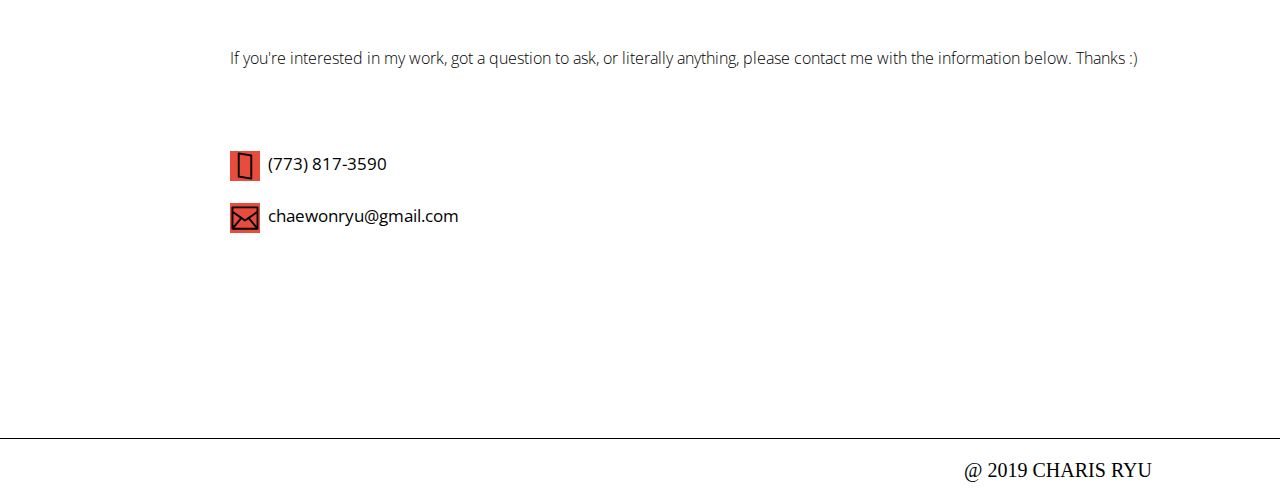
==== commit f2f52a12: "updated internship" ====
--- a/index.html
+++ b/index.html
@@ -60,7 +60,7 @@
           <span id = "profile-text">
             <br> <br> Hello, my name is Charis. Thanks for visiting my website! 🙌
             <br><br>I'm a passionate designer and developer who loves detail-oriented creative works.
-            <br><br>I'm currently an incoming software developer at Samsung Electronics, majored Computer Science at the University of Illinois at Urbana-Champaign
+            <br><br>I majored Computer Science at the University of Illinois at Urbana-Champaign. I'm currently an incoming software developer at Samsung Electronics.
 
             <br></span>
         </div>
@@ -178,6 +178,22 @@
         </div>
 
         <hr id = "within-section-line"></hr>
+
+        <div class="preview" id = "samsung-intern">
+          <img id = "opicos" class = "preview-image" src = "source/images/samsung-main.png">
+          <div class = "preview-text">
+            <img id = "opico-logo" class = "logo" src = "source/images/samsung-logo.png">
+            <h1 class = "preview-title"> Samsung TV Visual Experience </h1>
+            <h2> Job Title </h2>
+            <p> Software Engineering Intern (2019 Summer)</p>
+            <h2> Hats worn </h2>
+            <p> UX Design & Development </p>
+            <h2> Description </h2>
+            <p> I designed and developed Flexible Multi-View feature for Samsung TV using
+              Figma, Tizen platform, and Virtual Screen 2020 API. </p>
+          </div>
+
+        </div>
 
         <div class="preview" id = "monsanto-intern">
           <img id = "opicos" class = "preview-image" src="source/images/vr1.png" >
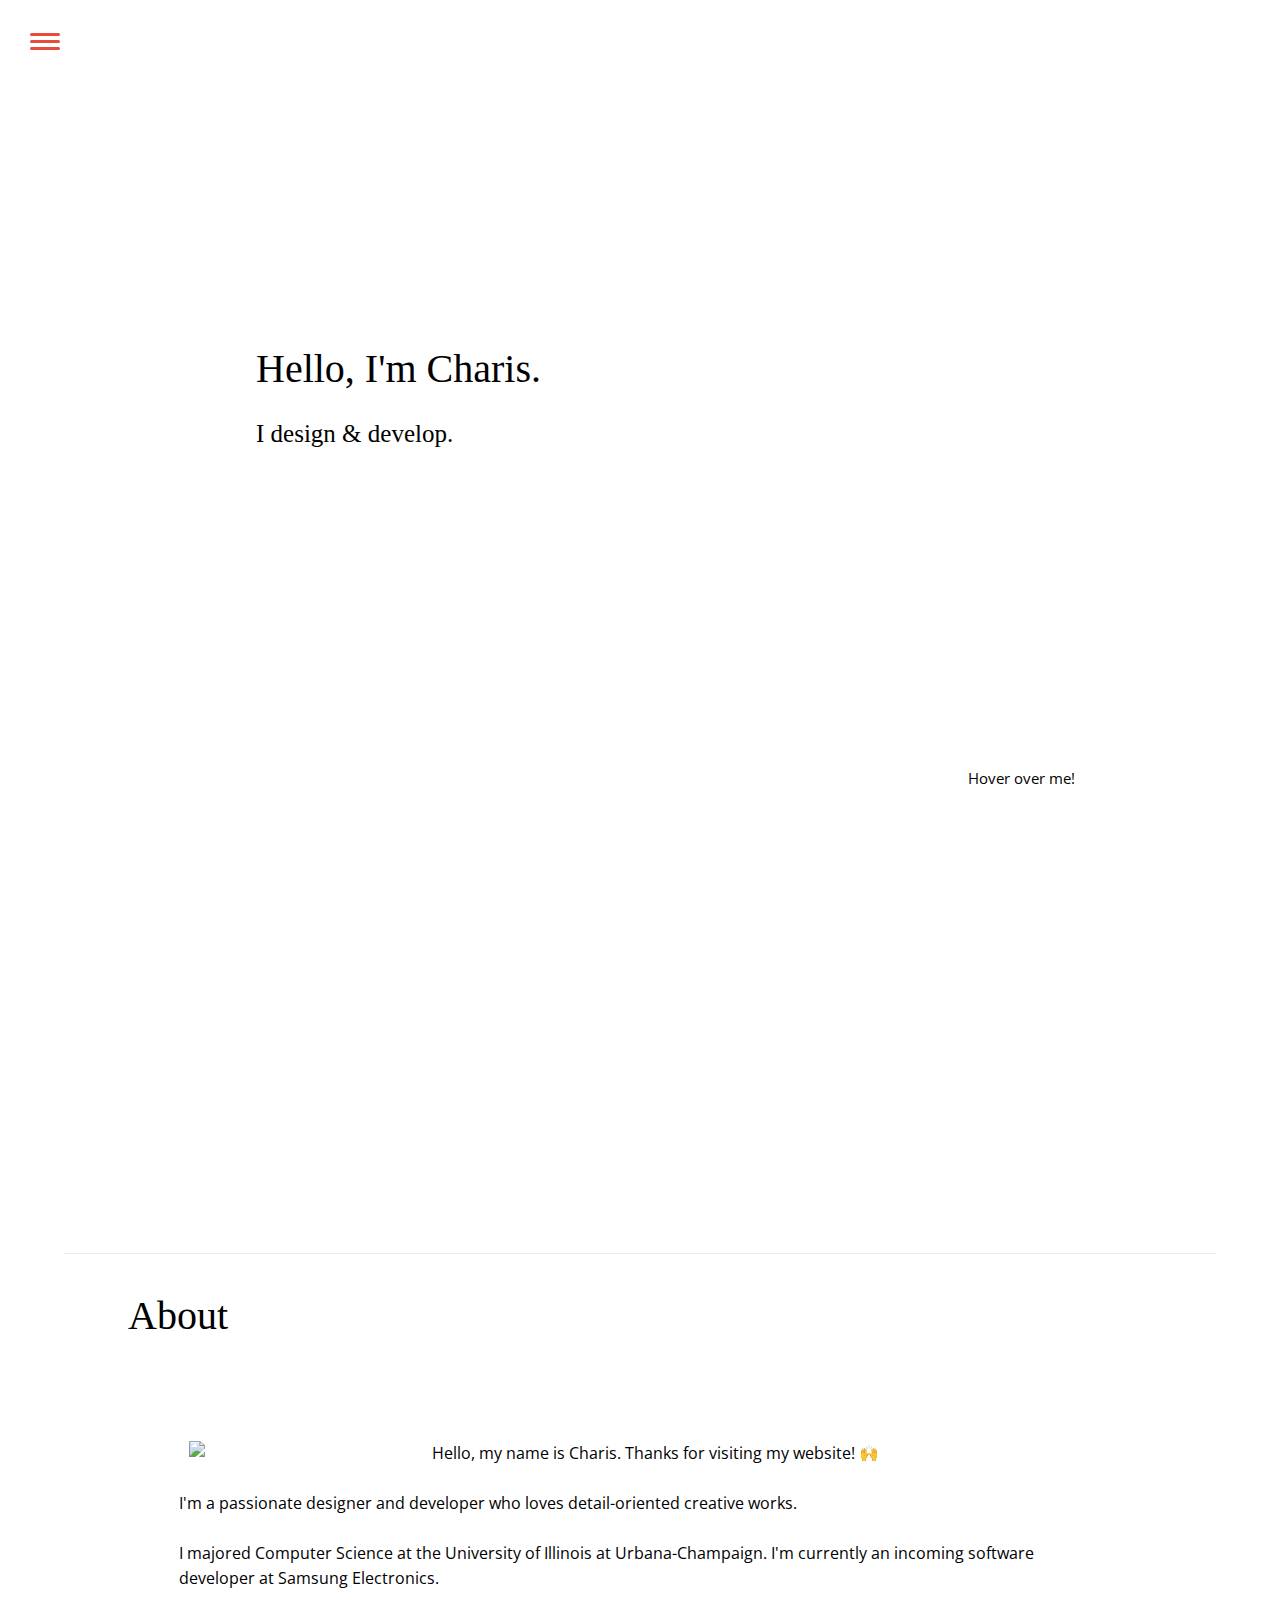
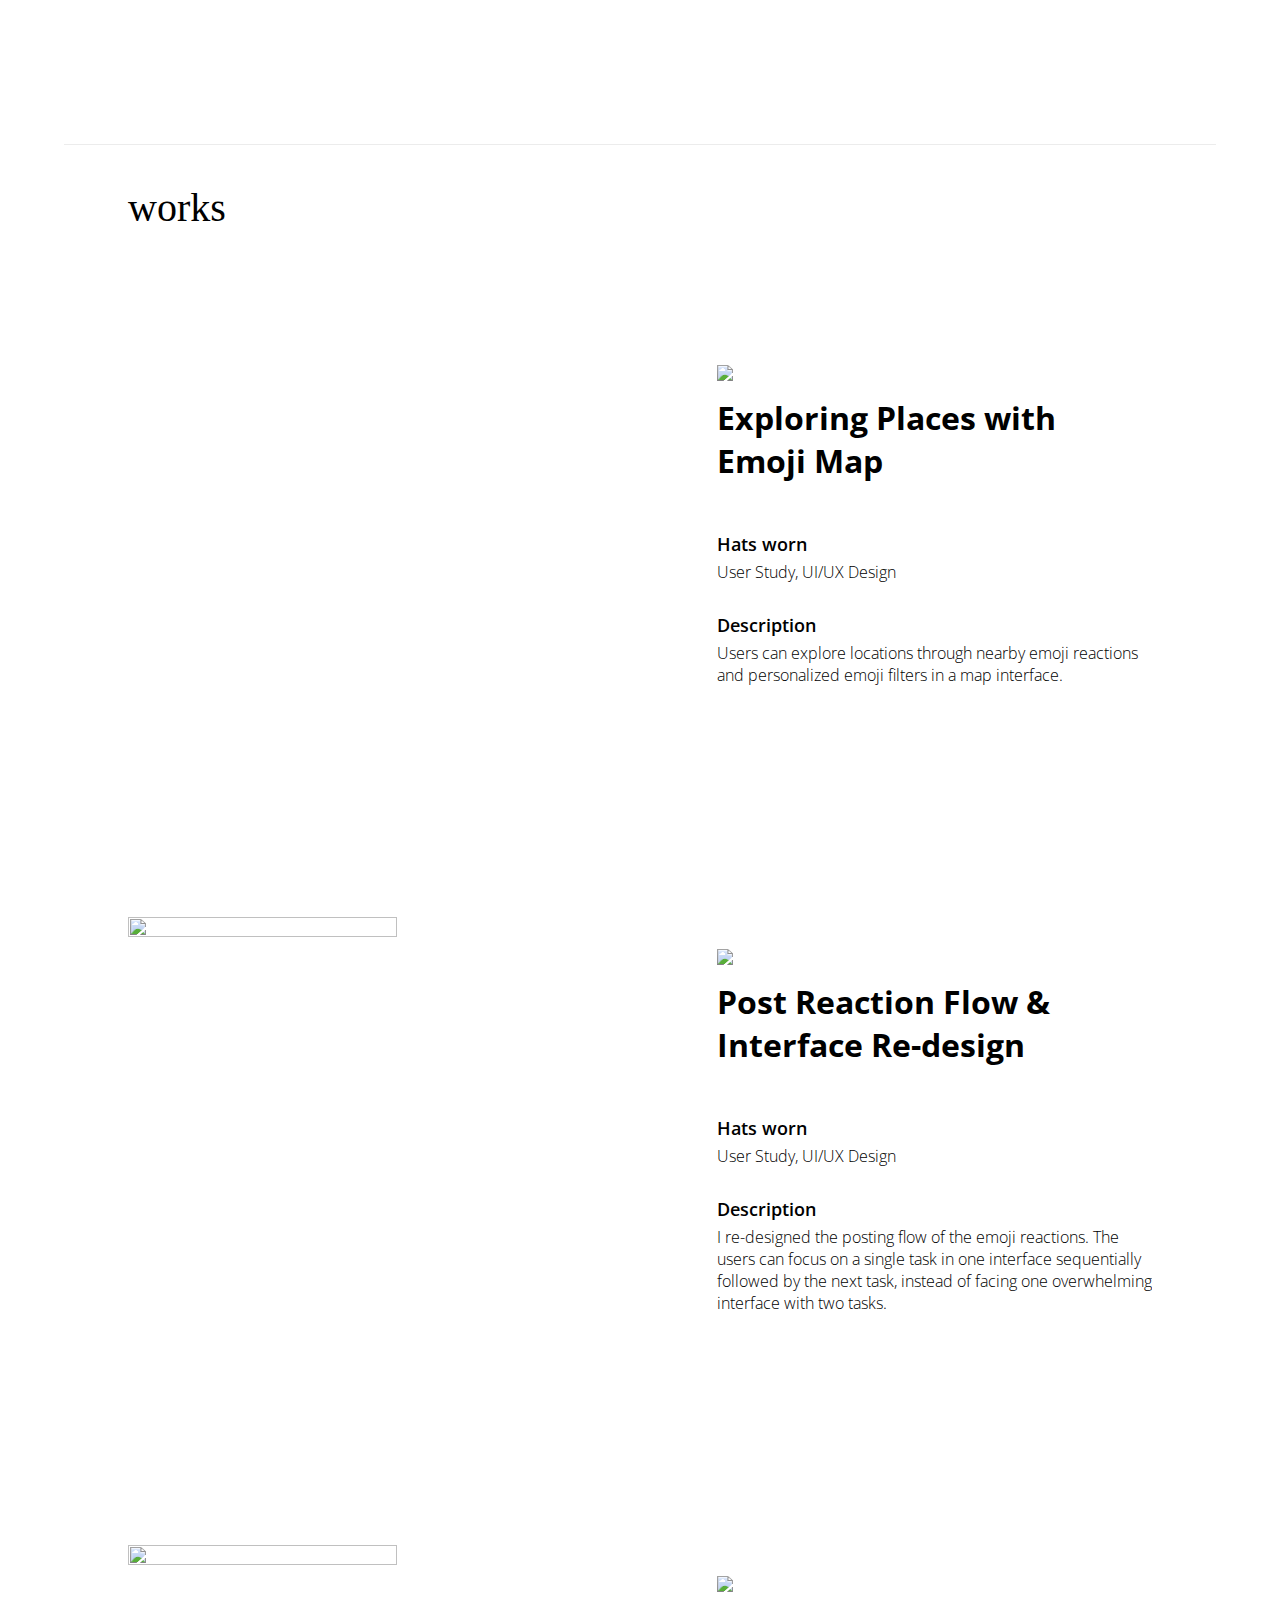
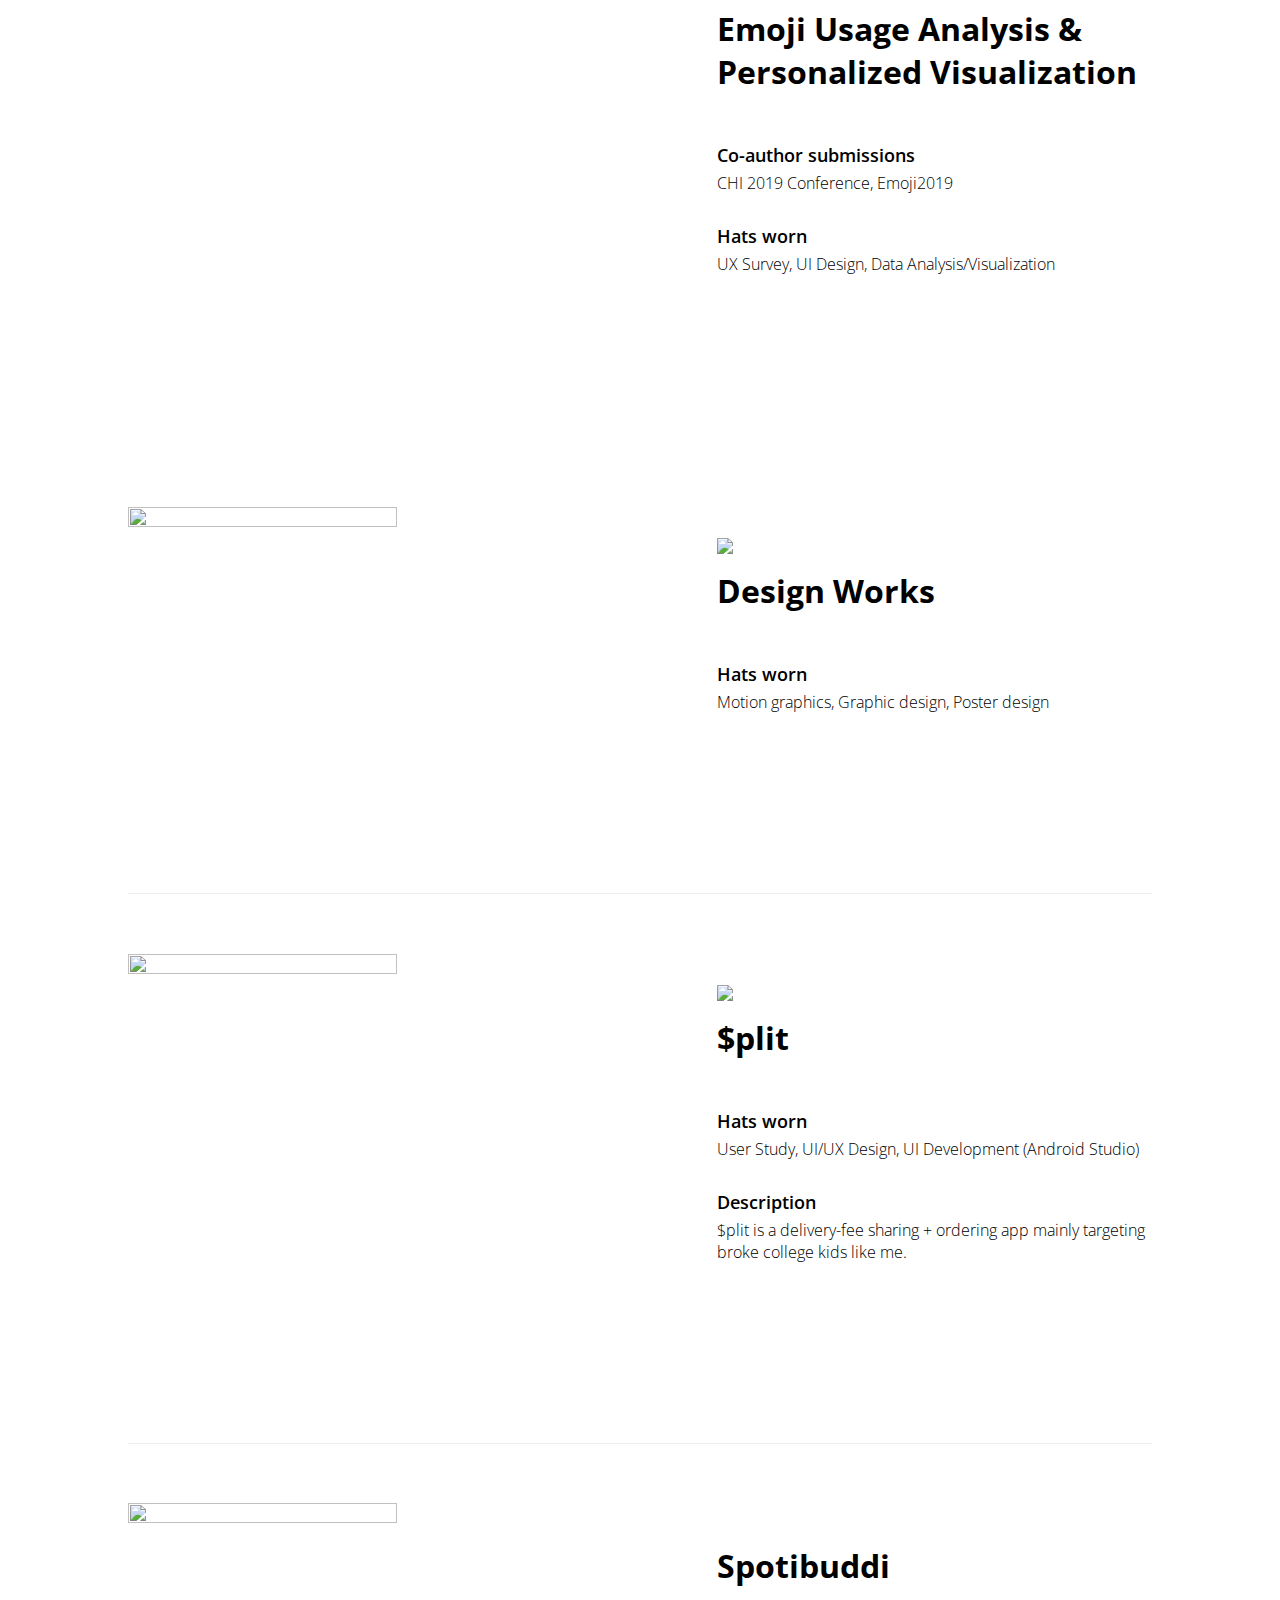
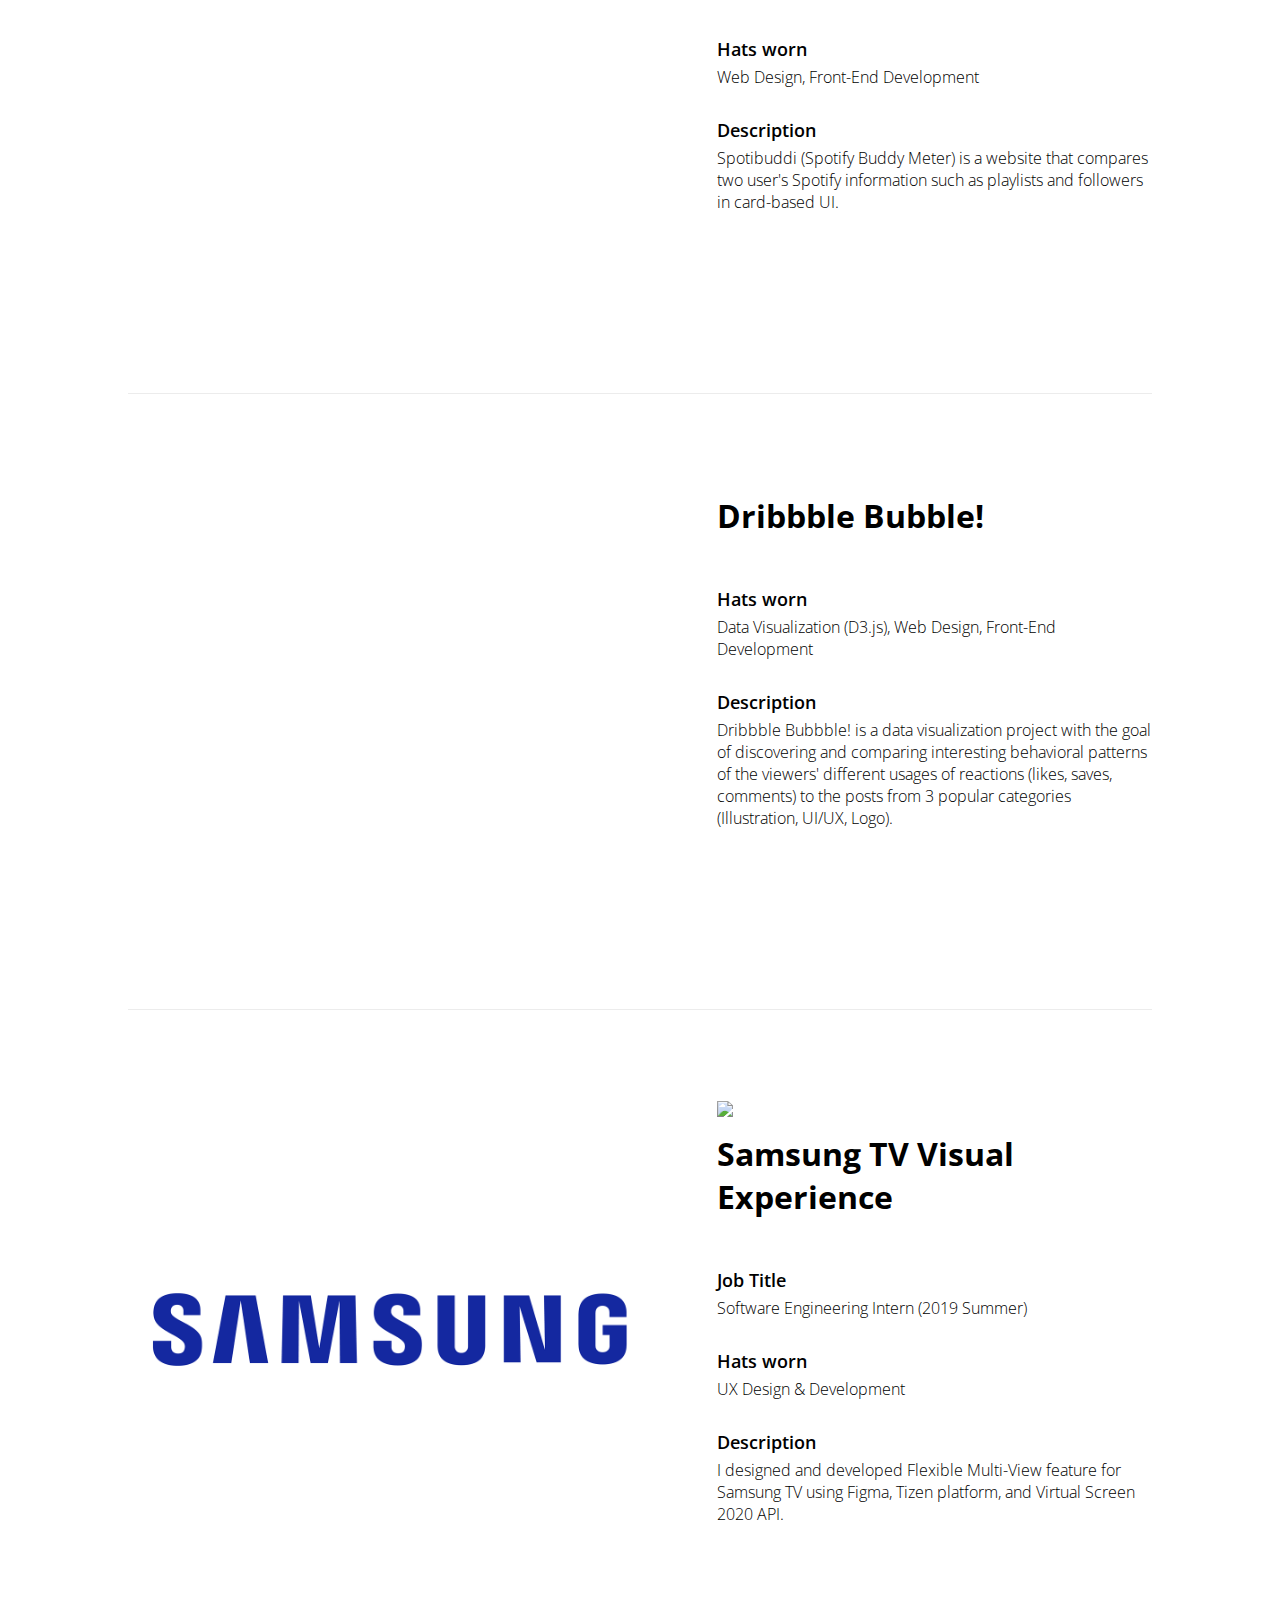
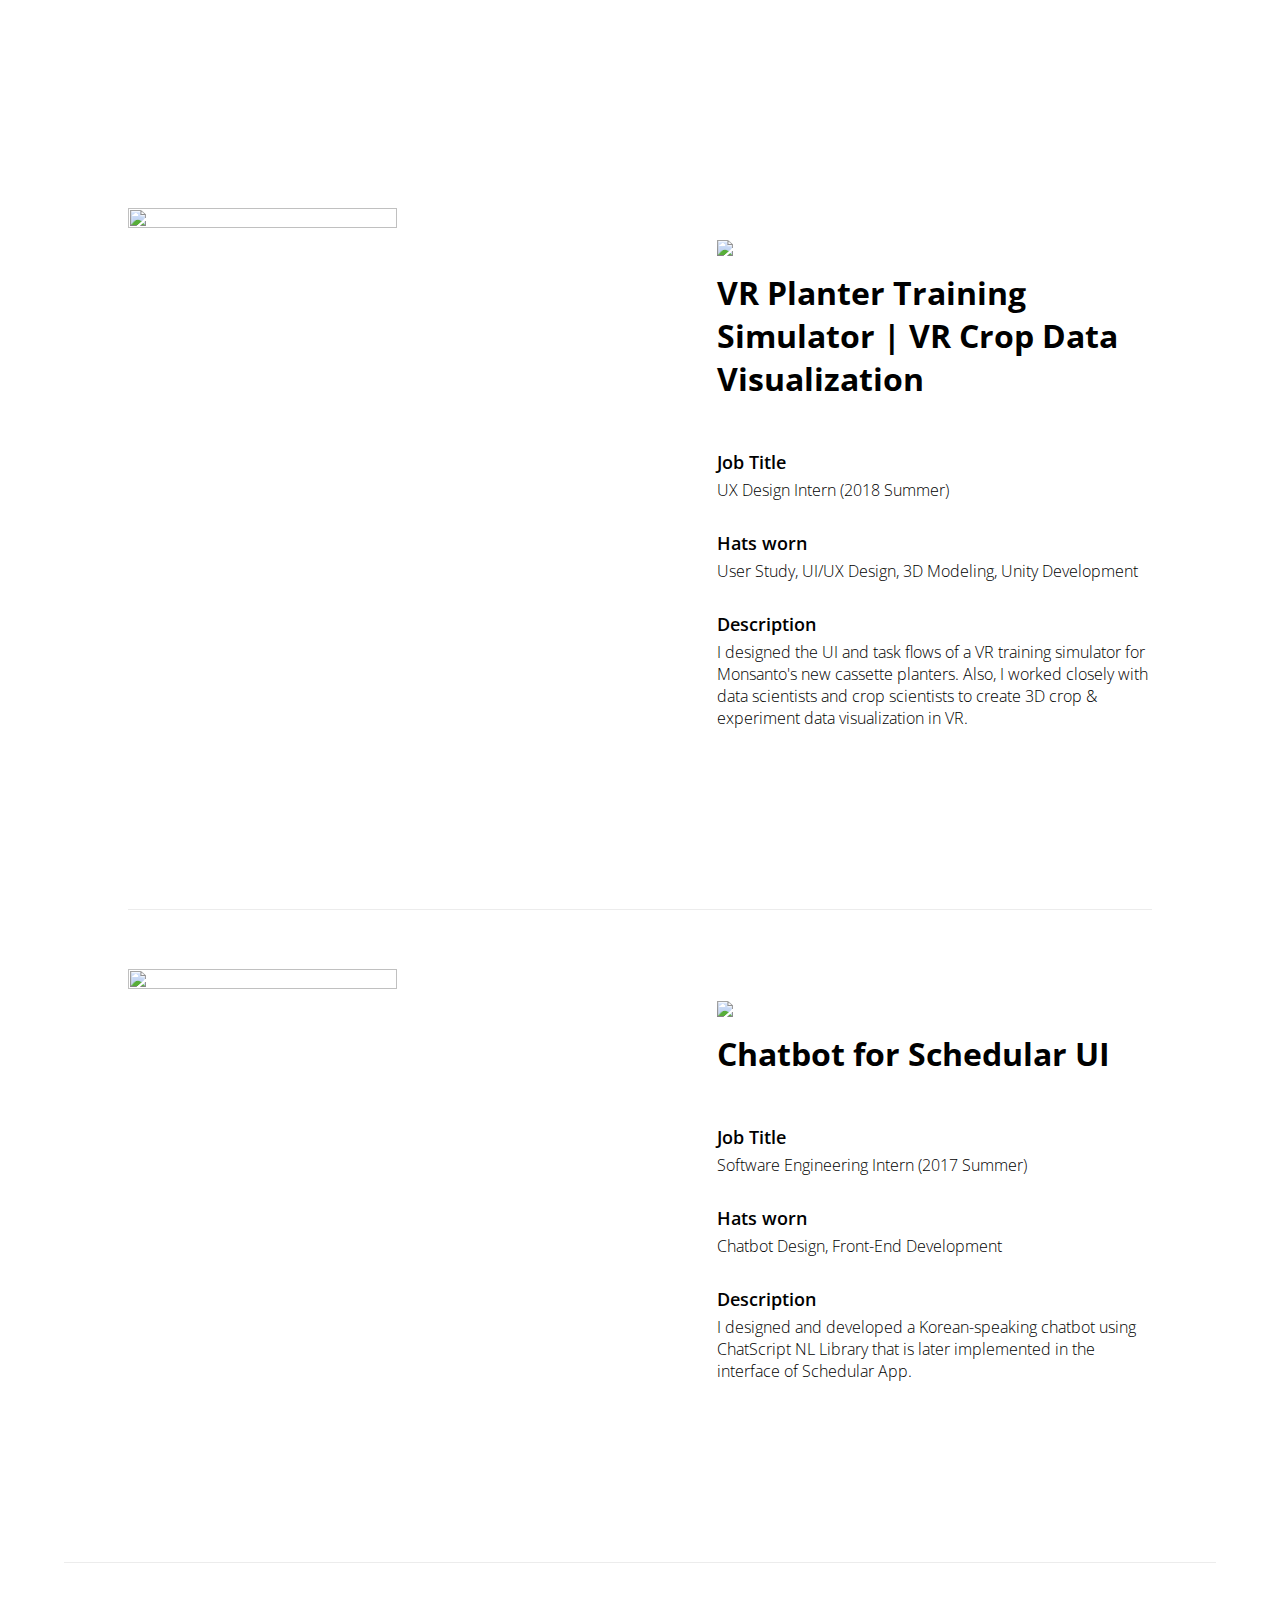
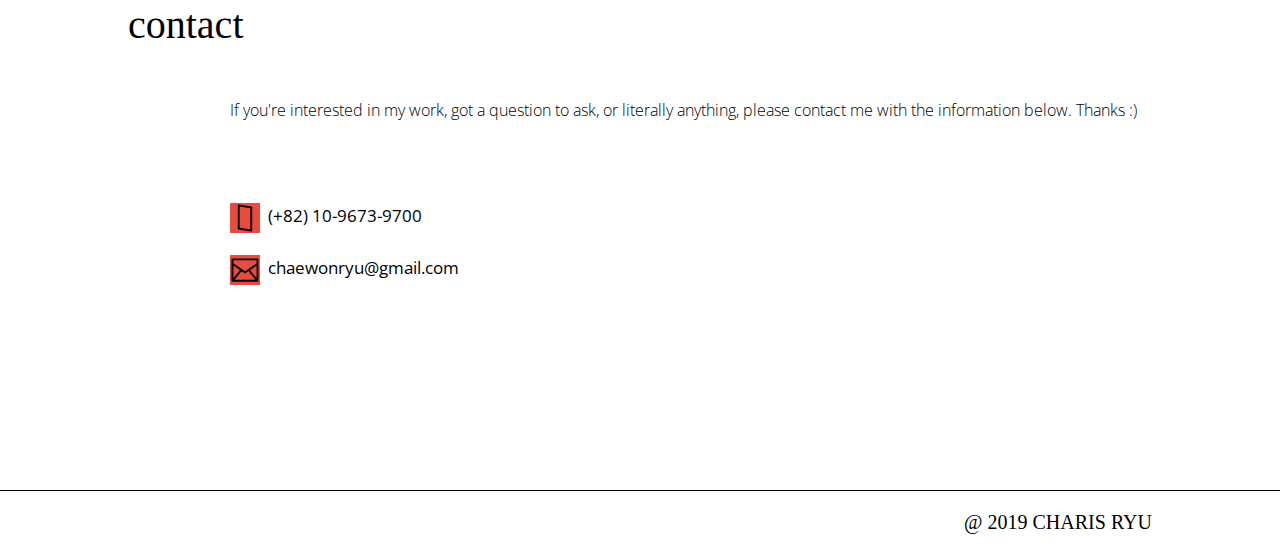
==== commit ce6361ce: "added samsung logo" ====
--- a/index.html
+++ b/index.html
@@ -180,9 +180,9 @@
         <hr id = "within-section-line"></hr>
 
         <div class="preview" id = "samsung-intern">
-          <img id = "opicos" class = "preview-image" src = "source/images/samsung-main.png">
-          <div class = "preview-text">
-            <img id = "opico-logo" class = "logo" src = "source/images/samsung-logo.png">
+          <img id = "opicos" class = "preview-image" src = "source/images/samsung-preview.png">
+          <div class = "preview-text">
+            <img id = "opico-logo" class = "logo" src = "source/images/samsung-main.png">
             <h1 class = "preview-title"> Samsung TV Visual Experience </h1>
             <h2> Job Title </h2>
             <p> Software Engineering Intern (2019 Summer)</p>
@@ -246,7 +246,7 @@
 
             <div class = "info">
               <img style="vertical-align:middle" src = "/source/images/smartphone.svg" id = "phone">
-              <span> &nbsp;(773) 817-3590 </span>
+              <span> &nbsp;(+82) 10-9673-9700 </span>
             </div>
             <br>
             <div class = "info" id = "contact-bottom">
